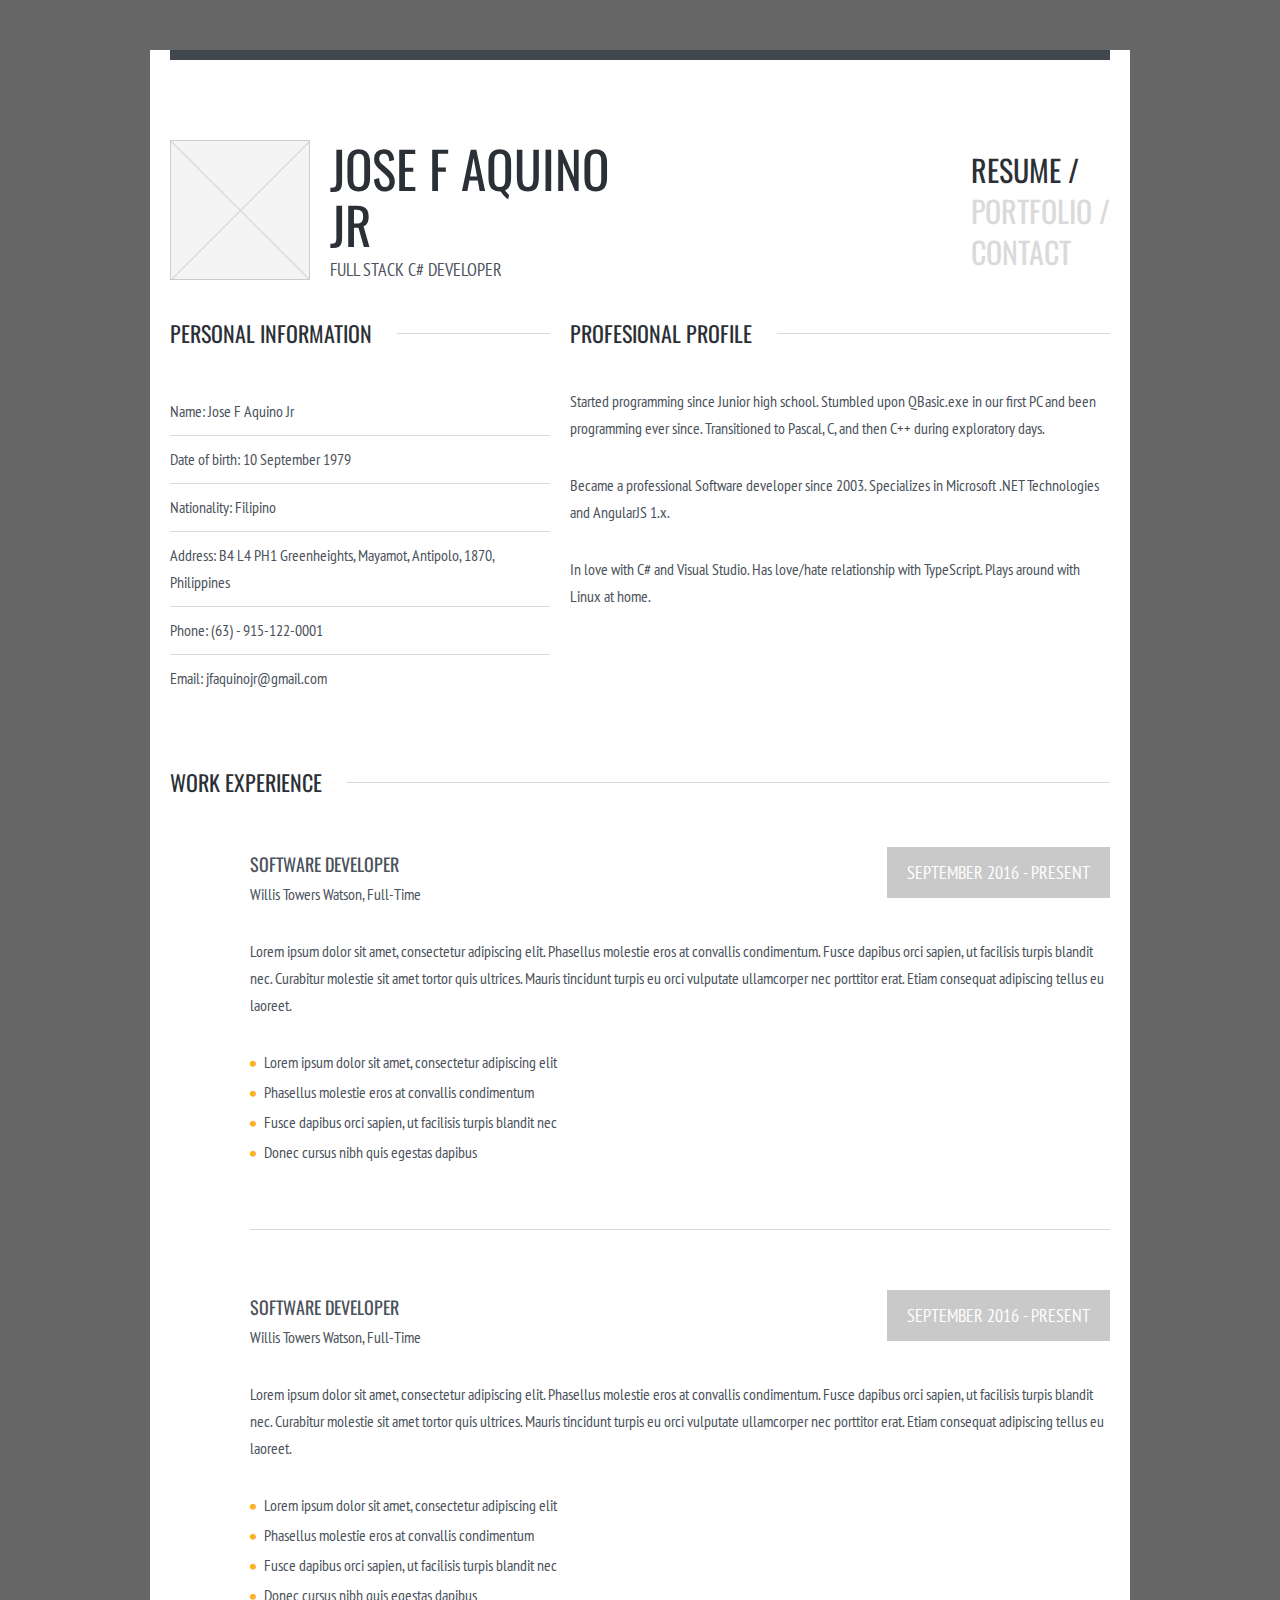
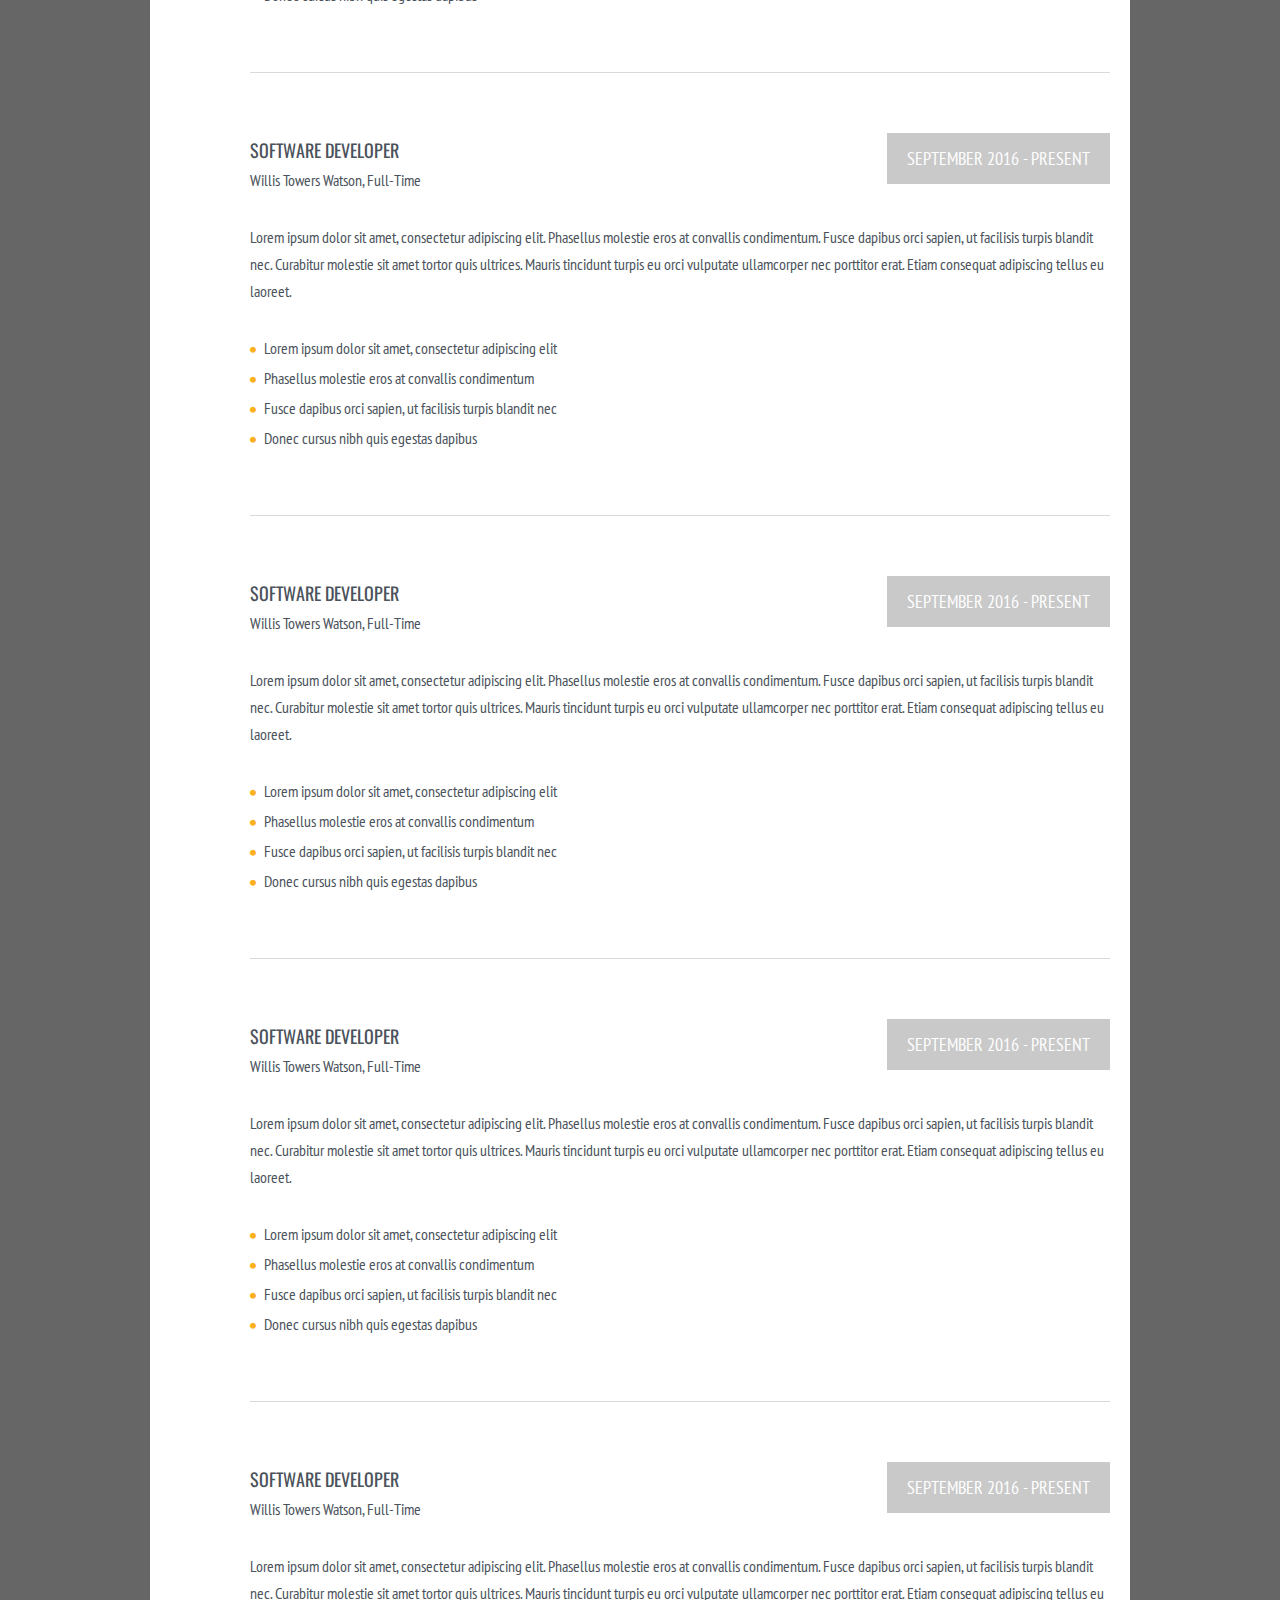
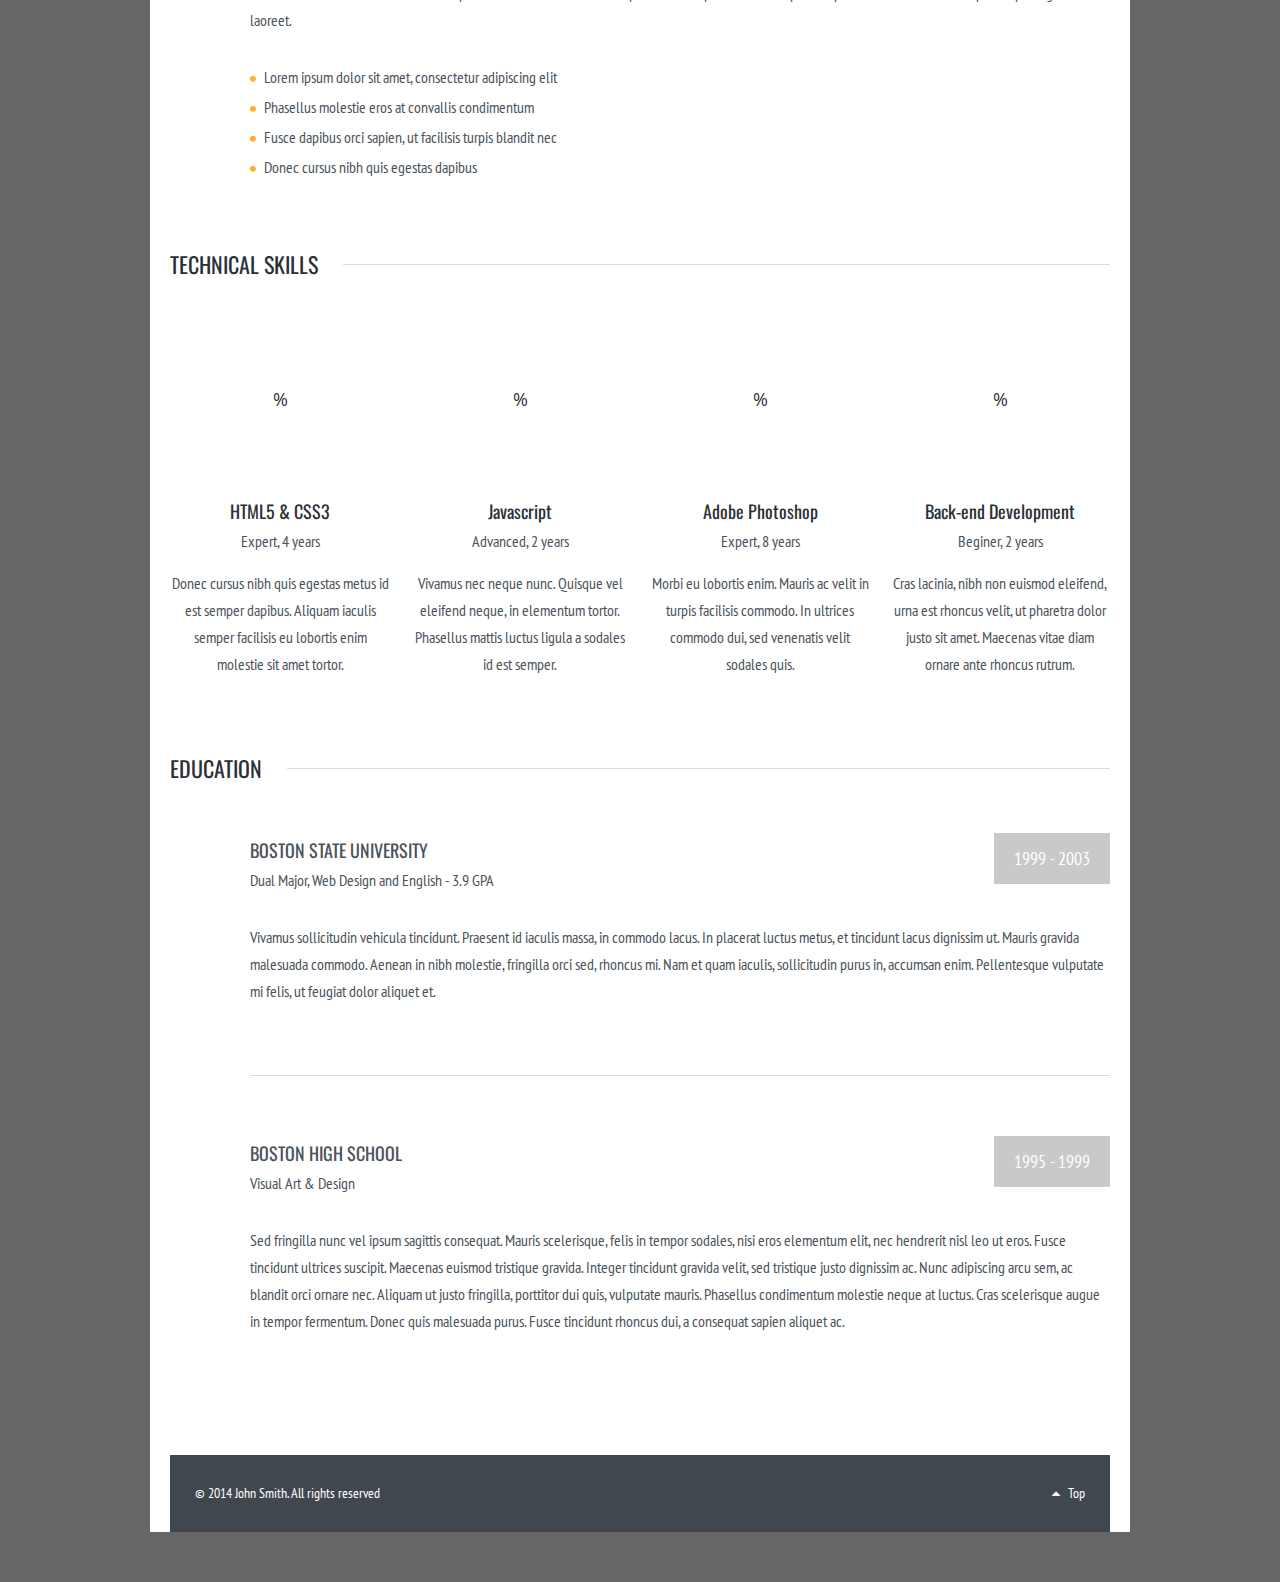
==== index.html @ 9da86551 "initial" ====
<!DOCTYPE html>
<html class="no-js">
<head>

	<meta charset="utf-8">
    <meta name="viewport" content="width=device-width, initial-scale=1, maximum-scale=1, user-scalable=0"/> 
	<meta http-equiv="X-UA-Compatible" content="IE=edge,chrome=1,requiresActiveX=true">
    
    
	<title> Jose F Aquino Jr :: CV </title>
	<meta name="description" content=" add description  ... ">
    
    <!-- /// Favicons ////////  -->
    <link rel="apple-touch-icon-precomposed" sizes="144x144" href="apple-touch-icon-144-precomposed.png">
    <link rel="shortcut icon" href="favicon.png">


	<!-- /// Template CSS ////////  -->
    <link rel="stylesheet" href="_layout/css/base.css">
    <link rel="stylesheet" href="_layout/css/grid.css">
    <link rel="stylesheet" href="_layout/css/elements.css">
    <link rel="stylesheet" href="_layout/css/layout.css">

	<!-- /// JS Plugins CSS ////////  -->
    <link rel="stylesheet" href="_layout/js/bxslider/jquery.bxslider.css">
    <link rel="stylesheet" href="_layout/js/magnificpopup/magnific-popup.css">
    
    <!-- /// Skin CSS ////////  -->
    <!-- <link rel="stylesheet" href="_layout/css/skins/default.css"> -->
    <!-- <link rel="stylesheet" href="_layout/css/skins/blue.css"> -->
    <!-- <link rel="stylesheet" href="_layout/css/skins/green.css"> -->
    <!-- <link rel="stylesheet" href="_layout/css/skins/orange.css"> -->
    <!-- <link rel="stylesheet" href="_layout/css/skins/purple.css"> -->
    <!-- <link rel="stylesheet" href="_layout/css/skins/red.css"> -->
    
    <!-- /// Google Fonts ////////  -->
    <link rel="stylesheet" href="http://fonts.googleapis.com/css?family=Open+Sans:300,400,600,700">
    <link rel="stylesheet" href="http://fonts.googleapis.com/css?family=Oswald:400,300,700">
    <link rel="stylesheet" href="http://fonts.googleapis.com/css?family=PT+Sans+Narrow:400,700">
    
    <!-- /// FontAwesome Icons 4.0.3 ////////  -->
	<link rel="stylesheet" href="_layout/css/fontawesome/font-awesome.min.css">
    

    <!-- /// Modernizr ////////  -->
    <script src="_layout/js/modernizr-2.6.2.min.js"></script>
 
</head>
<body>

	
	
    <noscript>
    	<p class="javascript-required"> 
        	You seem to have Javascript disabled. 
            This website needs javascript in order to function properly.
		</p>
    </noscript>
    	
	<!--[if lte IE 8]>
        <p class="browser-update">
        	You are using an <strong>outdated</strong> browser. Please 
        	<a href="http://windows.microsoft.com/en-us/internet-explorer/download-ie">upgrade your browser</a> 
            to improve your experience.
		</p>
    <![endif]-->
 
	<div id="wrap">
	
		<div id="header">
        
		<!-- /// HEADER  //////////////////////////////////////////////////////////////////////////////////////////////////////////// -->				                	
            
            <div class="row cv-section">
                <div class="span6">
                    
                    <div class="cv-section-title">
                        
                        <img src="_content/140x140.png" alt="">
                        
                        <h1>Jose F Aquino Jr</h1>
                        <p>Full Stack C# Developer</p>
                        
                    </div><!-- end .cv-section-title -->
                    
                </div><!-- end .span6 -->
                <div class="span6">
                    
                    <div class="cv-item">
                        
                        <!-- // Menu // -->
                        <ul class="menu">
                            <li class="current">
                                <a href="index.html">Resume /</a>
                            </li>
                            <li>
                                <a href="portfolio.html">Portfolio /</a>
                            </li>
                            <li>
                                <a href="contact.html">Contact</a>
                            </li>
                        </ul>
                        
                    </div><!-- end .cv-item -->
                    
                </div><!-- end .span6 -->
            </div><!-- end .cv-section -->		

		<!-- //////////////////////////////////////////////////////////////////////////////////////////////////////////////////////// -->

		</div><!-- end #header -->
		<div id="content">
		
		<!-- /// CONTENT  /////////////////////////////////////////////////////////////////////////////////////////////////////////// -->

			<div class="row cv-section">
            	<div class="span5">
                	
                    <div class="cv-section-title">
                    	
                        <h2>
                        	<span>Personal Information</span>
                        </h2>                                                
                        
                    </div><!-- end .cv-section-title -->
                    
                    <ul class="personal-info">
                        <li>Name: Jose F Aquino Jr</li>
                        <li>Date of birth: 10 September 1979</li>
                        <li>Nationality: Filipino</li>
                        <li>Address: B4 L4 PH1 Greenheights, Mayamot, Antipolo, 1870, Philippines </li>
                        <li>Phone: (63) - 915-122-0001</li>
                        <li>
                            Email: <a href="mailto:jfaquinojr@gmail.com">jfaquinojr@gmail.com</a>
                        </li>
                    </ul>
                    
                </div><!-- end .span5 -->
                <div class="span7">
                	
                    <div class="cv-section-title">
                    	
                        <h2>
                        	<span>Profesional Profile</span>
                        </h2>
                        
                    </div><!-- end .cv-section-title -->

                    <p>Started programming since Junior high school. Stumbled upon QBasic.exe in our first PC and been programming ever since. Transitioned to Pascal, C, and then C++ during exploratory days.</p>
                    
                    <p>
                        Became a professional Software developer since 2003. Specializes in Microsoft .NET Technologies and AngularJS 1.x. 
                    </p>

                    <p>
                        In love with C# and Visual Studio. Has love/hate relationship with TypeScript. Plays around with Linux at home.
                    </p>

                                        
                    
                </div><!-- end .span7 -->
            </div><!-- end .cv-section -->
            
            <div class="row cv-section">
            	<div class="span12">
                	
                    <div class="cv-section-title">
                    	
                        <h2>
                        	<span>Work Experience</span>
                        </h2>                                                
                        
                    </div><!-- end .cv-section-title -->
                    
                    <div class="cv-item">
                    	
                        <p class="period">September 2016 - Present</p>
                        
                        <h3>Software Developer</h3>
                        <p>Willis Towers Watson, Full-Time</p>
                        
                        <p>Lorem ipsum dolor sit amet, consectetur adipiscing elit. Phasellus molestie eros at convallis condimentum. 
                        Fusce dapibus orci sapien, ut facilisis turpis blandit nec. Curabitur molestie sit amet tortor quis ultrices. 
                        Mauris tincidunt turpis eu orci vulputate ullamcorper nec porttitor erat. Etiam consequat adipiscing tellus 
                        eu laoreet.</p>
                        
                        <ul class="fill-circle">
                        	<li>Lorem ipsum dolor sit amet, consectetur adipiscing elit</li>
                            <li>Phasellus molestie eros at convallis condimentum</li>
                            <li>Fusce dapibus orci sapien, ut facilisis turpis blandit nec</li>
                            <li>Donec cursus nibh quis egestas dapibus</li>
                        </ul>
                        
                    </div><!-- end cv-item -->
                    
                    <div class="cv-item">
                    	
                        <p class="period">September 2016 - Present</p>
                        
                        <h3>Software Developer</h3>
                        <p>Willis Towers Watson, Full-Time</p>
                        
                        <p>Lorem ipsum dolor sit amet, consectetur adipiscing elit. Phasellus molestie eros at convallis condimentum. 
                        Fusce dapibus orci sapien, ut facilisis turpis blandit nec. Curabitur molestie sit amet tortor quis ultrices. 
                        Mauris tincidunt turpis eu orci vulputate ullamcorper nec porttitor erat. Etiam consequat adipiscing tellus 
                        eu laoreet.</p>
                        
                        <ul class="fill-circle">
                        	<li>Lorem ipsum dolor sit amet, consectetur adipiscing elit</li>
                            <li>Phasellus molestie eros at convallis condimentum</li>
                            <li>Fusce dapibus orci sapien, ut facilisis turpis blandit nec</li>
                            <li>Donec cursus nibh quis egestas dapibus</li>
                        </ul>
                        
                    </div><!-- end cv-item -->

                    <div class="cv-item">
                    	
                        <p class="period">September 2016 - Present</p>
                        
                        <h3>Software Developer</h3>
                        <p>Willis Towers Watson, Full-Time</p>
                        
                        <p>Lorem ipsum dolor sit amet, consectetur adipiscing elit. Phasellus molestie eros at convallis condimentum. 
                        Fusce dapibus orci sapien, ut facilisis turpis blandit nec. Curabitur molestie sit amet tortor quis ultrices. 
                        Mauris tincidunt turpis eu orci vulputate ullamcorper nec porttitor erat. Etiam consequat adipiscing tellus 
                        eu laoreet.</p>
                        
                        <ul class="fill-circle">
                        	<li>Lorem ipsum dolor sit amet, consectetur adipiscing elit</li>
                            <li>Phasellus molestie eros at convallis condimentum</li>
                            <li>Fusce dapibus orci sapien, ut facilisis turpis blandit nec</li>
                            <li>Donec cursus nibh quis egestas dapibus</li>
                        </ul>
                        
                    </div><!-- end cv-item -->

                    <div class="cv-item">
                    	
                        <p class="period">September 2016 - Present</p>
                        
                        <h3>Software Developer</h3>
                        <p>Willis Towers Watson, Full-Time</p>
                        
                        <p>Lorem ipsum dolor sit amet, consectetur adipiscing elit. Phasellus molestie eros at convallis condimentum. 
                        Fusce dapibus orci sapien, ut facilisis turpis blandit nec. Curabitur molestie sit amet tortor quis ultrices. 
                        Mauris tincidunt turpis eu orci vulputate ullamcorper nec porttitor erat. Etiam consequat adipiscing tellus 
                        eu laoreet.</p>
                        
                        <ul class="fill-circle">
                        	<li>Lorem ipsum dolor sit amet, consectetur adipiscing elit</li>
                            <li>Phasellus molestie eros at convallis condimentum</li>
                            <li>Fusce dapibus orci sapien, ut facilisis turpis blandit nec</li>
                            <li>Donec cursus nibh quis egestas dapibus</li>
                        </ul>
                        
                    </div><!-- end cv-item -->

                    <div class="cv-item">
                    	
                        <p class="period">September 2016 - Present</p>
                        
                        <h3>Software Developer</h3>
                        <p>Willis Towers Watson, Full-Time</p>
                        
                        <p>Lorem ipsum dolor sit amet, consectetur adipiscing elit. Phasellus molestie eros at convallis condimentum. 
                        Fusce dapibus orci sapien, ut facilisis turpis blandit nec. Curabitur molestie sit amet tortor quis ultrices. 
                        Mauris tincidunt turpis eu orci vulputate ullamcorper nec porttitor erat. Etiam consequat adipiscing tellus 
                        eu laoreet.</p>
                        
                        <ul class="fill-circle">
                        	<li>Lorem ipsum dolor sit amet, consectetur adipiscing elit</li>
                            <li>Phasellus molestie eros at convallis condimentum</li>
                            <li>Fusce dapibus orci sapien, ut facilisis turpis blandit nec</li>
                            <li>Donec cursus nibh quis egestas dapibus</li>
                        </ul>
                        
                    </div><!-- end cv-item -->

                    <div class="cv-item">
                    	
                        <p class="period">September 2016 - Present</p>
                        
                        <h3>Software Developer</h3>
                        <p>Willis Towers Watson, Full-Time</p>
                        
                        <p>Lorem ipsum dolor sit amet, consectetur adipiscing elit. Phasellus molestie eros at convallis condimentum. 
                        Fusce dapibus orci sapien, ut facilisis turpis blandit nec. Curabitur molestie sit amet tortor quis ultrices. 
                        Mauris tincidunt turpis eu orci vulputate ullamcorper nec porttitor erat. Etiam consequat adipiscing tellus 
                        eu laoreet.</p>
                        
                        <ul class="fill-circle">
                        	<li>Lorem ipsum dolor sit amet, consectetur adipiscing elit</li>
                            <li>Phasellus molestie eros at convallis condimentum</li>
                            <li>Fusce dapibus orci sapien, ut facilisis turpis blandit nec</li>
                            <li>Donec cursus nibh quis egestas dapibus</li>
                        </ul>
                        
                    </div><!-- end cv-item -->
                    
                </div><!-- end .span12 -->                
            </div><!-- end .cv-section -->
            
            <div class="row cv-section">
            	<div class="span12">
                	
                    <div class="cv-section-title">
                    	
                        <h2>
                        	<span>Technical Skills</span>
                        </h2>                                                
                        
                    </div><!-- end .cv-section-title -->
                    
                    <div class="row">
                    	<div class="span3">
                        	
                            <div class="pie-chart" data-percent="90" data-barColor="#fdb020" data-trackColor="#d9d9d9" data-lineWidth="5" data-barSize="160">
                        
                                <div class="pie-chart-percent">
                                    <span></span>
                                    %
                                </div><!-- end .pie-chart-percent -->
                                
                            </div><!-- end .pie-chart -->
                            
                            <div class="pie-chart-description">
                            	
                                <h3 class="text-uppercase">Html5 &amp; Css3</h3>
                                <p>Expert, 4 years</p>
                                
                                <p>Donec cursus nibh quis egestas metus id est semper dapibus. Aliquam iaculis semper facilisis 
                                eu lobortis enim molestie sit amet tortor. </p>
                                
                            </div><!-- end .pie-chart-description -->
                            
                        </div><!-- end .span3 -->
                        <div class="span3">
                        	
                            <div class="pie-chart" data-percent="75" data-barColor="#fdb020" data-trackColor="#d9d9d9" data-lineWidth="5" data-barSize="160">
                        
                                <div class="pie-chart-percent">
                                    <span></span>
                                    %
                                </div><!-- end .pie-chart-percent -->
                                
                            </div><!-- end .pie-chart -->
                            
                            <div class="pie-chart-description">
                            	
                                <h3>Javascript</h3>
                                <p>Advanced, 2 years</p>
                                
                                <p>Vivamus nec neque nunc. Quisque vel eleifend neque, in elementum tortor. Phasellus mattis luctus 
                                ligula a sodales id est semper.</p>
                                
                            </div><!-- end .pie-chart-description -->
                            
                        </div><!-- end .span3 -->
                        <div class="span3">
                        	
                            <div class="pie-chart" data-percent="95" data-barColor="#fdb020" data-trackColor="#d9d9d9" data-lineWidth="5" data-barSize="160">
                        
                                <div class="pie-chart-percent">
                                    <span></span>
                                    %
                                </div><!-- end .pie-chart-percent -->
                                
                            </div><!-- end .pie-chart -->
                            
                            <div class="pie-chart-description">
                            	
                                <h3>Adobe Photoshop</h3>
                                <p>Expert, 8 years</p>
                                
                                <p>Morbi eu lobortis enim. Mauris ac velit in turpis facilisis commodo. In ultrices commodo dui, sed 
                                venenatis velit sodales quis.</p>
                                
                            </div><!-- end .pie-chart-description -->
                            
                        </div><!-- end .span3 -->
                        <div class="span3">
                        	
                            <div class="pie-chart" data-percent="60" data-barColor="#fdb020" data-trackColor="#d9d9d9" data-lineWidth="5" data-barSize="160">
                        
                                <div class="pie-chart-percent">
                                    <span></span>
                                    %
                                </div><!-- end .pie-chart-percent -->
                                
                            </div><!-- end .pie-chart -->
                            
                            <div class="pie-chart-description">
                            	
                                <h3>Back-end Development</h3>
                                <p>Beginer, 2 years</p>
                                
                                <p>Cras lacinia, nibh non euismod eleifend, urna est rhoncus velit, ut pharetra dolor justo sit amet. 
                                Maecenas vitae diam ornare ante rhoncus rutrum.</p>
                                
                            </div><!-- end .pie-chart-description -->
                            
                        </div><!-- end .span3 -->
                    </div><!-- end .row -->
                    
                </div><!-- end .span12 -->
            </div><!-- end .cv-section -->
            
            <div class="row cv-section">
            	<div class="span12">
                	
                    <div class="cv-section-title">
                    	
                        <h2>
                        	<span>Education</span>
                        </h2>                                                
                        
                    </div><!-- end .cv-section-title -->
                    
                    <div class="cv-item">
                    	
                        <p class="period">1999 - 2003</p>
                        
                        <h3>Boston State University</h3>
                        <p>Dual Major, Web Design and English - 3.9 GPA</p>
                        
                        <p>Vivamus sollicitudin vehicula tincidunt. Praesent id iaculis massa, in commodo lacus. In placerat luctus 
                        metus, et tincidunt lacus dignissim ut. Mauris gravida malesuada commodo. Aenean in nibh molestie, fringilla 
                        orci sed, rhoncus mi. Nam et quam iaculis, sollicitudin purus in, accumsan enim. Pellentesque vulputate mi 
                        felis, ut feugiat dolor aliquet et.</p>                                                
                        
                    </div><!-- end cv-item -->
                    
                    <div class="cv-item">
                    	
                        <p class="period">1995 - 1999</p>
                        
                        <h3>Boston High School</h3>
                        <p>Visual Art & Design</p>
                        
                        <p>Sed fringilla nunc vel ipsum sagittis consequat. Mauris scelerisque, felis in tempor sodales, nisi eros 
                        elementum elit, nec hendrerit nisl leo ut eros. Fusce tincidunt ultrices suscipit. Maecenas euismod tristique 
                        gravida. Integer tincidunt gravida velit, sed tristique justo dignissim ac. Nunc adipiscing arcu sem, ac blandit 
                        orci ornare nec. Aliquam ut justo fringilla, porttitor dui quis, vulputate mauris. Phasellus condimentum molestie 
                        neque at luctus. Cras scelerisque augue in tempor fermentum. Donec quis malesuada purus. Fusce tincidunt rhoncus 
                        dui, a consequat sapien aliquet ac.</p>                                                
                        
                    </div><!-- end cv-item -->                    
                
                </div><!-- end .span12 -->
            </div><!-- end .cv-section -->
            
		<!-- //////////////////////////////////////////////////////////////////////////////////////////////////////////////////////// -->

		</div><!-- end #content -->
		<div id="footer">
		
		<!-- /// FOOTER     ///////////////////////////////////////////////////////////////////////////////////////////////////////// -->

			<div class="row">
            	<div class="span12">
                	
                    <p>&copy; 2014 John Smith. <span class="hidden-phone">All rights reserved</span></p>
                    
                    <a id="back-to-top" href="#">
                    	<i class="fa fa-caret-up"></i>
                        Top
                    </a>
                    
                </div><!-- end .span12 -->
            </div><!-- end .row -->
            
		<!-- //////////////////////////////////////////////////////////////////////////////////////////////////////////////////////// -->

		</div><!-- end #footer -->
		
	</div><!-- end #wrap -->    


    <!-- /// jQuery ////////  -->
	<script src="_layout/js/jquery-2.1.0.min.js"></script>
  
    <!-- /// ViewPort ////////  -->
	<script src="_layout/js/viewport/jquery.viewport.js"></script>
    
    <!-- /// Easing ////////  -->
	<script src="_layout/js/easing/jquery.easing.1.3.js"></script>

    <!-- /// SimplePlaceholder ////////  -->
	<script src="_layout/js/simpleplaceholder/jquery.simpleplaceholder.js"></script>

    <!-- /// Fitvids ////////  -->
    <script src="_layout/js/fitvids/jquery.fitvids.js"></script>
    
    <!-- /// Superfish Menu ////////  -->
	<script src="_layout/js/superfish/hoverIntent.js"></script>
    <script src="_layout/js/superfish/superfish.js"></script>
    
    <!-- /// bxSlider ////////  -->
	<script src="_layout/js/bxslider/jquery.bxslider.min.js"></script>
    
   	<!-- /// Magnific Popup ////////  -->
	<script src="_layout/js/magnificpopup/jquery.magnific-popup.min.js"></script>
    
    <!-- /// Isotope ////////  -->
	<script src="_layout/js/isotope/isotope.pkgd.min.js"></script>
    <script src="_layout/js/isotope/imagesloaded.pkgd.min.js"></script>
    
    <!-- /// Parallax ////////  -->
	<script src="_layout/js/parallax/jquery.parallax.min.js"></script>	
	
	<!-- /// EasyPieChart ////////  -->
	<script src="_layout/js/easypiechart/jquery.easypiechart.min.js"></script>
    
    <!-- /// Easy Tabs ////////  -->
    <script src="_layout/js/easytabs/jquery.easytabs.min.js"></script>	
    
    <!-- /// Form validate ////////  -->
    <script src="_layout/js/jqueryvalidate/jquery.validate.min.js"></script>
    
	<!-- /// Form submit ////////  -->
    <script src="_layout/js/jqueryform/jquery.form.min.js"></script>
    
    <!-- /// gMap ////////  -->
	<script src="http://maps.google.com/maps/api/js?sensor=false"></script>
	<script src="_layout/js/gmap/jquery.gmap.min.js"></script>
    


	<!-- /// Custom JS ////////  -->
	<script src="_layout/js/plugins.js"></script>	
	<script src="_layout/js/scripts.js"></script>

</body>
</html>
---- _layout/css/base.css ----
/**
 * Name: base.css
 * Version: 1.0.0
 *	
 *	-
 *
 *	T.O.C
 *	
 *	#CssReset
 *	#Typography
 *		#Links
 *		#Lists
 *		#Images
 *		#Tables
 *		#Forms
 *		#Misc
 */


/* ==========================================================================
   #CssReset
   ========================================================================== */

	html, body, div, span, applet, object, iframe,
	h1, h2, h3, h4, h5, h6, p, blockquote, pre,
	a, abbr, acronym, address, big, cite, code,
	del, dfn, em, img, ins, kbd, q, s, samp,
	small, strike, strong, sub, sup, tt, var,
	b, u, i, center,
	dl, dt, dd, ol, ul, li,
	fieldset, form, label, legend,
	table, caption, tbody, tfoot, thead, tr, th, td,
	article, aside, canvas, details, embed, 
	figure, figcaption, footer, header, hgroup, 
	menu, nav, output, ruby, section, summary,
	time, mark, audio, video {
		margin: 0;
		padding: 0;
		border: 0;
		font-size: 100%;
		font: inherit;
		vertical-align: baseline;
	}
	
	/* HTML5 display-role reset for older browsers */
	
	article, 
	aside, 
	details, 
	figcaption, 
	figure, 
	footer, 
	header, 
	hgroup, 
	menu, 
	nav, 
	section {
		display: block;
	}
	
	body {
		line-height: 1;
	}
	
	ol, 
	ul {
		list-style: none;
	}
	
	blockquote, 
	q {
		quotes: none;
	}
	
	blockquote:before, 
	blockquote:after,
	q:before, 
	q:after {
		content: "";
		content: none;
	}
	
	table {
		border-collapse: collapse;
		border-spacing: 0;
	}
	
	/**
	 * 1. Always force vertical scroll
	 * 2. Prevent iOS text size adjust after orientation change, without disabling user zoom.
	 */
	
	html { 
		font-size: 100%; 
		overflow-y: scroll; /* 1  */ 
		-ms-text-size-adjust: 100%; /* 2 */
    	-webkit-text-size-adjust: 100%; /* 2 */
		-webkit-font-smoothing: antialiased; 
	}


/* ==========================================================================
   #Typography
   ========================================================================== */
   
	body {
		background-color: #666;
		
		/*
		background: url(../images/bg-body.png) repeat top left;
		background: url(../images/bg-body2.png) repeat top left;
		background: url(../images/bg-body3.png) repeat top left;
		background: url(../images/bg-body4.png) repeat top left;
		background: url(../images/bg-body5.png) repeat top left;
		background: url(../images/bg-body6.png) repeat top left;
		background: url(../images/bg-body7.png) repeat top left;
		background: url(../images/bg-body8.png) repeat top left;
		background: url(../images/bg-body9.png) repeat top left;
		background: url(../images/bg-body10.png) repeat top left;
		background: url(../images/bg-body11.png) repeat top left;
		background: url(../images/bg-body12.png) repeat top left;
		background: url(../images/bg-body13.png) repeat top left;
		background: url(../images/bg-body14.png) repeat top left;
		background: url(../images/bg-body15.png) repeat top left;
		background: url(../images/bg-body16.png) repeat top left;
		background: url(../images/bg-body17.png) repeat top left;
		background: url(../images/bg-body18.png) repeat top left;
		background: url(../images/bg-body19.png) repeat top left;
		background: url(../images/bg-body20.png) repeat top left;
		*/
		
		color: #4b525b;
		font: 16px 'PT Sans Narrow', sans-serif;
		line-height: 27px;	
	}
	
	h1, 
	h2, 
	h3, 
	h4, 
	h5, 
	h6 {
		color: #2b3036;
		font-family: 'Oswald', sans-serif;
		font-weight: normal; 
	}
		
	h1 a, 
	h2 a, 
	h3 a, 
	h4 a, 
	h5 a, 
	h6 a { 
		font-weight: inherit; 
	}
	
	h1 {
		margin-bottom: 14px; 	 
		font-size: 28px; 
		line-height: 50px; 
	}
	
	h2 { 
		margin-bottom: 10px;	
		font-size: 22px; 
		line-height: 40px;  
	}
	
	h3 { 
		margin-bottom: 8px;
		font-size: 18px; 
		line-height: 34px;   
	}
	
	h4 {
		margin-bottom: 4px; 
		font-size: 16px; 
		line-height: 30px;   
	}
	
	h5 { 
		font-size: 14px; 
		line-height: 24px; 
	}
	
	h6 { 
		font-size: 12px; 
		line-height: 21px; 
	}
	
	p { margin-bottom: 30px; }
	em { font-style: italic; }
	strong { font-weight: bold; }
	small { font-size: 90%; }
	
	sub { 
		vertical-align: sub; 
		font-size: 75%; 
	}
	
	sup { 
		vertical-align: super; 
		font-size: 75%; 
	}
	
	abbr[title] {  
		border-bottom: 1px dotted #999; 
		cursor: help;
	}
	
	address { 
		display: block; 
		margin-bottom: 20px; 
	}
	
	address a { color: #4b525b; }
	
	blockquote {}
	
	blockquote p { font-style: italic; }
	
	blockquote span { 
		display: block;
		margin-top: 5px;
		color: #999999;  
	}
	
	blockquote span:before { content: '\2013 \00A0'; }

	hr { 
		height: 0; 
		border: solid #efefef; 
		border-width: 1px 0 0 0;
		margin: 30px 0;
	}

	code, 
	pre { 
		-webkit-border-radius: 3px;
			    border-radius: 3px;	
		font-family: Monaco, Menlo, Consolas, "Courier New", monospace;			
	}
	
	code { 
		padding: 1px 4px;
		border: 1px solid #e1e1e8;
		background-color: #f7f7f7;  
		color: #d14;  
	}
	
	pre { 
		display: block;
		padding: 20px;
		border: 1px solid #e1e1e8;   
		margin-bottom: 20px;
		overflow-x: auto; 
		white-space: pre-wrap;
		background-color: #f7f7f7; 
	}
	
	/* Typography Helper Classes */
	
	/**
	 * <div class="hr"></div> acts like an <hr />
	 */
	
	.hr { 
		border-top: 1px solid #efefef;  
		margin: 30px 0;
	}
	
	.text-left { text-align: left; }
	.text-right { text-align: right; }
	.text-center { text-align: center; }
	
	.text-highlight { 
		padding: 1px 5px; 
		background-color: #d5edf8; 
		color: #111111; 
	}

	.text-uppercase { text-transform: uppercase; }
	
	.mute{ color: #aaa; }
	
	p.last,
	h1.last,
	h2.last,
	h3.last,
	h4.last,
	h5.last,
	address.last { margin-bottom: 0; }
	
/* #Links
   ========================================================================== */
	
	a, 
	a:visited { 
		color: #346699; 
		text-decoration: none; 
	}
	
   /**
	* 1. Remove the gray background color from active links in IE 10.
	*/
	
	a:active {
 		background: transparent; /* 1 */
	}
	
	a:hover, 
	a:focus { 
		text-decoration: underline;
		outline: none; 
	}	
	
/* #Lists
   ========================================================================== */
	
	ul, 
	ol { 
		margin-bottom: 20px;
		list-style-position: inside; 
	}
	
	ul ul, 
	ul ol, 
	ol ol, 
	ol ul { 
		margin-left: 30px; 
		margin-bottom: 0; 
	}
	
	li {}
	
	ul { list-style-type: disc; }
	ol { list-style-type: decimal; }
	
	/* List Helper Classes */

	ul.last,
	ol.last { margin-bottom:0; }

/* #Images
   ========================================================================== */
	
	img {
		border: none; 
	}
	
	/* Images Helper Classes */
	
	.img-align-left { 
		float: left;
		margin: 5px 10px 0 0;  
	}
	
	.img-align-right { 
		float: right;
		margin: 5px 0 0 10px; 
	}

/* #Tables
   ========================================================================== */

	table { 
		width: 100%;
		margin-bottom: 20px; 
		border-collapse: collapse; 
		border-spacing: 0; 
		background-color: transparent; 
	}
	
	caption { 
		margin: 20px 0;
		text-align: center; 
	}

	table th, 
	table td {
		padding: 15px 8px; 
		border-top: 1px solid #dadada;
		text-align: center;
		vertical-align: top; 
	}
	
	table th { 
		border-top: none;
		background-color: #c9c9c9;
		color: #fff;
		font-family: 'Oswald', sans-serif;
		font-size: 18px;  
	}
	
	table thead th { vertical-align: bottom; }
	
/* #Forms
   ========================================================================== */

	form {}
	
	fieldset {}
	
	form p {}
	
	label {
		display: block;
		margin-bottom: 5px;
	}

	label span { color: #ff0000; }
	
	select,
	button,
	input[type="button"],
	input[type="reset"],
	input[type="submit"],
	input[type="radio"],
	input[type="checkbox"] {
	  cursor: pointer;
	}
	
	input,
	textarea,
	select {
		display: block;
		max-width: 100%;
		-webkit-box-sizing: border-box;
		   -moz-box-sizing: border-box;
				box-sizing: border-box;
		padding: 6px 10px;
		border: 1px solid #ddd;
		margin-bottom: 10px;
		background: #fff;
		color: #666;
		font: 16px 'PT Sans Narrow', sans-serif; 
	}
	
	input[type="text"]:focus,
	input[type="email"]:focus,
	input[type="url"]:focus,
	textarea:focus {
		border-color: #888;
  		outline: none;	
	}
	
	select { height: 32px; }
	
	select:focus {
	  outline: thin dotted #333;
	  outline: 5px auto -webkit-focus-ring-color;
	  outline-offset: -2px;
	}
	
	textarea { 
		height: 120px;
		overflow: auto; 
	}

	.radio,
	.checkbox {
		min-height: 18px;
		padding-left: 18px;
	}
	
	.radio input[type="radio"],
	.checkbox input[type="checkbox"] {
		float: left;
		margin-left: -18px;
	}
	
	input:-moz-placeholder,
	textarea:-moz-placeholder {
		color: #ccc;
	}
	
	input:-ms-input-placeholder,
	textarea:-ms-input-placeholder {
		color: #ccc;
	}
	
	input::-webkit-input-placeholder,
	textarea::-webkit-input-placeholder {
		color: #ccc;
	}

/* #Misc
   ========================================================================== */
---- _layout/css/grid.css ----
/**
 * Name: grid.css
 * Version: 1.0.0
 *	
 *	-
 *
 *	T.O.C
 *	
 *	#Base Grid
 *  #Large Display
 *	#Tablet (Portrait)
 *  #Mobile (Portrait and landscape)
 *  #Align
 *	#Responsive Images and embeds
 *	#Clearing
 *  #ResponsiveFormInputs
 */
 

/* ==========================================================================
   #Base Grid
   ========================================================================== */

	.row { 
		position: relative; 
		width: 940px; 
		margin: 0 auto;
	}
	
	.row .row { 
		width: auto; 
		margin: 0;
	 }

 	.span1, 
	.span2, 
	.span3, 
	.span4, 
	.span5, 
	.span6, 
	.span7, 
	.span8, 
	.span9, 
	.span10, 
	.span11, 
	.span12 { float: left; }

	.span1 { 
		width: 60px;  
		margin-left: 20px; 
	}
	
	.span2 { 
		width: 140px; 
		margin-left: 20px; 
	}
	
	.span3 { 
		width: 220px; 
		margin-left: 20px; 
	}
	
	.span4 { 
		width: 300px;
		margin-left: 20px; 
	}
	
	.span5 { 
		width: 380px; 
		margin-left: 20px; 
	}
	
	.span6 { 
		width: 460px; 
		margin-left: 20px; 
	}
	
	.span7 { 
		width: 540px; 
		margin-left: 20px; 
	}
	
	.span8 { 
		width: 620px; 
		margin-left: 20px; 
	}
	
	.span9 { 
		width: 700px; 
		margin-left: 20px; 
	}
	
	.span10 { 
		width: 780px; 
		margin-left: 20px; 
	}
	
	.span11 { 
		width: 860px; 
		margin-left: 20px; 
	}
	
	.span12 { 
		width: 940px; 
		margin-left: 20px; 
	}
	
	.span1:first-child, 
	.span2:first-child, 
	.span3:first-child, 
	.span4:first-child, 
	.span5:first-child, 
	.span6:first-child, 
	.span7:first-child, 
	.span8:first-child, 
	.span9:first-child, 
	.span10:first-child, 
	.span11:first-child, 
	.span12:first-child { margin-left: 0; }
 
	.visible-phone { display: none !important; }
	.visible-tablet { display: none !important; }
	.hidden-desktop { display: none !important; }
	.visible-desktop { display: inherit !important; } 

/* ==========================================================================
   #Large Display
   ========================================================================== */

	@media (min-width: 1400px) {
	
		.row { width: 1170px; }
	
		.span1 { 
			width: 70px;  
			margin-left: 30px; 
		}
		
		.span2 { 
			width: 170px; 
			margin-left: 30px; 
		}
		
		.span3 { 
			width: 270px; 
			margin-left: 30px; 
		}
		
		.span4 { 
			width: 370px; 
			margin-left: 30px; 
		}
		
		.span5 { 
			width: 470px; 
			margin-left: 30px; 
		}
		
		.span6 { 
			width: 570px; 
			margin-left: 30px; 
		}
		
		.span7 { 
			width: 670px; 
			margin-left: 30px; 
		}
		
		.span8 { 
			width: 770px; 
			margin-left: 30px; 
		}
		
		.span9 { 
			width: 870px; 
			margin-left: 30px; 
		}
		
		.span10 { 
			width: 970px;
			margin-left: 30px;
		}
		
		.span11 { 
			width: 1070px; 
			margin-left: 30px; 
		}
		
		.span12 { 
			width: 1170px;
			margin-left: 30px; 
		}
		
	}
 
/* ==========================================================================
   #Tablet (Portrait)
   ========================================================================== */

	@media (min-width: 768px) and (max-width: 979px) {
		
		.row { width: 705px; }
	
		.span1 { 
			width: 45px;  
			margin-left: 15px; 
		}
		
		.span2 { 
			width: 105px; 
			margin-left: 15px; 
		}
		
		.span3 { 
			width: 165px; 
			margin-left: 15px; 
		}
		
		.span4 { 
			width: 225px; 
			margin-left: 15px; 
		}
		
		.span5 { 
			width: 285px; 
			margin-left: 15px; 
		}
		
		.span6 { 
			width: 345px; 
			margin-left: 15px; 
		}
		
		.span7 { 
			width: 405px; 
			margin-left: 15px; 
		}
		
		.span8 { 
			width: 465px; 
			margin-left: 15px; 
		}
		
		.span9 { 
			width: 525px; 
			margin-left: 15px; 
		}
		
		.span10 { 
			width: 585px;
			margin-left: 15px; 
		}
		
		.span11 { 
			width: 645px; 
			margin-left: 15px; 
		}
		
		.span12 { 
			width: 705px;
			margin-left: 15px; 
		}
		
		.hidden-desktop { display: inherit !important; } 
		.visible-desktop { display: none !important; }
		.visible-tablet { display: inherit !important; } 
		.hidden-tablet { display: none !important; }
		
	}

/* ==========================================================================
   #Mobile (Portrait and Landscape )
   ========================================================================== */

	@media (max-width: 767px) {
		
		.row { width: auto; }
		
		.span1,
		.span2,
		.span3,
		.span4,
		.span5,
		.span6,
		.span7,
		.span8,
		.span9,
		.span10,
		.span11,
		.span12 { 
			float: none;
			display: block;
			width: 100%;
			-webkit-box-sizing: border-box;
			   -moz-box-sizing: border-box;
					box-sizing: border-box;
			margin-left: 0;
		}
		
		.hidden-desktop { display: inherit !important; }
		.visible-desktop { display: none !important; }
		.visible-phone { display: inherit !important; }
		.hidden-phone { display: none !important; }
		
	}
	
/* ==========================================================================
   #Align
   ========================================================================== */

	.float-left { float: left; }
	.float-right { float: right; }

/* ==========================================================================
   #Responsive Images and Embeds
   ========================================================================== */

	.responsive-img { 
		max-width: 100%; 
		height: auto; 
	}
	
	/**
 	 * 1. 16/9 ratio
 	 */
	 
	.responsive-embed {
		position: relative;
		overflow: hidden;
		height: 0;
		padding: 0;
		padding-bottom: 56.25%; /* 1 */	
		margin-bottom: 20px;
	}

	.responsive-embed iframe,
	.responsive-embed object,
	.responsive-embed embed {
		position: absolute;
		top: 0;
		left: 0;
		width: 100%;
		height: 100%;
	}

/* ==========================================================================
   #Clearing
   ========================================================================== */

	/**
 	 * Automatically Clear Fix rows
 	 */
	 
	.row:after {
		visibility: hidden;
		display: block;
		font-size: 0;
		content: " ";
		clear: both;
		height: 0;
	}

	/**
 	 * Clear Fix hack
	 * Usage:  add  class="fixed"  to div's that have floated elements in them
 	 */
	 
	.fixed:after {
		visibility: hidden;
		display: block;
		font-size: 0;
		content: " ";
		clear: both;
		height: 0;
	}
	
	/**
 	 * Clear content
	 * Usage:  <br class="clear"> 
 	 */	
	 
	.clear {
      clear: both;
      display: block;
      overflow: hidden;
      visibility: hidden;
      width: 0;
      height: 0;
	} 
	
/* ==========================================================================
   #ResponsiveFormInputs
   ========================================================================== */
	
	/**
	 * 1. Reset float inherited from .span*	
 	 * 2. Reset margin-left inherited from .span*
 	 */
	 
	input.span1,
	textarea.span1,
	select.span1,
	input.span2,
	textarea.span2,
	select.span2,
	input.span3,
	textarea.span3,
	select.span3,
	input.span4,
	textarea.span4,
	select.span4,
	input.span5,
	textarea.span5,
	select.span5,
	input.span6,
	textarea.span6,
	select.span6,
	input.span7,
	textarea.span7,
	select.span7,
	input.span8,
	textarea.span8,
	select.span8,
	input.span9,
	textarea.span9,
	select.span9,
	input.span10,
	textarea.span10,
	select.span10,
	input.span11,
	textarea.span11,
	select.span11,
	input.span12,
	textarea.span12,
	select.span12 {
		float: none; 	/* 1 */
		margin-left: 0; /* 2 */
	}
---- _layout/css/elements.css ----
/**
 * Name: elements.css
 * Version: 1.0.0
 *	
 *	-
 *
 *	T.O.C
 *	
 *	#Accordions
 *  #Alerts
 *  #Back to top
 *	#Buttons
 *	#Callout Boxes
 *	#Custom Lists
 *	#Dividers
 *	#Google Maps
 *	#Icon Boxes
 *	#Milestones
 *	#Parallax
 *	#Pie charts
 *	#Pricing Tables
 *	#ProgressBars
 *	#SocialMedia
 *	#Styled Tables
 *	#Tabs
 *	#Testimonials
 */

/* ==========================================================================
   #Accordions
   ========================================================================== */

	/* Accordeon & Toggles */
	
	.accordion,
	.toggle { margin-bottom: 30px; }

	.accordion-item,
	.toggle-item { margin-bottom: 10px; }

	.accordion-item-toggle,
	.toggle-item-toggle {
		position: relative;
		display: block;
		padding: 15px 20px;
		border: 1px solid #dadada;
	}
	
	a.accordion-item-toggle,
	a.toggle-item-toggle { color: #4b525b; }
	
	.accordion-item-toggle:after,
	.toggle-item-toggle:after {
		position: absolute;
		top: 15px;
		right: 15px;
		font-size: 18px;
		content: "+";
	}
	
	.accordion-item-toggle.active:after,
	.toggle-item-toggle.active:after { content: "-"; }
	
	.accordion-item-toggle:hover,
	.accordion-item-toggle.active,
	.toggle-item-toggle:hover,
	.toggle-item-toggle.active {
		border-color: #2b3036;
		text-decoration: none; 
	}
	
	.accordion-item-content,
	.toggle-item-content { 
		padding: 15px 20px; 
		display: none; 
	}
	
	/*
	 * 1. Clearfix hack 
	 */
	.accordion-item-content:after,
	.toggle-item-content:after { /* 1 */
		visibility: hidden;
		display: block;
		font-size: 0;
		content: " ";
		clear: both;
		height: 0;
	}

	@media (max-width: 767px) {
 
	}

/* ==========================================================================
   #Alerts
   ========================================================================== */

	.alert {
		padding: 13px 15px;
		border: 1px solid #d1d1d1;
		border-radius: 3px;
		-webkit-box-shadow: 0 1px 2px 0 rgba(0, 0, 0, 0.1);
		        box-shadow: 0 1px 2px 0 rgba(0, 0, 0, 0.1);
		margin-bottom: 30px;
		background-color: #f8f8f8;
	}
	
	.alert i {
		position: relative;
		top: 1px;
		margin-right: 7px;
		font-size: 16px;
	}
	
	.alert.info {
		border: 1px solid #86cde3;
		background-color: #cce9f2;
		color: #3194b1;
	}
	
	.alert.success {
		border: 1px solid #b3cda1;
		background-color: #d8f1c6;
		color: #749958;
	}
	
	.alert.error {
		border: 1px solid #e1a1a1;
		background-color: #f9d9d9;
		color: #b55454;
	}
	
	.alert.warning {
		border: 1px solid #d1c9ae;
		background-color: #fbf4dd;
		color: #978c68;
	} 

/* ==========================================================================
   #Back to top
   ========================================================================== */

	#back-to-top {
		position: absolute;
		right: 25px;
		bottom: 25px;
		color: #fff;
		font-size: 14px;
		text-decoration: none;		
		cursor: pointer;
	}
	
	#back-to-top i {
		margin-right: 5px;
		font-size: 14px;
	}
	
	@media (max-width: 767px) {
			
		#back-to-top { right: 65px; }
		
	}

/* ==========================================================================
   #Buttons
   ========================================================================== */

	.btn { 
		display: inline-block; 
		padding: 6px 12px; 
		border: 1px solid #2b3036;
		margin: 0 5px 20px 0;
		background-color: #fff;
		line-height: 18px; 
		text-decoration: none !important;
		cursor: pointer;
		-webkit-transition: all 0.3s;
			 -o-transition: all 0.3s;
				transition: all 0.3s;	
	}
	
	a.btn { color: #2b3036; }
	
	.btn:focus { outline: none; }
	
	.btn-large {
		padding: 12px 24px;
		font-size: 18px;
	}
	
	.btn i,
	.btn-large i { 
		float: left; 
		margin: 2px 8px 0 -4px;
		font-size: 14px; 
		line-height: 14px; 
	}
	
	.btn:hover {
		background: #2b3036;
		color: #fff;
	}

	/* Buton Colors */		
	
	.btn-black {
		border: 1px solid #464646;
		background-color: #464646;
		color: #fff;
	}
	
	a.btn-black { color: #fff; }
	.btn-black:hover { background: #535353; }
	
	.btn-blue {
		border: 1px solid #1f70ad;
		background-color: #2778c8;
		color: #fff;
	}
	
	a.btn-blue { color: #fff; }
	.btn-blue:hover { background: #287fc8; }

	.btn-red {
		border: 1px solid #b23730;
		background-color: #c74039;
		color: #fff;
	}
	
	a.btn-red { color: #fff; }
	.btn-red:hover { background: #ce4640; }

	.btn-green {
		border: 1px solid #819633;
		background-color: #8da046;
		color: #fff;
	}
	
	a.btn-green{ color: #fff; }
	.btn-green:hover { background: #93a749; }
	
/* ==========================================================================
   #Callout Boxes
   ========================================================================== */

	.callout-box {
		padding: 30px 20px;
		margin-bottom: 30px;
		background-color: #888;
		color: #fff;
	}
	
	/**
 	 * Callout box with one background image
 	 *
	 * 1. background-image must be supplied using inline css as it is different for every .callout-box
	 *
	 */
	 
	.callout-box.bg-img {
		background-repeat: no-repeat; /* 1 */ 
		background-position: center center;
		-webkit-background-size: cover;
				background-size: cover;
		color: #fff;
	}
	
	/**
 	 * Callout box with repeating background image
 	 *
	 * 1. background-image must be supplied using inline css as it is different for every .callout-box
	 *
	 */
	 
	.callout-box.bg-pattern {
		background: repeat top left; /* 1 */	
		color: #fff;
	}
	
	.callout-box.bordered {
		border: 1px solid #efefef;
		background-color: #f5f5f5;
	}
	
	/**
 	 * Callout box grid system
 	 *
	 * 1. overwriting inherited .row width to 100% in order to make it fluid
	 *
	 */
	
	.callout-box .row { 
		width: 100%; /* 1 */ 
	}
	
	.callout-box .span1,
	.callout-box .span2,
	.callout-box .span3,
	.callout-box .span4,
	.callout-box .span5,
	.callout-box .span6,
	.callout-box .span7,
	.callout-box .span8,
	.callout-box .span9,
	.callout-box .span10,
	.callout-box .span11,
	.callout-box .span12 {
		-webkit-box-sizing: border-box;
		   -moz-box-sizing: border-box;
				box-sizing: border-box;
		padding: 0 10px;
		margin: 0;	
	}
	
	.callout-box .span12 { width: 100%; }
	.callout-box .span11 { width: 91.6666666667%; }
	.callout-box .span10 { width: 83.3333333333%; }
	.callout-box  .span9 { width: 75%; }
	.callout-box  .span8 { width: 66.6666666667%; }
	.callout-box  .span7 { width: 58.3333333333%; }
	.callout-box  .span6 { width: 50%; }
	.callout-box  .span5 { width: 41.6666666667%; }
	.callout-box  .span4 { width: 33.3333333333%; }
	.callout-box  .span3 { width: 25%; }
	.callout-box  .span2 { width: 16.66666666666667%; }
	.callout-box  .span1 { width: 8.333333333333333%; }
  
	@media (max-width: 767px) {
	
		.callout-box .span1,
		.callout-box .span2,
		.callout-box .span3,
		.callout-box .span4,
		.callout-box .span5,
		.callout-box .span6,
		.callout-box .span7,
		.callout-box .span8,
		.callout-box .span9,
		.callout-box .span10,
		.callout-box .span11,
		.callout-box .span12 { width: 100%; }
	  
	}

/* ==========================================================================
   #Custom Lists
   ========================================================================== */

	/**
 	 * Custom lists
 	 *
	 * 1. unstyled list
	 * 2. list with squares for bullets
	 * 3. list with discs for bullets
	 *
	 */
	 
	ul.unstyled { list-style-type: none; } /* 1 */
	ul.square { list-style-type: square; } /* 2 */
	ul.circle { list-style-type: circle; } /* 3 */
	
	/**
 	 * FontAwesome lists
 	 *
	 * 1. Check list
	 * 2. Plus list
	 * 3. Pin list
	 * 4. Fill circle list
	 *
	 */
	 
	ul.check,								/* 1 */
	ul.plus,								/* 2 */
	ul.pin,									/* 3 */
	ul.fill-circle { list-style: none; }	/* 4 */
	
	ul.check li:before,
	ul.plus li:before,
	ul.pin li:before,
	ul.fill-circle li:before { 
		position: relative;
		top: -2px;
		width: auto;
		height: auto;
		margin-right: 8px;
		color: #fdb020;
		font-family: 'FontAwesome';
		font-size: 10px;
		font-style: normal;
	}
	
	ul.fill-circle li:before { font-size: 7px; }
	
	ul.check li:before { content: ""; }
	ul.plus li:before { content: ""; }
	ul.pin li:before { content: ""; }
	ul.fill-circle li:before { content: ""; }	

/* ==========================================================================
   #Dividers
   ========================================================================== */

	.divider { margin: 30px 0; }
	
	.divider.single-line { border-top: 1px solid #e2e2e2; }
	
	.divider.double-line { border-top: 4px double #e2e2e2; }
	
	.divider.single-dotted {
		 height: 1px;
		 background: url(../images/bg-single-dotted.gif) repeat-x top left ;  
	}
	
	.divider.double-dotted { 
		height: 4px;
		background: url(../images/bg-double-dotted.gif) repeat-x top left; 
	}	

/* ==========================================================================
   #Google Maps
   ========================================================================== */

	.google-map { 
		min-height: 200px;
	}
	
	.map { 
		width: 100%; 
		min-height: 400px; 
		margin-bottom: 30px; 
	}	

/* ==========================================================================
   #Icon Boxes
   ========================================================================== */

/* Icon Box 1
   ========================================================================== */
   
	.icon-box-1 { 
		position: relative; 
		margin-bottom: 30px; 
	}
		
	.icon-box-1 > i { 
		float: left;
		display: block;
		color: #c9c9c9;
		font-size: 32px; 
		line-height: 32px; 
	} 
	
	.icon-box-1 > img { 
		float: left; 
		display: block; 
	}
	
	.icon-box-1 h4 a { color: #2b3036; } 
	
	.icon-box-1 .icon-box-content { margin-left: 42px; }
	
	.icon-box-1:hover > i { color: #2b3036; }

/* Icon Box 2
   ========================================================================== */
   
	.icon-box-2 { 
		position: relative; 
		margin-bottom: 30px; 
	}
		
	.icon-box-2 > i { 
		display: block;
		margin-bottom: 10px; 
		color: #c9c9c9; 
		font-size: 48px;
	}
	
	.icon-box-2 > img {
		margin-bottom:10px;
	}
	
	.icon-box-2 h4 a { color: #2b3036; } 
	
	.icon-box-2 .icon-box-content { }
	
	.icon-box-2:hover > i { color: #2b3036; }	

/* Icon Box 3
   ========================================================================== */
   
	.icon-box-3 { 
		position: relative; 
		margin-bottom: 30px; 
	}	
	
	.icon-box-3 > i { 
		float: left;
		margin-right: 10px;		 
		color: #c9c9c9;
		font-size: 32px; 
	} 
	
	.icon-box-3 > img { 
		float: left; 
		margin-right: 10px; 
	}
	
	.icon-box-3 h4 a { color: #2b3036; }  
	
	.icon-box-3 .icon-box-content { }
	
	.icon-box-3:hover > i { color: #2b3036; }

/* Icon Box 4
   ========================================================================== */
   
	.icon-box-4 { 
		position: relative; 
		margin: 30px 0; 
	}	
	
	/**
	 * 1. Android Browser 2.3 does not support % value for border-radius
	 * 2. Stop bg color from leaking outside the border	
	 */
	
	.icon-box-4 > i {
		position: absolute;	 
		z-index: 20; 
		left: 50%; 
		width: 60px; 
		height: 60px;
		border: 1px solid #969696;
		border-radius: 30px; /* 1 */
		-webkit-border-radius: 50%;
				border-radius: 50%;
		margin-top: -30px; 
		margin-left: -30px; 			
		background-color: #e1e1e1;
		background-clip: padding-box; /* 2 */		
		color: #444444;
		font-size: 32px;
		line-height: 60px;
		text-align: center; 
	}
	 
	.icon-box-4 .icon-box-content { 
		position: relative;
		z-index: 10;
		padding: 55px 40px 40px;
		border: 1px solid #e0e0e0; 
		-webkit-border-radius: 50%;
				border-radius: 3px; 
		margin-top: 16px;
		background-color: #f4f4f4;
		text-align: center; 
	}
	
	.icon-box-4 h4 a { color: #2b3036; } 

/* Icon Box 5
   ========================================================================== */
   
	.icon-box-5 { 
		position: relative; 
		margin-bottom: 30px; 
	}	
		
	.icon-box-5 > i { 
		position: absolute;
		z-index: 20; 
		top: 50%;
		left: 0; 
		width: 60px; 
		height: 60px;
		border: 1px solid #969696;
		border-radius: 30px;
		-webkit-border-radius: 50%;
				border-radius: 50%;
		margin-top: -30px; 
		background-color: #e1e1e1;
		background-clip: padding-box; 
		color: #444444;
		font-size: 32px;
		line-height: 60px;
		text-align: center;  
	} 
	
	.icon-box-5 .icon-box-content { 
		position: relative;
		z-index: 10;
		padding: 40px 40px 40px 55px;
		border: 1px solid #e0e0e0; 
		-webkit-border-radius: 3px;
				border-radius: 3px;
		margin-left: 30px;	
		background-color: #f4f4f4;
		text-align: center; 
	}
	
	.icon-box-5 h4 a { color: #2b3036; } 					

/* ==========================================================================
   #Milestones
   ========================================================================== */

	.milestone {
		position: relative;
		margin-bottom: 30px;
	}
	
	/*
	 * 1. Clearfix hack 
	 */
	.milestone:after { /* 1 */
		visibility: hidden;
		display: block;
		font-size: 0;
		content: " ";
		clear: both;
		height: 0;
	}
	
	.milestone i {
		float: left;
		z-index: 20;
		margin-right: 10px;
		font-size: 32px;
	}
	
	.milestone .milestone-content {
		float: left;
		z-index: 10;
		font-size: 26px;
		line-height: 32px;
	}
	
	.milestone .milestone-description { 
		font-size: 14px;
		line-height: 21px; 
	}
	
/* ==========================================================================
   #Parallax
   ========================================================================== */

	.parallax {
		overflow: hidden;
		margin-bottom: 30px;
		background-attachment: scroll;
		background-repeat: no-repeat;
		background-position: 50% 0;
		-webkit-background-size: cover;
				background-size: cover;		
	}
	
	.parallax.parallax-enabled { background-attachment: fixed !important; }
	
	/*
	 * 1. Overwite element color when in parallax
	 */
	
	.parallax { color :#fff; } /* 1 */
	
	.parallax h1, 
	.parallax h2, 
	.parallax h3, 
	.parallax h4, 
	.parallax h5, 
	.parallax h6,
	.parallax a.accordion-item-toggle,
	.parallax a.toggle-item-toggle,
	.parallax .icon-box-1 h4 a,
	.parallax .icon-box-2 h4 a,
	.parallax .icon-box-3 h4 a,
	.parallax .icon-box-4 h4 a,
	.parallax .icon-box-5 h4 a,
	.parallax .icon-box-1:hover > i,
	.parallax .icon-box-2:hover > i,
	.parallax .icon-box-3:hover > i,
	.parallax .pie-chart .pie-chart-percent,
	.parallax .tabs-container .tabs-menu li a,
	.parallax .vertical-tabs-container .tabs-menu li a { color: #fff; }
	
	.parallax .icon-box-4 .icon-box-content,
	.parallax .icon-box-5 .icon-box-content,
	.parallax .tabs-container .tabs-menu li a,
	.parallax .vertical-tabs-container .tabs-menu li a,
	.parallax .vertical-tabs-container,
	.parallax .vertical-tabs-container .tabs { background-color: transparent; }
	
	.parallax abbr[title] { border-bottom: 1px dotted #fff; }
	
	.parallax .accordion-item-toggle:hover,
	.parallax .accordion-item-toggle.active,
	.parallax .toggle-item-toggle:hover,
	.parallax .toggle-item-toggle.active,
	.parallax .pricing-table:hover { border-color: #fff; }
	
	.parallax .table-bordered th:first-child { border-left: 1px solid #dadada; }
	
	/*
	 * 1. added this because adding position: relative; to .parallax breaks parallax backgrounds in chrome
	 * 2. Parallax texture overlay
	 * 3. should be used to wrap parallax content if you are using a Parallax texture overlay
	 *
	 */
	
	.parallax-content { 	/* 1 */
		position: relative;
		z-index: 1;	
	}
	
	.parallax-overlay { /* 2 */
		position: absolute;
		z-index: 2;
		top: 0;
		right: 0;
		bottom: 0;
		left: 0;
		background-attachment: scroll;
		background-repeat: repeat;
		background-position: 0 0;
	}
	
	.parallax-content-inner { /* 3 */
		position: relative;
		z-index: 3;
	}

/* ==========================================================================
   #Pie charts
   ========================================================================== */

	.pie-chart {
		position: relative;	
		margin: 0 auto 15px auto;
		text-align: center;
	}
	
	.pie-chart canvas {
		position: absolute;
		z-index: 1;
		top: 0;
		left: 0;
	}
	
	.pie-chart i, 
	.pie-chart .pie-chart-custom-text, 
	.pie-chart .pie-chart-percent {
		position: absolute;
		z-index: 10;
		top: 0;
		left: 0;
		display: block;
		width: 100%;
		text-align: center;
	}
	
	.pie-chart img {
		max-width: 100%;
		vertical-align: middle;
	}
	
	.pie-chart .pie-chart-custom-text { font-size: 18px; }
	
	.pie-chart .pie-chart-percent {
		color: #2b3036;
		font-family: "Open Sans", sans-serif;
		font-size: 18px;
	}
	
	.pie-chart-description {
		display: block;
		margin-bottom: 30px;
		text-align: center;
	}
	
	.pie-chart-description h3 { margin-bottom: 0; }
	.pie-chart-description p { margin-bottom: 15px; }

/* ==========================================================================
   #Pricing Tables
   ========================================================================== */

	.pricing-table {
		-webkit-box-sizing: border-box;
		   -moz-box-sizing: border-box;
				box-sizing: border-box;
		padding: 20px;
		border: 1px solid #dadada;
		margin-bottom: 30px;
		text-align: center;
		-webkit-transition: all 0.3s ease 0s;
			 -o-transition: all 0.3s ease 0s;
				transition: all 0.3s ease 0s;
	}

	.pricing-table-header {	margin-bottom: 20px; }

	.pricing-table-header h1 {
		padding: 10px 0;
		margin-bottom: 0;
		font-size: 40px;
	}
	.pricing-table-header h1 sup {
		font-size: 25px;
		font-weight: 700;
	}

	.pricing-table-header h4 {}
		
	.pricing-table-offer {}
	
	.pricing-table-offer ul { list-style: none; }
	
	.pricing-table-offer ul li { 
		padding: 10px 0;
		border-top: 1px solid #ccc;  
	}
	
	.pricing-table-offer ul li:first-child { border-top: none; }
	
	.pricing-table:hover {
		border-color: #2b3036;
		-webkit-transform: scale(1.05); 
		    -ms-transform: scale(1.05);
			 -o-transform: scale(1.05);
				transform: scale(1.05); 
	}
	
	@media (max-width: 767px) {
		
		.pricing-table:hover {
			-webkit-transform: none; 
				-ms-transform: none;
				 -o-transform: none;
					transform: none; 
		}
		
	}

/* ==========================================================================
   #ProgressBars
   ========================================================================== */

	.progress-bar-description {
		position: relative;
		display: block;
		margin-bottom: 15px;
		font: 14px 'PT Sans', sans-serif;
		line-height: 24px;
	}
	
	.progress-bar-description span:after {
		position: absolute;
		bottom: -7px;
		left: 50%;
		width: 0; 
		height: 0; 
		border-top: 7px solid #2b3036;
		border-right: 5px solid transparent; 
		border-left: 5px solid transparent;
		margin-left: -5px;
		content: "";
		transform: scale(0.9999);
	}
	
	.progress-bar-description span {
		position: absolute;
		top: -0;
		left: 0;
		padding: 0 5px;
		margin-left: -20px;
		background-color: #2b3036;
		color: #fff;
		font-size: 13px;	
	}
	
	.progress-bar {
		position: relative;
		display: block;
		height: 8px;
		margin-bottom: 15px;
		background-color: #dadada;
	}
	
	.progress-bar .progress-bar-outer {
		position: absolute;
		top: 0;
		left: 0;
		height: 100%;
		background-color: #2b3036;
	}
	
	.progress-bar .progress-bar-outer .progress-bar-inner {
		position: absolute;
		z-index: 1;
		top: 0;
		left: 0;
		display: block;
		overflow: hidden;
		height: 100%;
		width: 100%;
	}

/* ==========================================================================
   #SocialMedia
   ========================================================================== */

	a.social-icon {
		float: left;
		display: block;
		width: 32px;
		margin-right: 15px;
		margin-bottom: 5px;
		background-color: #252525;
		color: #fff;
		text-align: center;
	}

	a.social-icon:last-child { margin-right: 0; }

	a.social-icon i {
		font-size: 16px;
		line-height: 32px;
	}
	
	a.social-icon:hover { text-decoration: none; }
	
	a.facebook-icon:hover { background-color: #0e59a0 !important; }
	a.twitter-icon:hover { background-color: #0ea4ff !important; }
	a.dribble-icon:hover { background-color: #ea73a0 !important; }
	a.pinterest-icon:hover { background-color: #d73532 !important; }
	a.googleplus-icon:hover { background-color: #282927 !important; }
	a.tumblr-icon:hover { background-color: #586980 !important; }
	a.instagram-icon:hover { background-color: #82685a !important; }
	a.rss-icon:hover { background-color: #f79638 !important; }
	a.linkedin-icon:hover { background-color: #018faf !important; }
	a.skype-icon:hover { background-color: #00b0f6 !important; }
	a.flickr-icon:hover { background-color: #0061db !important; }
	a.vimeo-icon:hover { background-color: #63879c !important; }
	a.github-icon:hover { background-color: #3b3b3b !important; }
	a.youtube-icon:hover { background-color: #cc181e !important; }
	a.windows-icon:hover { background-color: #6dc2e9 !important; }
	a.dropbox-icon:hover { background-color: #007ee5 !important; }
	a.xing-icon:hover { background-color: #026566 !important; }

/* ==========================================================================
   #Styled Tables
   ========================================================================== */

	.table-bordered { 
		border: 1px solid #dadada;
		border-left: none; 
		border-collapse: separate; 
	}
	
	.table-bordered th { border-left: 1px solid #fff; } 
	.table-bordered th:first-child { border-left: none; }
	.table-bordered td { border-left: 1px solid #dadada; }
	
	.table-bordered caption + thead tr:first-child th,
	.table-bordered caption + tbody tr:first-child th,
	.table-bordered caption + tbody tr:first-child td,
	.table-bordered colgroup + thead tr:first-child th,
	.table-bordered colgroup + tbody tr:first-child th,
	.table-bordered colgroup + tbody tr:first-child td,
	.table-bordered thead:first-child tr:first-child th,
	.table-bordered tbody:first-child tr:first-child th,
	.table-bordered tbody:first-child tr:first-child td { border-top: none; }

	.table-condensed th,
	.table-condensed td { padding: 4px 8px; }	

	@media (max-width: 480px) {
	
		/**
		 * Force table to not be like tables anymore
		 */
		 
		table, 
		thead, 
		tbody, 
		th, 
		td, 
		tr { display: block; }
		
		/**
		 * Hide table headers
		 */
	
		thead tr { 
			position: absolute;
			top: -9999px;
			left: -9999px;
		}
		
		tr { border-top: 2px solid #dadada; }
		
		td:first-child { border-top: none !important; }
		
		.table-bordered { border-top: none; }
	  
	}

/* ==========================================================================
   #Tabs
   ========================================================================== */

	/* Horizontal tabs */
		
   /*
    *  1. Wraps around a horizontal tab group
	*/
   
	.tabs-container {} /* 1 */

	.tabs-container .tabs-menu { 
		border-bottom: 1px solid #e9e9e9;
		margin-top: 10px; 
		margin-bottom: 0;
		list-style: none; 
	}
	
	.tabs-container .tabs-menu li { display: inline; }
	
	.tabs-container .tabs-menu li a { 
		float: left; 
		display: block;
		padding: 10px 25px; 
		border: 1px solid #e7e7e7;
		border-left: none;		
		margin-bottom: -1px; 
		background-color: #f5f5f5;
		color: #333;
		text-decoration: none;
	}
	
	.tabs-container .tabs-menu li a:hover {
		text-decoration: none;
	}
	
	.tabs-container .tabs-menu li:first-child a {
		border-left: 1px solid #e7e7e7;
	}
	
	.tabs-container .tabs-menu li.active a {
		border-left: 1px solid #e7e7e7;
		border-bottom-color: #fff; ;
		background-color: #fff;
		color: #666; 
	}
	
	.tabs-container .tabs {
		border: 1px solid #e9e9e9; 
		border-top: none;   
		margin-bottom: 30px;
	}
	
	.tabs-container .tab-content { 
		padding: 25px;
	}
	
	/* Vertical tabs */
	
	.vertical-tabs-container {
		position: relative;
		border: 1px solid #e7e7e7;
		margin-bottom: 30px;
		background-color: #f5f5f5;
	}
	
	.vertical-tabs-container .tabs-menu { 
		float: left;
		width: 179px;
		border-right: 1px solid #e7e7e7;
		margin-bottom: 0;
		list-style: none;
	}
	
	.vertical-tabs-container .tabs-menu li a { 
		display: block;
		padding: 15px 25px; 
		border-bottom: 1px solid #e7e7e7;
		border-right: 1px solid #e7e7e7;	
		margin-right: -1px; 
		background-color: #f5f5f5;
		color: #333;
		text-decoration: none;
	}
	
	.vertical-tabs-container .tabs-menu li.active a {
		border-right-color: #fff;
		background-color: #fff;
		color: #666; 
	}
	
	.vertical-tabs-container .tabs {
		background-color: #fff;
		margin-left: 180px;	
	}
	
	.vertical-tabs-container .tab-content { 
		padding: 25px; 
	}
	
	@media (max-width: 767px) {
	
		.tabs-container .tabs-menu { border-bottom: none; }
		
		.tabs-container .tabs-menu li { display: block; }
	
		.tabs-container .tabs-menu li a { 
			float: none; 
			display: block;
			padding: 20px 25px;
			border: 1px solid #e7e7e7;
			border-top: none;
			margin: 0;
		}
		
		.tabs-container .tabs-menu li a:hover { text-decoration: none; }
		
		.tabs-container .tabs-menu li:first-child a { border-top: 1px solid #e7e7e7; }
		
		.tabs-container .tabs-menu li.active a {  
			padding: 20px 25px;
			border-bottom-color: #555;
			margin: 0;
			background-color: #fff;
			color: #666; 
		}
		
		.vertical-tabs-container .tabs-menu { 
			float: none;
			width: 100%;
		}
		
		.vertical-tabs-container  .tabs {
			margin-left: 0;
		}
		
		.vertical-tabs-container .tabs-menu li a {
			padding: 20px 25px;
			border-right: none;
			margin-right: 0;
		}

		.vertical-tabs-container .tabs-menu li.active a { border-bottom-color: #333; }		
	  
	}
	
/* ==========================================================================
   #Testimonials
   ========================================================================== */

	.testimonial { margin-bottom: 30px; }
	
	.testimonial blockquote { 
		position: relative; 
		padding: 20px;
		border: 1px solid #dadada;
		-webkit-border-radius: 5px; 
				border-radius: 5px; 
		margin-bottom: 20px;  
	}
	
	.testimonial blockquote p { 
		margin-bottom: 0; 
		font-style: normal; 
	}

	.testimonial img { 
		float: left; 
		-webkit-border-radius: 50%;
				border-radius: 50%;  
		margin-right: 20px;
	}
	
	.testimonial h5 { margin-top: 40px; }
	
	.testimonial a { color: #555; }
	
	.testimonial h5 span { color: #999; }
---- _layout/css/layout.css ----
/**
 * Name: layout.css
 * Version: 1.0.0
 *	
 *	-
 *
 *	T.O.C
 *	
 *	#General Layout 
 *		#Header
 *		#Content
 *		#Footer
 *	#Page Styles
 *		#Index
 *		#Portfolio
 *		#Contact
 *	#Responsive
 *		#Large Display
 *		#Smaller then 1024px width	
 *		#Tablet (Portrait)
 *		#Mobile (Portrait and Landscape )
 *		#Mobile ( Landscape )
 */

/* ==========================================================================
   #General Layout 
   ========================================================================== */

	#wrap {
		max-width: 980px;
		margin: 50px auto;
		background-color: #fff;
		position: relative;
		z-index: 90;	
	}
	
/* #Header
   ========================================================================== */	
   	
	#header { }
		
	/* Menu */
	
	.menu {
		float: right;
		list-style: none;
		margin-top: 10px; 
	}
	
	.menu li a {  
		font-family: 'Oswald', sans-serif;
		font-size: 30px;
		line-height: 40px;
		color: #dadada; 
		text-transform: uppercase;
		text-decoration: none;  
	}
	
	.menu li.current a,
	.menu li a:hover { color: #2b3036; }
	
/* #Content
   ========================================================================== */
   		
	#content { 
		min-height: 300px; 
		padding-bottom: 50px;  
	}
	
			
/* #Footer
   ========================================================================== */		
		
	#footer {}
	
	#footer p {
		padding: 25px;
		margin-bottom: 0;
		background-color: #41474e;
		color: #fff;
		font-size: 14px;
	}
			
/* ==========================================================================
   #Page Styles
   ========================================================================== */
   
   	/* CV Section */
	
	.cv-section { margin-bottom: 40px; }
	
	#header .cv-section:first-child {
		border-top: 10px solid #41474e; 
		padding-top: 80px;
	}
	
	#header .cv-section:last-child {
		padding-bottom: 20px;
		margin-bottom: 0;
	}
	
	/* CV Section Title */
	
	.cv-section-title { margin-bottom: 35px; }
	#header .cv-section-title { margin-bottom: 0; }
	
	.cv-section-title h2 {
		position: relative;
		text-transform: uppercase; 
	}
	
	.cv-section-title h2:before {
		position: absolute;
		z-index: 1;
		top: 20px;
		right: 0;
		left: 0;
		border-bottom: 1px solid #dadada;
		content: "";
	}
	
	.cv-section-title h2 span {
		position: relative;
		z-index: 2;
		padding-right: 25px;
		background-color: #fff;
	}
	
	.cv-section-title img { 
		float: left;
		margin-right: 20px;
	}
	
	.cv-section-title h1 {
		margin-bottom: 5px;
		font-size: 51px;
		line-height: 56px;
		text-transform: uppercase;
	}
	
	.cv-section-title p {
		margin-bottom: 0;
		font-size: 18px;
		line-height: 26px;
		text-transform: uppercase;
	}
	
	/* CV Item */
	
	.cv-item {
		padding: 10px 0 40px 0;
		border-bottom: 1px solid #dadada; 
		margin: 0 0 50px 80px;
	}
	
	.cv-item:last-child {
		padding-bottom: 0; 
		border-bottom: none;
		margin-bottom: 0;
	}
	
	#header .cv-item { padding-top: 0; }
	
	.cv-item h3 {
		margin-bottom: 0;
		color: #4b525b;
		text-transform: uppercase;
	}
	
	.period {
		float: right;
		padding: 12px 20px;
		background-color: #c9c9c9;
		color: #fff;
		font-size: 18px;
		-webkit-transition: background-color 0.3s;
			 -o-transition: background-color 0.3s;
				transition: background-color 0.3s;
		text-transform: uppercase;		
	}
	
	.cv-item:hover .period { background-color: #2b3036; }
   
/* #Index
   ========================================================================== */
   
   	.personal-info { list-style: none; }
	
	.personal-info li {
		padding: 10px 0;
		border-bottom: 1px solid #dadada;
	}
	
	.personal-info li:last-child { border-bottom: none; }
   
   	.personal-info li a { color: #4b525b; }
      
/* #Portfolio
   ========================================================================== */
   
    /* CV Portfolio */
	
	.cv-portfolio { 
		margin-bottom: 90px;
		color: #2b3036;
	}
	
	.cv-portfolio img {
		display: block;
		width: 100%; 
	}
	
	.cv-portfolio p:first-child { margin-bottom: 10px; }
	.cv-portfolio h3 { margin-bottom: 15px; }
	.cv-portfolio h3 a { color: #2b3036; }
	.cv-portfolio .btn { margin-bottom: 0; }
	
	/* Portfolio Pagination */
	
	.pagination {
		margin: -50px 0 30px 0;
		list-style: none; 
	}
	
	.pagination li { float: left; }

	.pagination a { 
		display: block; 
		padding: 2px 12px; 
		border: 1px solid #2b3036; 
		margin-right: 10px;
		color: #2b3036;
		text-decoration: none;
	}
	
	.pagination li:last-child a { margin-right: 0; }
		
	.pagination li.current a,
	.pagination li a:hover {
		background-color: #2b3036;
		color: #fff;
	}
	
/* #Contact
   ========================================================================== */
	
	/* Contact Form */
	
	#contact-form { 
		overflow: hidden;
		margin-bottom: 15px;
	}
	
	#contact-form fieldset { margin: 0; }
	
	label.validation-error { color: #b55454; }
	
	input.validation-error,
	textarea.validation-error,
	select.validation-error { border: 1px solid #a1a1a1; }
	
	#contact-form #formstatus {}
		
	#contact-form textarea,
	#contact-form input[type="text"] {
		padding: 15px 0;
		border: none;
		border-bottom: 1px solid #dadada;
		margin-bottom: 0;
		resize: none;
	}
	
	#contact-form input[type="submit"] {
		border: none;
		margin-top: 30px;
		background-color: #2b3036;
		color: #fff;
		text-transform: uppercase;
		-webkit-transition: background-color 0.3s;
			 -o-transition: background-color 0.3s;
				transition: background-color 0.3s;
	}
	
	#contact-form input[type="submit"]:hover { background-color: #000; }
	
	.social-media { margin-bottom: 20px; }
	
/* ==========================================================================
   #Responsive
   ========================================================================== */
   
/* #Large Display
   ========================================================================== */
   	
	@media (min-width: 1400px) {
		
		#wrap { max-width: 1350px; }
		
	}

/* #Smaller then 1024px width
   ========================================================================== */
	
	@media (max-width: 1024px) {

		#wrap {}
		
		#header {}
		
		#content {}
		
		#footer {}
		
	}

/* #Tablet (Portrait)
   ========================================================================== */

	@media (min-width: 768px) and (max-width: 979px) {
		
		#wrap {}
		
		#header {}	
		
		#content {}
		
		#footer {}
		
		.cv-section-title h1 {
			font-size: 34px;
			line-height: 38px;
		}


	}
	
/* #Mobile (Portrait and Landscape )
   ========================================================================== */
	
	@media (max-width: 767px) {
	
		body { 
			background: none; 
			background-color: #fff; 
		}
		
		#wrap {}
		
		#header {}	
		
		#logo {}
		
		#content { padding-bottom: 0; }
		
		#footer{}	

		.row { padding: 0 40px; }
		
		.row .row { 
			width: auto; 
			padding: 0 20px; 
			margin: 0; 
		}
		
		p.last, 
		h1.last, 
		h2.last, 
		h3.last, 
		h4.last, 
		h5.last, 
		address.last, 
		ul.last, 
		ol.last { margin-bottom: 20px; }
		
		.text-right { text-align: left; }
		
		.cv-section { padding-bottom: 20px !important; }
		
		#header .cv-section { 
			padding-bottom: 0;
			border-bottom: none;
		}
		
		#header .cv-section-title { text-align: center; }
		
		.cv-section-title h2:before { display: none; }
		
		.cv-section-title img { 
			float: none;
			display: inline-block;
			margin-right: 0;
			margin-bottom: 30px;
		}
		
		.menu { 
			float: none; 
			margin-top: 30px;
		}
		
		.cv-item { margin-left: 0; }
		
		.period { float: none; }
		
		.cv-portfolio img { margin-bottom: 30px; }
		
		.pagination {
			margin-top: 0;
			margin-bottom: 90px; 
		}
		
	}
	
/* #Mobile ( Landscape )
  ========================================================================== */

	@media only screen and (min-width: 480px) and (max-width: 767px) {
		
		.row { padding: 0 40px; }
		
	}
---- _layout/css/skins/default.css ----
/* Default skin */

/* ==========================================================================
   #Typography
   ========================================================================== */
   
	body {
		background-color: #666;
		color: #4b525b;	
	}
	
	h1, 
	h2, 
	h3, 
	h4, 
	h5, 
	h6 {
		color: #2b3036;
	}
	
	abbr[title] {  
		border-bottom: 1px dotted #999; 
	}
	
	address a { color: #4b525b; }
	
	blockquote span { 
		color: #999999;  
	}

	hr { 
		border: solid #efefef; 
	}
	
	code { 
		border: 1px solid #e1e1e8;
		background-color: #f7f7f7;  
		color: #d14;  
	}
	
	pre { 
		border: 1px solid #e1e1e8;   
		background-color: #f7f7f7; 
	}
	
	.hr { 
		border-top: 1px solid #efefef;  
	}
	
	.text-highlight {  
		background-color: #d5edf8; 
		color: #111111; 
	}
	
	.mute{ color: #aaa; }
	
/* #Links
   ========================================================================== */
	
	a, 
	a:visited { 
		color: #346699; 
	}
	
   /**
	* 1. Remove the gray background color from active links in IE 10.
	*/
	
	a:active {
 		background: transparent; /* 1 */
	}	
	
/* #Tables
   ========================================================================== */

	table { 
		background-color: transparent; 
	}

	table th, 
	table td {
		border-top: 1px solid #dadada;
	}
	
	table th { 
		background-color: #c9c9c9;
		color: #fff;
	}
	
/* #Forms
   ========================================================================== */

	label span { color: #ff0000; }
	
	input,
	textarea,
	select {
		border: 1px solid #ddd;
		background: #fff;
		color: #666; 
	}
	
	input[type="text"]:focus,
	input[type="email"]:focus,
	input[type="url"]:focus,
	textarea:focus {
		border-color: #888;
	}
	
	select:focus {
	  outline: thin dotted #333;
	}
	
	input:-moz-placeholder,
	textarea:-moz-placeholder {
		color: #ccc;
	}
	
	input:-ms-input-placeholder,
	textarea:-ms-input-placeholder {
		color: #ccc;
	}
	
	input::-webkit-input-placeholder,
	textarea::-webkit-input-placeholder {
		color: #ccc;
	}

/* ==========================================================================
   #Accordions
   ========================================================================== */

	/* Accordeon & Toggles */

	.accordion-item-toggle,
	.toggle-item-toggle {
		border: 1px solid #dadada;
	}
	
	a.accordion-item-toggle,
	a.toggle-item-toggle { color: #4b525b; }
	
	.accordion-item-toggle:hover,
	.accordion-item-toggle.active,
	.toggle-item-toggle:hover,
	.toggle-item-toggle.active {
		border-color: #2b3036;
	}

/* ==========================================================================
   #Alerts
   ========================================================================== */

	.alert {
		border: 1px solid #d1d1d1;
		-webkit-box-shadow: 0 1px 2px 0 rgba(0, 0, 0, 0.1);
		        box-shadow: 0 1px 2px 0 rgba(0, 0, 0, 0.1);
		background-color: #f8f8f8;
	}
	
	.alert.info {
		border: 1px solid #86cde3;
		background-color: #cce9f2;
		color: #3194b1;
	}
	
	.alert.success {
		border: 1px solid #b3cda1;
		background-color: #d8f1c6;
		color: #749958;
	}
	
	.alert.error {
		border: 1px solid #e1a1a1;
		background-color: #f9d9d9;
		color: #b55454;
	}
	
	.alert.warning {
		border: 1px solid #d1c9ae;
		background-color: #fbf4dd;
		color: #978c68;
	} 

/* ==========================================================================
   #Back to top
   ========================================================================== */

	#back-to-top {
		color: #fff;
	}

/* ==========================================================================
   #Buttons
   ========================================================================== */

	.btn { 
		border: 1px solid #2b3036;
		background-color: #fff;	
	}
	
	a.btn { color: #2b3036; }
	
	.btn:hover {
		background: #2b3036;
		color: #fff;
	}

	/* Buton Colors */		
	
	.btn-black {
		border: 1px solid #464646;
		background-color: #464646;
		color: #fff;
	}
	
	a.btn-black { color: #fff; }
	.btn-black:hover { background: #535353; }
	
	.btn-blue {
		border: 1px solid #1f70ad;
		background-color: #2778c8;
		color: #fff;
	}
	
	a.btn-blue { color: #fff; }
	.btn-blue:hover { background: #287fc8; }

	.btn-red {
		border: 1px solid #b23730;
		background-color: #c74039;
		color: #fff;
	}
	
	a.btn-red { color: #fff; }
	.btn-red:hover { background: #ce4640; }

	.btn-green {
		border: 1px solid #819633;
		background-color: #8da046;
		color: #fff;
	}
	
	a.btn-green{ color: #fff; }
	.btn-green:hover { background: #93a749; }
	
/* ==========================================================================
   #Callout Boxes
   ========================================================================== */

	.callout-box {
		background-color: #888;
		color: #fff;
	}
	 
	.callout-box.bg-img {
		color: #fff;
	}
	 
	.callout-box.bg-pattern {	
		color: #fff;
	}
	
	.callout-box.bordered {
		border: 1px solid #efefef;
		background-color: #f5f5f5;
	}

/* ==========================================================================
   #Custom Lists
   ========================================================================== */
	
	ul.check li:before,
	ul.plus li:before,
	ul.pin li:before,
	ul.fill-circle li:before { 
		color: #fdb020;
	}

/* ==========================================================================
   #Dividers
   ========================================================================== */
	
	.divider.single-line { border-top: 1px solid #e2e2e2; }
	
	.divider.double-line { border-top: 4px double #e2e2e2; }
	
	.divider.single-dotted {
		 background: url(../../images/bg-single-dotted.gif) repeat-x top left ;  
	}
	
	.divider.double-dotted { 
		background: url(../../images/bg-double-dotted.gif) repeat-x top left; 
	}		

/* ==========================================================================
   #Icon Boxes
   ========================================================================== */

/* Icon Box 1
   ========================================================================== */
		
	.icon-box-1 > i { 
		color: #c9c9c9;
	} 
	
	.icon-box-1 h4 a { color: #2b3036; } 
	
	.icon-box-1:hover > i { color: #2b3036; }

/* Icon Box 2
   ========================================================================== */
		
	.icon-box-2 > i { 
		color: #c9c9c9; 
	}
	
	.icon-box-2 h4 a { color: #2b3036; } 
	
	.icon-box-2:hover > i { color: #2b3036; }	

/* Icon Box 3
   ========================================================================== */
	
	.icon-box-3 > i { 	 
		color: #c9c9c9; 
	} 
	
	.icon-box-3 h4 a { color: #2b3036; } 
	
	.icon-box-3:hover > i { color: #2b3036; }

/* Icon Box 4
   ========================================================================== */	
	
	.icon-box-4 > i {
		border: 1px solid #969696;		
		background-color: #e1e1e1;	
		color: #444444;
	}
	 
	.icon-box-4 .icon-box-content { 
		border: 1px solid #e0e0e0; 
		background-color: #f4f4f4;
	}
	
	.icon-box-4 h4 a { color: #2b3036; } 

/* Icon Box 5
   ========================================================================== */
		
	.icon-box-5 > i { 
		border: 1px solid #969696;
		background-color: #e1e1e1; 
		color: #444444;
	} 
	
	.icon-box-5 .icon-box-content { 
		border: 1px solid #e0e0e0; 
		background-color: #f4f4f4;
	}
	
	.icon-box-5 h4 a { color: #2b3036; }
	
/* ==========================================================================
   #Parallax
   ========================================================================== */

	.parallax { color :#fff; }
	
	.parallax h1, 
	.parallax h2, 
	.parallax h3, 
	.parallax h4, 
	.parallax h5, 
	.parallax h6,
	.parallax a.accordion-item-toggle,
	.parallax a.toggle-item-toggle,
	.parallax .icon-box-1 h4 a,
	.parallax .icon-box-2 h4 a,
	.parallax .icon-box-3 h4 a,
	.parallax .icon-box-4 h4 a,
	.parallax .icon-box-5 h4 a,
	.parallax .icon-box-1:hover > i,
	.parallax .icon-box-2:hover > i,
	.parallax .icon-box-3:hover > i,
	.parallax .pie-chart .pie-chart-percent,
	.parallax .tabs-container .tabs-menu li a,
	.parallax .vertical-tabs-container .tabs-menu li a { color: #fff; }
	
	.parallax .icon-box-4 .icon-box-content,
	.parallax .icon-box-5 .icon-box-content,
	.parallax .tabs-container .tabs-menu li a,
	.parallax .vertical-tabs-container .tabs-menu li a,
	.parallax .vertical-tabs-container,
	.parallax .vertical-tabs-container .tabs { background-color: transparent; }
	
	.parallax abbr[title] { border-bottom: 1px dotted #fff; }
	
	.parallax .accordion-item-toggle:hover,
	.parallax .accordion-item-toggle.active,
	.parallax .toggle-item-toggle:hover,
	.parallax .toggle-item-toggle.active,
	.parallax .pricing-table:hover { border-color: #fff; }
	
	.parallax .table-bordered th:first-child { border-left: 1px solid #dadada; }

/* ==========================================================================
   #Pie charts
   ========================================================================== */
	
	.pie-chart .pie-chart-percent {
		color: #2b3036;
	}

/* ==========================================================================
   #Pricing Tables
   ========================================================================== */

	.pricing-table {
		border: 1px solid #dadada;
	}
	
	.pricing-table-offer ul li { 
		border-top: 1px solid #ccc;  
	}
	
	.pricing-table:hover {
		border-color: #2b3036;
	}

/* ==========================================================================
   #ProgressBars
   ========================================================================== */
	
	.progress-bar-description span:after {
		border-top: 7px solid #2b3036;
	}
	
	.progress-bar-description span {
		background-color: #2b3036;
		color: #fff;	
	}
	
	.progress-bar {
		background-color: #dadada;
	}
	
	.progress-bar .progress-bar-outer {
		background-color: #2b3036;
	}

/* ==========================================================================
   #SocialMedia
   ========================================================================== */

	a.social-icon {
		background-color: #252525;
		color: #fff;
	}
	
	a.facebook-icon:hover { background-color: #0e59a0 !important; }
	a.twitter-icon:hover { background-color: #0ea4ff !important; }
	a.dribble-icon:hover { background-color: #ea73a0 !important; }
	a.pinterest-icon:hover { background-color: #d73532 !important; }
	a.googleplus-icon:hover { background-color: #282927 !important; }
	a.tumblr-icon:hover { background-color: #586980 !important; }
	a.instagram-icon:hover { background-color: #82685a !important; }
	a.rss-icon:hover { background-color: #f79638 !important; }
	a.linkedin-icon:hover { background-color: #018faf !important; }
	a.skype-icon:hover { background-color: #00b0f6 !important; }
	a.flickr-icon:hover { background-color: #0061db !important; }
	a.vimeo-icon:hover { background-color: #63879c !important; }
	a.github-icon:hover { background-color: #3b3b3b !important; }
	a.youtube-icon:hover { background-color: #cc181e !important; }
	a.windows-icon:hover { background-color: #6dc2e9 !important; }
	a.dropbox-icon:hover { background-color: #007ee5 !important; }
	a.xing-icon:hover { background-color: #026566 !important; }

/* ==========================================================================
   #Styled Tables
   ========================================================================== */

	.table-bordered { 
		border: 1px solid #dadada; 
	}
	
	.table-bordered th { border-left: 1px solid #fff; } 
	.table-bordered td { border-left: 1px solid #dadada; }

	@media (max-width: 480px) {
		
		tr { border-top: 2px solid #dadada; }
	  
	}

/* ==========================================================================
   #Tabs
   ========================================================================== */

	/* Horizontal tabs */

	.tabs-container .tabs-menu { 
		border-bottom: 1px solid #e9e9e9;
	}
	
	.tabs-container .tabs-menu li a { 
		border: 1px solid #e7e7e7;
		background-color: #f5f5f5;
		color: #333;
	}
	
	.tabs-container .tabs-menu li:first-child a {
		border-left: 1px solid #e7e7e7;
	}
	
	.tabs-container .tabs-menu li.active a {
		border-left: 1px solid #e7e7e7;
		border-bottom-color: #fff; ;
		background-color: #fff;
		color: #666; 
	}
	
	.tabs-container .tabs {
		border: 1px solid #e9e9e9; 
	}
	
	/* Vertical tabs */
	
	.vertical-tabs-container {
		border: 1px solid #e7e7e7;
		background-color: #f5f5f5;
	}
	
	.vertical-tabs-container .tabs-menu { 
		border-right: 1px solid #e7e7e7;
	}
	
	.vertical-tabs-container .tabs-menu li a { 
		border-bottom: 1px solid #e7e7e7;
		border-right: 1px solid #e7e7e7;	
		background-color: #f5f5f5;
		color: #333;
	}
	
	.vertical-tabs-container .tabs-menu li.active a {
		border-right-color: #fff;
		background-color: #fff;
		color: #666; 
	}
	
	.vertical-tabs-container .tabs {
		background-color: #fff;
	}
	
	@media (max-width: 767px) {
	
		.tabs-container .tabs-menu li a { 
			border: 1px solid #e7e7e7;
		}
		
		.tabs-container .tabs-menu li:first-child a { border-top: 1px solid #e7e7e7; }
		
		.tabs-container .tabs-menu li.active a {  
			border-bottom-color: #555;
			background-color: #fff;
			color: #666; 
		}

		.vertical-tabs-container .tabs-menu li.active a { border-bottom-color: #333; }		
	  
	}
	
/* ==========================================================================
   #Testimonials
   ========================================================================== */
	
	.testimonial blockquote { 
		border: 1px solid #dadada; 
	}
	
	.testimonial a { color: #555; }
	
	.testimonial h5 span { color: #999; }
	
/* ==========================================================================
   #General Layout 
   ========================================================================== */

	#wrap {
		background-color: #fff;	
	}
	
/* #Header
   ========================================================================== */	
		
	/* Menu */
	
	.menu li a {  
		color: #dadada;   
	}
	
	.menu li.current a,
	.menu li a:hover { color: #2b3036; }
		
/* #Footer
   ========================================================================== */		
	
	#footer p {
		background-color: #41474e;
		color: #fff;
	}
			
/* ==========================================================================
   #Page Styles
   ========================================================================== */
   
   	/* CV Section */
	
	#header .cv-section:first-child {
		border-top: 10px solid #41474e; 
	}
	
	/* CV Section Title */
	
	.cv-section-title h2:before {
		border-bottom: 1px solid #dadada;
	}
	
	.cv-section-title h2 span {
		background-color: #fff;
	}
	
	/* CV Item */
	
	.cv-item {
		border-bottom: 1px solid #dadada; 
	}
	
	.cv-item h3 {
		color: #4b525b;
	}
	
	.period {
		background-color: #c9c9c9;
		color: #fff;	
	}
	
	.cv-item:hover .period { background-color: #2b3036; }
   
/* #Index
   ========================================================================== */

	.personal-info li {
		border-bottom: 1px solid #dadada;
	}
   
   	.personal-info li a { color: #4b525b; }
      
/* #Portfolio
   ========================================================================== */
   
    /* CV Portfolio */
	
	.cv-portfolio { 
		color: #2b3036;
	}
	
	.cv-portfolio h3 a { color: #2b3036; }
	
	/* Portfolio Pagination */

	.pagination a { 
		border: 1px solid #2b3036; 
		color: #2b3036;
	}
		
	.pagination li.current a,
	.pagination li a:hover {
		background-color: #2b3036;
		color: #fff;
	}
	
/* #Contact
   ========================================================================== */
	
	/* Contact Form */
	
	label.validation-error { color: #b55454; }
	
	input.validation-error,
	textarea.validation-error,
	select.validation-error { border: 1px solid #a1a1a1; }
	
	#contact-form #formstatus {}
		
	#contact-form textarea,
	#contact-form input[type="text"] {
		border-bottom: 1px solid #dadada;
	}
	
	#contact-form input[type="submit"] {
		background-color: #2b3036;
		color: #fff;
	}
	
	#contact-form input[type="submit"]:hover { background-color: #000; }
	
/* ==========================================================================
   #Responsive
   ========================================================================== */
	
/* #Mobile (Portrait and Landscape )
   ========================================================================== */
	
	@media (max-width: 767px) {
	
		body { 
			background-color: #fff; 
		}
		
	}
	
/* #LOADER
   ========================================================================== */

	.bx-wrapper .bx-loading {
		background: #fff url(../../js/bxslider/images/bx_loader.gif) center center no-repeat;
	}

/* #PAGER
   ========================================================================== */

	.bx-wrapper .bx-pager {
		color: #666;
	}
	
	.bx-wrapper .bx-pager.bx-default-pager a {
		background: #666;
	}
	
	.bx-wrapper .bx-pager.bx-default-pager a:hover,
	.bx-wrapper .bx-pager.bx-default-pager a.active { background: #000; }

/* #DIRECTION CONTROLS (NEXT / PREV
   ========================================================================== */

	.bx-wrapper .bx-prev {
		background: url(../../js/bxslider/images/bg_direction_nav.png) no-repeat center left;
	}
	
	.bx-wrapper .bx-next {
		background: url(../../js/bxslider/images/bg_direction_nav.png) no-repeat center right;
	}

/* #AUTO CONTROLS (START / STOP)
   ========================================================================== */
	
	.bx-wrapper .bx-controls-auto .bx-start {
		background: url(../../js/bxslider/images/controls.png) -86px -11px no-repeat;
	}
	
	.bx-wrapper .bx-controls-auto .bx-stop {
		background: url(../../js/bxslider/images/controls.png) -86px -44px no-repeat;
	}

/* #IMAGE CAPTIONS
   ========================================================================== */

	.bx-wrapper .bx-caption {
		background: rgba(80, 80, 80, 0.75);
	}
	
	.bx-wrapper .bx-caption span {
		color: #fff;
	}

/* #SLIDE TEXT
   ========================================================================== */

	.slidetext {
		color: #aeb0b3;
	}
	
	.slidetext h2, 
	.slidetext h3 { color: #ffffff; }
	
	.slidetext a, 
	.slidetext h2 a, 
	.slidetext h3 a {
		color: #ffffff;
	}
---- _layout/css/skins/blue.css ----
/* Blue skin */

/* ==========================================================================
   #Typography
   ========================================================================== */
   
	body {
		background-color: #666;
		color: #4b525b;	
	}
	
	h1, 
	h2, 
	h3, 
	h4, 
	h5, 
	h6 {
		color: #2b3036;
	}
	
	abbr[title] {  
		border-bottom: 1px dotted #999; 
	}
	
	address a { color: #4b525b; }
	
	blockquote span { 
		color: #999999;  
	}

	hr { 
		border: solid #efefef; 
	}
	
	code { 
		border: 1px solid #e1e1e8;
		background-color: #f7f7f7;  
		color: #d14;  
	}
	
	pre { 
		border: 1px solid #e1e1e8;   
		background-color: #f7f7f7; 
	}
	
	.hr { 
		border-top: 1px solid #efefef;  
	}
	
	.text-highlight {  
		background-color: #d5edf8; 
		color: #111111; 
	}
	
	.mute{ color: #aaa; }
	
/* #Links
   ========================================================================== */
	
	a, 
	a:visited { 
		color: #346699; 
	}
	
   /**
	* 1. Remove the gray background color from active links in IE 10.
	*/
	
	a:active {
 		background: transparent; /* 1 */
	}	
	
/* #Tables
   ========================================================================== */

	table { 
		background-color: transparent; 
	}

	table th, 
	table td {
		border-top: 1px solid #dadada;
	}
	
	table th { 
		background-color: #82b1e1;
		color: #fff;
	}
	
/* #Forms
   ========================================================================== */

	label span { color: #ff0000; }
	
	input,
	textarea,
	select {
		border: 1px solid #ddd;
		background: #fff;
		color: #666; 
	}
	
	input[type="text"]:focus,
	input[type="email"]:focus,
	input[type="url"]:focus,
	textarea:focus {
		border-color: #888;
	}
	
	select:focus {
	  outline: thin dotted #333;
	}
	
	input:-moz-placeholder,
	textarea:-moz-placeholder {
		color: #ccc;
	}
	
	input:-ms-input-placeholder,
	textarea:-ms-input-placeholder {
		color: #ccc;
	}
	
	input::-webkit-input-placeholder,
	textarea::-webkit-input-placeholder {
		color: #ccc;
	}

/* ==========================================================================
   #Accordions
   ========================================================================== */

	/* Accordeon & Toggles */

	.accordion-item-toggle,
	.toggle-item-toggle {
		border: 1px solid #dadada;
	}
	
	a.accordion-item-toggle,
	a.toggle-item-toggle { color: #4b525b; }
	
	.accordion-item-toggle:hover,
	.accordion-item-toggle.active,
	.toggle-item-toggle:hover,
	.toggle-item-toggle.active {
		border-color: #2767a4;
	}

/* ==========================================================================
   #Alerts
   ========================================================================== */

	.alert {
		border: 1px solid #d1d1d1;
		-webkit-box-shadow: 0 1px 2px 0 rgba(0, 0, 0, 0.1);
		        box-shadow: 0 1px 2px 0 rgba(0, 0, 0, 0.1);
		background-color: #f8f8f8;
	}
	
	.alert.info {
		border: 1px solid #86cde3;
		background-color: #cce9f2;
		color: #3194b1;
	}
	
	.alert.success {
		border: 1px solid #b3cda1;
		background-color: #d8f1c6;
		color: #749958;
	}
	
	.alert.error {
		border: 1px solid #e1a1a1;
		background-color: #f9d9d9;
		color: #b55454;
	}
	
	.alert.warning {
		border: 1px solid #d1c9ae;
		background-color: #fbf4dd;
		color: #978c68;
	} 

/* ==========================================================================
   #Back to top
   ========================================================================== */

	#back-to-top {
		color: #fff;
	}

/* ==========================================================================
   #Buttons
   ========================================================================== */

	.btn { 
		border: 1px solid #2767a4;
		background-color: #fff;	
	}
	
	a.btn { color: #2767a4; }
	
	.btn:hover {
		background: #2767a4;
		color: #fff;
	}

	/* Buton Colors */		
	
	.btn-black {
		border: 1px solid #464646;
		background-color: #464646;
		color: #fff;
	}
	
	a.btn-black { color: #fff; }
	.btn-black:hover { background: #535353; }
	
	.btn-blue {
		border: 1px solid #1f70ad;
		background-color: #2778c8;
		color: #fff;
	}
	
	a.btn-blue { color: #fff; }
	.btn-blue:hover { background: #287fc8; }

	.btn-red {
		border: 1px solid #b23730;
		background-color: #c74039;
		color: #fff;
	}
	
	a.btn-red { color: #fff; }
	.btn-red:hover { background: #ce4640; }

	.btn-green {
		border: 1px solid #819633;
		background-color: #8da046;
		color: #fff;
	}
	
	a.btn-green{ color: #fff; }
	.btn-green:hover { background: #93a749; }
	
/* ==========================================================================
   #Callout Boxes
   ========================================================================== */

	.callout-box {
		background-color: #888;
		color: #fff;
	}
	 
	.callout-box.bg-img {
		color: #fff;
	}
	 
	.callout-box.bg-pattern {	
		color: #fff;
	}
	
	.callout-box.bordered {
		border: 1px solid #efefef;
		background-color: #f5f5f5;
	}

/* ==========================================================================
   #Custom Lists
   ========================================================================== */
	
	ul.check li:before,
	ul.plus li:before,
	ul.pin li:before,
	ul.fill-circle li:before { 
		color: #2767a4;
	}

/* ==========================================================================
   #Dividers
   ========================================================================== */
	
	.divider.single-line { border-top: 1px solid #e2e2e2; }
	
	.divider.double-line { border-top: 4px double #e2e2e2; }
	
	.divider.single-dotted {
		 background: url(../../images/bg-single-dotted.gif) repeat-x top left ;  
	}
	
	.divider.double-dotted { 
		background: url(../../images/bg-double-dotted.gif) repeat-x top left; 
	}		

/* ==========================================================================
   #Icon Boxes
   ========================================================================== */

/* Icon Box 1
   ========================================================================== */
		
	.icon-box-1 > i { 
		color: #82b1e1;
	} 
	
	.icon-box-1 h4 a { color: #2767a4; } 
	
	.icon-box-1:hover > i { color: #2767a4; }

/* Icon Box 2
   ========================================================================== */
		
	.icon-box-2 > i { 
		color: #82b1e1; 
	}
	
	.icon-box-2 h4 a { color: #2767a4; } 
	
	.icon-box-2:hover > i { color: #2767a4; }	

/* Icon Box 3
   ========================================================================== */
	
	.icon-box-3 > i { 	 
		color: #82b1e1; 
	} 
	
	.icon-box-3 h4 a { color: #2767a4; } 
	
	.icon-box-3:hover > i { color: #2767a4; }

/* Icon Box 4
   ========================================================================== */	
	
	.icon-box-4 > i {
		border: 1px solid #969696;		
		background-color: #e1e1e1;	
		color: #444444;
	}
	 
	.icon-box-4 .icon-box-content { 
		border: 1px solid #e0e0e0; 
		background-color: #f4f4f4;
	}
	
	.icon-box-4 h4 a { color: #2767a4; } 

/* Icon Box 5
   ========================================================================== */
		
	.icon-box-5 > i { 
		border: 1px solid #969696;
		background-color: #e1e1e1; 
		color: #444444;
	} 
	
	.icon-box-5 .icon-box-content { 
		border: 1px solid #e0e0e0; 
		background-color: #f4f4f4;
	}
	
	.icon-box-5 h4 a { color: #2767a4; }
	
/* ==========================================================================
   #Parallax
   ========================================================================== */

	.parallax { color :#fff; }
	
	.parallax h1, 
	.parallax h2, 
	.parallax h3, 
	.parallax h4, 
	.parallax h5, 
	.parallax h6,
	.parallax a.accordion-item-toggle,
	.parallax a.toggle-item-toggle,
	.parallax .icon-box-1 h4 a,
	.parallax .icon-box-2 h4 a,
	.parallax .icon-box-3 h4 a,
	.parallax .icon-box-4 h4 a,
	.parallax .icon-box-5 h4 a,
	.parallax .icon-box-1:hover > i,
	.parallax .icon-box-2:hover > i,
	.parallax .icon-box-3:hover > i,
	.parallax .pie-chart .pie-chart-percent,
	.parallax .tabs-container .tabs-menu li a,
	.parallax .vertical-tabs-container .tabs-menu li a { color: #fff; }
	
	.parallax .icon-box-4 .icon-box-content,
	.parallax .icon-box-5 .icon-box-content,
	.parallax .tabs-container .tabs-menu li a,
	.parallax .vertical-tabs-container .tabs-menu li a,
	.parallax .vertical-tabs-container,
	.parallax .vertical-tabs-container .tabs { background-color: transparent; }
	
	.parallax abbr[title] { border-bottom: 1px dotted #fff; }
	
	.parallax .accordion-item-toggle:hover,
	.parallax .accordion-item-toggle.active,
	.parallax .toggle-item-toggle:hover,
	.parallax .toggle-item-toggle.active,
	.parallax .pricing-table:hover { border-color: #fff; }
	
	.parallax .table-bordered th:first-child { border-left: 1px solid #dadada; }

/* ==========================================================================
   #Pie charts
   ========================================================================== */
	
	.pie-chart .pie-chart-percent {
		color: #2b3036;
	}

/* ==========================================================================
   #Pricing Tables
   ========================================================================== */

	.pricing-table {
		border: 1px solid #dadada;
	}
	
	.pricing-table-offer ul li { 
		border-top: 1px solid #ccc;  
	}
	
	.pricing-table:hover {
		border-color: #2767a4;
	}

/* ==========================================================================
   #ProgressBars
   ========================================================================== */
	
	.progress-bar-description span:after {
		border-top: 7px solid #2767a4;
	}
	
	.progress-bar-description span {
		background-color: #2767a4;
		color: #fff;	
	}
	
	.progress-bar {
		background-color: #82b1e1;
	}
	
	.progress-bar .progress-bar-outer {
		background-color: #2767a4;
	}

/* ==========================================================================
   #SocialMedia
   ========================================================================== */

	a.social-icon {
		background-color: #2767a4;
		color: #fff;
	}
	
	a.facebook-icon:hover { background-color: #0e59a0 !important; }
	a.twitter-icon:hover { background-color: #0ea4ff !important; }
	a.dribble-icon:hover { background-color: #ea73a0 !important; }
	a.pinterest-icon:hover { background-color: #d73532 !important; }
	a.googleplus-icon:hover { background-color: #282927 !important; }
	a.tumblr-icon:hover { background-color: #586980 !important; }
	a.instagram-icon:hover { background-color: #82685a !important; }
	a.rss-icon:hover { background-color: #f79638 !important; }
	a.linkedin-icon:hover { background-color: #018faf !important; }
	a.skype-icon:hover { background-color: #00b0f6 !important; }
	a.flickr-icon:hover { background-color: #0061db !important; }
	a.vimeo-icon:hover { background-color: #63879c !important; }
	a.github-icon:hover { background-color: #3b3b3b !important; }
	a.youtube-icon:hover { background-color: #cc181e !important; }
	a.windows-icon:hover { background-color: #6dc2e9 !important; }
	a.dropbox-icon:hover { background-color: #007ee5 !important; }
	a.xing-icon:hover { background-color: #026566 !important; }

/* ==========================================================================
   #Styled Tables
   ========================================================================== */

	.table-bordered { 
		border: 1px solid #dadada; 
	}
	
	.table-bordered th { border-left: 1px solid #fff; } 
	.table-bordered td { border-left: 1px solid #dadada; }

	@media (max-width: 480px) {
		
		tr { border-top: 2px solid #dadada; }
	  
	}

/* ==========================================================================
   #Tabs
   ========================================================================== */

	/* Horizontal tabs */

	.tabs-container .tabs-menu { 
		border-bottom: 1px solid #e9e9e9;
	}
	
	.tabs-container .tabs-menu li a { 
		border: 1px solid #e7e7e7;
		background-color: #f5f5f5;
		color: #333;
	}
	
	.tabs-container .tabs-menu li:first-child a {
		border-left: 1px solid #e7e7e7;
	}
	
	.tabs-container .tabs-menu li.active a {
		border-left: 1px solid #e7e7e7;
		border-bottom-color: #fff; ;
		background-color: #fff;
		color: #666; 
	}
	
	.tabs-container .tabs {
		border: 1px solid #e9e9e9; 
	}
	
	/* Vertical tabs */
	
	.vertical-tabs-container {
		border: 1px solid #e7e7e7;
		background-color: #f5f5f5;
	}
	
	.vertical-tabs-container .tabs-menu { 
		border-right: 1px solid #e7e7e7;
	}
	
	.vertical-tabs-container .tabs-menu li a { 
		border-bottom: 1px solid #e7e7e7;
		border-right: 1px solid #e7e7e7;	
		background-color: #f5f5f5;
		color: #333;
	}
	
	.vertical-tabs-container .tabs-menu li.active a {
		border-right-color: #fff;
		background-color: #fff;
		color: #666; 
	}
	
	.vertical-tabs-container .tabs {
		background-color: #fff;
	}
	
	@media (max-width: 767px) {
	
		.tabs-container .tabs-menu li a { 
			border: 1px solid #e7e7e7;
		}
		
		.tabs-container .tabs-menu li:first-child a { border-top: 1px solid #e7e7e7; }
		
		.tabs-container .tabs-menu li.active a {  
			border-bottom-color: #555;
			background-color: #fff;
			color: #666; 
		}

		.vertical-tabs-container .tabs-menu li.active a { border-bottom-color: #333; }		
	  
	}
	
/* ==========================================================================
   #Testimonials
   ========================================================================== */
	
	.testimonial blockquote { 
		border: 1px solid #dadada; 
	}
	
	.testimonial a { color: #555; }
	
	.testimonial h5 span { color: #999; }
	
/* ==========================================================================
   #General Layout 
   ========================================================================== */

	#wrap {
		background-color: #fff;	
	}
	
/* #Header
   ========================================================================== */	
		
	/* Menu */
	
	.menu li a {  
		color: #dadada;   
	}
	
	.menu li.current a,
	.menu li a:hover { color: #2767a4; }
		
/* #Footer
   ========================================================================== */		
	
	#footer p {
		background-color: #438ad1;
		color: #fff;
	}
			
/* ==========================================================================
   #Page Styles
   ========================================================================== */
   
   	/* CV Section */
	
	#header .cv-section:first-child {
		border-top: 10px solid #438ad1; 
	}
	
	/* CV Section Title */
	
	.cv-section-title h2:before {
		border-bottom: 1px solid #dadada;
	}
	
	.cv-section-title h2 span {
		background-color: #fff;
	}
	
	/* CV Item */
	
	.cv-item {
		border-bottom: 1px solid #dadada; 
	}
	
	.cv-item h3 {
		color: #4b525b;
	}
	
	.period {
		background-color: #82b1e1;
		color: #fff;	
	}
	
	.cv-item:hover .period { background-color: #2767a4; }
   
/* #Index
   ========================================================================== */

	.personal-info li {
		border-bottom: 1px solid #dadada;
	}
   
   	.personal-info li a { color: #4b525b; }
      
/* #Portfolio
   ========================================================================== */
   
    /* CV Portfolio */
	
	.cv-portfolio { 
		color: #2b3036;
	}
	
	.cv-portfolio h3 a { color: #2b3036; }
	
	/* Portfolio Pagination */

	.pagination a { 
		border: 1px solid #2767a4; 
		color: #2767a4;
	}
		
	.pagination li.current a,
	.pagination li a:hover {
		background-color: #2767a4;
		color: #fff;
	}
	
/* #Contact
   ========================================================================== */
	
	/* Contact Form */
	
	label.validation-error { color: #b55454; }
	
	input.validation-error,
	textarea.validation-error,
	select.validation-error { border: 1px solid #a1a1a1; }
	
	#contact-form #formstatus {}
		
	#contact-form textarea,
	#contact-form input[type="text"] {
		border-bottom: 1px solid #dadada;
	}
	
	#contact-form input[type="submit"] {
		background-color: #2767a4;
		color: #fff;
	}
	
	#contact-form input[type="submit"]:hover { background-color: #000; }
	
/* ==========================================================================
   #Responsive
   ========================================================================== */
	
/* #Mobile (Portrait and Landscape )
   ========================================================================== */
	
	@media (max-width: 767px) {
	
		body { 
			background-color: #fff; 
		}
		
	}
	
/* #LOADER
   ========================================================================== */

	.bx-wrapper .bx-loading {
		background: #fff url(../../js/bxslider/images/bx_loader.gif) center center no-repeat;
	}

/* #PAGER
   ========================================================================== */

	.bx-wrapper .bx-pager {
		color: #666;
	}
	
	.bx-wrapper .bx-pager.bx-default-pager a {
		background: #666;
	}
	
	.bx-wrapper .bx-pager.bx-default-pager a:hover,
	.bx-wrapper .bx-pager.bx-default-pager a.active { background: #000; }

/* #DIRECTION CONTROLS (NEXT / PREV
   ========================================================================== */

	.bx-wrapper .bx-prev {
		background: url(../../js/bxslider/images/bg_direction_nav.png) no-repeat center left;
	}
	
	.bx-wrapper .bx-next {
		background: url(../../js/bxslider/images/bg_direction_nav.png) no-repeat center right;
	}

/* #AUTO CONTROLS (START / STOP)
   ========================================================================== */
	
	.bx-wrapper .bx-controls-auto .bx-start {
		background: url(../../js/bxslider/images/controls.png) -86px -11px no-repeat;
	}
	
	.bx-wrapper .bx-controls-auto .bx-stop {
		background: url(../../js/bxslider/images/controls.png) -86px -44px no-repeat;
	}

/* #IMAGE CAPTIONS
   ========================================================================== */

	.bx-wrapper .bx-caption {
		background: rgba(80, 80, 80, 0.75);
	}
	
	.bx-wrapper .bx-caption span {
		color: #fff;
	}

/* #SLIDE TEXT
   ========================================================================== */

	.slidetext {
		color: #aeb0b3;
	}
	
	.slidetext h2, 
	.slidetext h3 { color: #ffffff; }
	
	.slidetext a, 
	.slidetext h2 a, 
	.slidetext h3 a {
		color: #ffffff;
	}
---- _layout/css/skins/green.css ----
/* Green skin */

/* ==========================================================================
   #Typography
   ========================================================================== */
   
	body {
		background-color: #666;
		color: #4b525b;	
	}
	
	h1, 
	h2, 
	h3, 
	h4, 
	h5, 
	h6 {
		color: #2b3036;
	}
	
	abbr[title] {  
		border-bottom: 1px dotted #999; 
	}
	
	address a { color: #4b525b; }
	
	blockquote span { 
		color: #999999;  
	}

	hr { 
		border: solid #efefef; 
	}
	
	code { 
		border: 1px solid #e1e1e8;
		background-color: #f7f7f7;  
		color: #d14;  
	}
	
	pre { 
		border: 1px solid #e1e1e8;   
		background-color: #f7f7f7; 
	}
	
	.hr { 
		border-top: 1px solid #efefef;  
	}
	
	.text-highlight {  
		background-color: #d5edf8; 
		color: #111111; 
	}
	
	.mute{ color: #aaa; }
	
/* #Links
   ========================================================================== */
	
	a, 
	a:visited { 
		color: #346699; 
	}
	
   /**
	* 1. Remove the gray background color from active links in IE 10.
	*/
	
	a:active {
 		background: transparent; /* 1 */
	}	
	
/* #Tables
   ========================================================================== */

	table { 
		background-color: transparent; 
	}

	table th, 
	table td {
		border-top: 1px solid #dadada;
	}
	
	table th { 
		background-color: #b1e8a2;
		color: #fff;
	}
	
/* #Forms
   ========================================================================== */

	label span { color: #ff0000; }
	
	input,
	textarea,
	select {
		border: 1px solid #ddd;
		background: #fff;
		color: #666; 
	}
	
	input[type="text"]:focus,
	input[type="email"]:focus,
	input[type="url"]:focus,
	textarea:focus {
		border-color: #888;
	}
	
	select:focus {
	  outline: thin dotted #333;
	}
	
	input:-moz-placeholder,
	textarea:-moz-placeholder {
		color: #ccc;
	}
	
	input:-ms-input-placeholder,
	textarea:-ms-input-placeholder {
		color: #ccc;
	}
	
	input::-webkit-input-placeholder,
	textarea::-webkit-input-placeholder {
		color: #ccc;
	}

/* ==========================================================================
   #Accordions
   ========================================================================== */

	/* Accordeon & Toggles */

	.accordion-item-toggle,
	.toggle-item-toggle {
		border: 1px solid #dadada;
	}
	
	a.accordion-item-toggle,
	a.toggle-item-toggle { color: #4b525b; }
	
	.accordion-item-toggle:hover,
	.accordion-item-toggle.active,
	.toggle-item-toggle:hover,
	.toggle-item-toggle.active {
		border-color: #6dd24e;
	}

/* ==========================================================================
   #Alerts
   ========================================================================== */

	.alert {
		border: 1px solid #d1d1d1;
		-webkit-box-shadow: 0 1px 2px 0 rgba(0, 0, 0, 0.1);
		        box-shadow: 0 1px 2px 0 rgba(0, 0, 0, 0.1);
		background-color: #f8f8f8;
	}
	
	.alert.info {
		border: 1px solid #86cde3;
		background-color: #cce9f2;
		color: #3194b1;
	}
	
	.alert.success {
		border: 1px solid #b3cda1;
		background-color: #d8f1c6;
		color: #749958;
	}
	
	.alert.error {
		border: 1px solid #e1a1a1;
		background-color: #f9d9d9;
		color: #b55454;
	}
	
	.alert.warning {
		border: 1px solid #d1c9ae;
		background-color: #fbf4dd;
		color: #978c68;
	} 

/* ==========================================================================
   #Back to top
   ========================================================================== */

	#back-to-top {
		color: #fff;
	}

/* ==========================================================================
   #Buttons
   ========================================================================== */

	.btn { 
		border: 1px solid #6dd24e;
		background-color: #fff;	
	}
	
	a.btn { color: #6dd24e; }
	
	.btn:hover {
		background: #6dd24e;
		color: #fff;
	}

	/* Buton Colors */		
	
	.btn-black {
		border: 1px solid #464646;
		background-color: #464646;
		color: #fff;
	}
	
	a.btn-black { color: #fff; }
	.btn-black:hover { background: #535353; }
	
	.btn-blue {
		border: 1px solid #1f70ad;
		background-color: #2778c8;
		color: #fff;
	}
	
	a.btn-blue { color: #fff; }
	.btn-blue:hover { background: #287fc8; }

	.btn-red {
		border: 1px solid #b23730;
		background-color: #c74039;
		color: #fff;
	}
	
	a.btn-red { color: #fff; }
	.btn-red:hover { background: #ce4640; }

	.btn-green {
		border: 1px solid #819633;
		background-color: #8da046;
		color: #fff;
	}
	
	a.btn-green{ color: #fff; }
	.btn-green:hover { background: #93a749; }
	
/* ==========================================================================
   #Callout Boxes
   ========================================================================== */

	.callout-box {
		background-color: #888;
		color: #fff;
	}
	 
	.callout-box.bg-img {
		color: #fff;
	}
	 
	.callout-box.bg-pattern {	
		color: #fff;
	}
	
	.callout-box.bordered {
		border: 1px solid #efefef;
		background-color: #f5f5f5;
	}

/* ==========================================================================
   #Custom Lists
   ========================================================================== */
	
	ul.check li:before,
	ul.plus li:before,
	ul.pin li:before,
	ul.fill-circle li:before { 
		color: #6dd24e;
	}

/* ==========================================================================
   #Dividers
   ========================================================================== */
	
	.divider.single-line { border-top: 1px solid #e2e2e2; }
	
	.divider.double-line { border-top: 4px double #e2e2e2; }
	
	.divider.single-dotted {
		 background: url(../../images/bg-single-dotted.gif) repeat-x top left ;  
	}
	
	.divider.double-dotted { 
		background: url(../../images/bg-double-dotted.gif) repeat-x top left; 
	}		

/* ==========================================================================
   #Icon Boxes
   ========================================================================== */

/* Icon Box 1
   ========================================================================== */
		
	.icon-box-1 > i { 
		color: #b1e8a2;
	} 
	
	.icon-box-1 h4 a { color: #6dd24e; } 
	
	.icon-box-1:hover > i { color: #6dd24e; }

/* Icon Box 2
   ========================================================================== */
		
	.icon-box-2 > i { 
		color: #b1e8a2; 
	}
	
	.icon-box-2 h4 a { color: #6dd24e; } 
	
	.icon-box-2:hover > i { color: #6dd24e; }	

/* Icon Box 3
   ========================================================================== */
	
	.icon-box-3 > i { 	 
		color: #b1e8a2; 
	} 
	
	.icon-box-3 h4 a { color: #6dd24e; } 
	
	.icon-box-3:hover > i { color: #6dd24e; }

/* Icon Box 4
   ========================================================================== */	
	
	.icon-box-4 > i {
		border: 1px solid #969696;		
		background-color: #e1e1e1;	
		color: #444444;
	}
	 
	.icon-box-4 .icon-box-content { 
		border: 1px solid #e0e0e0; 
		background-color: #f4f4f4;
	}
	
	.icon-box-4 h4 a { color: #6dd24e; } 

/* Icon Box 5
   ========================================================================== */
		
	.icon-box-5 > i { 
		border: 1px solid #969696;
		background-color: #e1e1e1; 
		color: #444444;
	} 
	
	.icon-box-5 .icon-box-content { 
		border: 1px solid #e0e0e0; 
		background-color: #f4f4f4;
	}
	
	.icon-box-5 h4 a { color: #6dd24e; }
	
/* ==========================================================================
   #Parallax
   ========================================================================== */

	.parallax { color :#fff; }
	
	.parallax h1, 
	.parallax h2, 
	.parallax h3, 
	.parallax h4, 
	.parallax h5, 
	.parallax h6,
	.parallax a.accordion-item-toggle,
	.parallax a.toggle-item-toggle,
	.parallax .icon-box-1 h4 a,
	.parallax .icon-box-2 h4 a,
	.parallax .icon-box-3 h4 a,
	.parallax .icon-box-4 h4 a,
	.parallax .icon-box-5 h4 a,
	.parallax .icon-box-1:hover > i,
	.parallax .icon-box-2:hover > i,
	.parallax .icon-box-3:hover > i,
	.parallax .pie-chart .pie-chart-percent,
	.parallax .tabs-container .tabs-menu li a,
	.parallax .vertical-tabs-container .tabs-menu li a { color: #fff; }
	
	.parallax .icon-box-4 .icon-box-content,
	.parallax .icon-box-5 .icon-box-content,
	.parallax .tabs-container .tabs-menu li a,
	.parallax .vertical-tabs-container .tabs-menu li a,
	.parallax .vertical-tabs-container,
	.parallax .vertical-tabs-container .tabs { background-color: transparent; }
	
	.parallax abbr[title] { border-bottom: 1px dotted #fff; }
	
	.parallax .accordion-item-toggle:hover,
	.parallax .accordion-item-toggle.active,
	.parallax .toggle-item-toggle:hover,
	.parallax .toggle-item-toggle.active,
	.parallax .pricing-table:hover { border-color: #fff; }
	
	.parallax .table-bordered th:first-child { border-left: 1px solid #dadada; }

/* ==========================================================================
   #Pie charts
   ========================================================================== */
	
	.pie-chart .pie-chart-percent {
		color: #2b3036;
	}

/* ==========================================================================
   #Pricing Tables
   ========================================================================== */

	.pricing-table {
		border: 1px solid #dadada;
	}
	
	.pricing-table-offer ul li { 
		border-top: 1px solid #ccc;  
	}
	
	.pricing-table:hover {
		border-color: #6dd24e;
	}

/* ==========================================================================
   #ProgressBars
   ========================================================================== */
	
	.progress-bar-description span:after {
		border-top: 7px solid #6dd24e;
	}
	
	.progress-bar-description span {
		background-color: #6dd24e;
		color: #fff;	
	}
	
	.progress-bar {
		background-color: #b1e8a2;
	}
	
	.progress-bar .progress-bar-outer {
		background-color: #6dd24e;
	}

/* ==========================================================================
   #SocialMedia
   ========================================================================== */

	a.social-icon {
		background-color: #6dd24e;
		color: #fff;
	}
	
	a.facebook-icon:hover { background-color: #0e59a0 !important; }
	a.twitter-icon:hover { background-color: #0ea4ff !important; }
	a.dribble-icon:hover { background-color: #ea73a0 !important; }
	a.pinterest-icon:hover { background-color: #d73532 !important; }
	a.googleplus-icon:hover { background-color: #282927 !important; }
	a.tumblr-icon:hover { background-color: #586980 !important; }
	a.instagram-icon:hover { background-color: #82685a !important; }
	a.rss-icon:hover { background-color: #f79638 !important; }
	a.linkedin-icon:hover { background-color: #018faf !important; }
	a.skype-icon:hover { background-color: #00b0f6 !important; }
	a.flickr-icon:hover { background-color: #0061db !important; }
	a.vimeo-icon:hover { background-color: #63879c !important; }
	a.github-icon:hover { background-color: #3b3b3b !important; }
	a.youtube-icon:hover { background-color: #cc181e !important; }
	a.windows-icon:hover { background-color: #6dc2e9 !important; }
	a.dropbox-icon:hover { background-color: #007ee5 !important; }
	a.xing-icon:hover { background-color: #026566 !important; }

/* ==========================================================================
   #Styled Tables
   ========================================================================== */

	.table-bordered { 
		border: 1px solid #dadada; 
	}
	
	.table-bordered th { border-left: 1px solid #fff; } 
	.table-bordered td { border-left: 1px solid #dadada; }

	@media (max-width: 480px) {
		
		tr { border-top: 2px solid #dadada; }
	  
	}

/* ==========================================================================
   #Tabs
   ========================================================================== */

	/* Horizontal tabs */

	.tabs-container .tabs-menu { 
		border-bottom: 1px solid #e9e9e9;
	}
	
	.tabs-container .tabs-menu li a { 
		border: 1px solid #e7e7e7;
		background-color: #f5f5f5;
		color: #333;
	}
	
	.tabs-container .tabs-menu li:first-child a {
		border-left: 1px solid #e7e7e7;
	}
	
	.tabs-container .tabs-menu li.active a {
		border-left: 1px solid #e7e7e7;
		border-bottom-color: #fff; ;
		background-color: #fff;
		color: #666; 
	}
	
	.tabs-container .tabs {
		border: 1px solid #e9e9e9; 
	}
	
	/* Vertical tabs */
	
	.vertical-tabs-container {
		border: 1px solid #e7e7e7;
		background-color: #f5f5f5;
	}
	
	.vertical-tabs-container .tabs-menu { 
		border-right: 1px solid #e7e7e7;
	}
	
	.vertical-tabs-container .tabs-menu li a { 
		border-bottom: 1px solid #e7e7e7;
		border-right: 1px solid #e7e7e7;	
		background-color: #f5f5f5;
		color: #333;
	}
	
	.vertical-tabs-container .tabs-menu li.active a {
		border-right-color: #fff;
		background-color: #fff;
		color: #666; 
	}
	
	.vertical-tabs-container .tabs {
		background-color: #fff;
	}
	
	@media (max-width: 767px) {
	
		.tabs-container .tabs-menu li a { 
			border: 1px solid #e7e7e7;
		}
		
		.tabs-container .tabs-menu li:first-child a { border-top: 1px solid #e7e7e7; }
		
		.tabs-container .tabs-menu li.active a {  
			border-bottom-color: #555;
			background-color: #fff;
			color: #666; 
		}

		.vertical-tabs-container .tabs-menu li.active a { border-bottom-color: #333; }		
	  
	}
	
/* ==========================================================================
   #Testimonials
   ========================================================================== */
	
	.testimonial blockquote { 
		border: 1px solid #dadada; 
	}
	
	.testimonial a { color: #555; }
	
	.testimonial h5 span { color: #999; }
	
/* ==========================================================================
   #General Layout 
   ========================================================================== */

	#wrap {
		background-color: #fff;	
	}
	
/* #Header
   ========================================================================== */	
		
	/* Menu */
	
	.menu li a {  
		color: #dadada;   
	}
	
	.menu li.current a,
	.menu li a:hover { color: #6dd24e; }
		
/* #Footer
   ========================================================================== */		
	
	#footer p {
		background-color: #8ddc76;
		color: #fff;
	}
			
/* ==========================================================================
   #Page Styles
   ========================================================================== */
   
   	/* CV Section */
	
	#header .cv-section:first-child {
		border-top: 10px solid #8ddc76; 
	}
	
	/* CV Section Title */
	
	.cv-section-title h2:before {
		border-bottom: 1px solid #dadada;
	}
	
	.cv-section-title h2 span {
		background-color: #fff;
	}
	
	/* CV Item */
	
	.cv-item {
		border-bottom: 1px solid #dadada; 
	}
	
	.cv-item h3 {
		color: #4b525b;
	}
	
	.period {
		background-color: #b1e8a2;
		color: #fff;	
	}
	
	.cv-item:hover .period { background-color: #6dd24e; }
   
/* #Index
   ========================================================================== */

	.personal-info li {
		border-bottom: 1px solid #dadada;
	}
   
   	.personal-info li a { color: #4b525b; }
      
/* #Portfolio
   ========================================================================== */
   
    /* CV Portfolio */
	
	.cv-portfolio { 
		color: #2b3036;
	}
	
	.cv-portfolio h3 a { color: #2b3036; }
	
	/* Portfolio Pagination */

	.pagination a { 
		border: 1px solid #6dd24e; 
		color: #6dd24e;
	}
		
	.pagination li.current a,
	.pagination li a:hover {
		background-color: #6dd24e;
		color: #fff;
	}
	
/* #Contact
   ========================================================================== */
	
	/* Contact Form */
	
	label.validation-error { color: #b55454; }
	
	input.validation-error,
	textarea.validation-error,
	select.validation-error { border: 1px solid #a1a1a1; }
	
	#contact-form #formstatus {}
		
	#contact-form textarea,
	#contact-form input[type="text"] {
		border-bottom: 1px solid #dadada;
	}
	
	#contact-form input[type="submit"] {
		background-color: #6dd24e;
		color: #fff;
	}
	
	#contact-form input[type="submit"]:hover { background-color: #000; }
	
/* ==========================================================================
   #Responsive
   ========================================================================== */
	
/* #Mobile (Portrait and Landscape )
   ========================================================================== */
	
	@media (max-width: 767px) {
	
		body { 
			background-color: #fff; 
		}
		
	}
	
/* #LOADER
   ========================================================================== */

	.bx-wrapper .bx-loading {
		background: #fff url(../../js/bxslider/images/bx_loader.gif) center center no-repeat;
	}

/* #PAGER
   ========================================================================== */

	.bx-wrapper .bx-pager {
		color: #666;
	}
	
	.bx-wrapper .bx-pager.bx-default-pager a {
		background: #666;
	}
	
	.bx-wrapper .bx-pager.bx-default-pager a:hover,
	.bx-wrapper .bx-pager.bx-default-pager a.active { background: #000; }

/* #DIRECTION CONTROLS (NEXT / PREV
   ========================================================================== */

	.bx-wrapper .bx-prev {
		background: url(../../js/bxslider/images/bg_direction_nav.png) no-repeat center left;
	}
	
	.bx-wrapper .bx-next {
		background: url(../../js/bxslider/images/bg_direction_nav.png) no-repeat center right;
	}

/* #AUTO CONTROLS (START / STOP)
   ========================================================================== */
	
	.bx-wrapper .bx-controls-auto .bx-start {
		background: url(../../js/bxslider/images/controls.png) -86px -11px no-repeat;
	}
	
	.bx-wrapper .bx-controls-auto .bx-stop {
		background: url(../../js/bxslider/images/controls.png) -86px -44px no-repeat;
	}

/* #IMAGE CAPTIONS
   ========================================================================== */

	.bx-wrapper .bx-caption {
		background: rgba(80, 80, 80, 0.75);
	}
	
	.bx-wrapper .bx-caption span {
		color: #fff;
	}

/* #SLIDE TEXT
   ========================================================================== */

	.slidetext {
		color: #aeb0b3;
	}
	
	.slidetext h2, 
	.slidetext h3 { color: #ffffff; }
	
	.slidetext a, 
	.slidetext h2 a, 
	.slidetext h3 a {
		color: #ffffff;
	}
---- _layout/css/skins/orange.css ----
/* Orange skin */

/* ==========================================================================
   #Typography
   ========================================================================== */
   
	body {
		background-color: #666;
		color: #4b525b;	
	}
	
	h1, 
	h2, 
	h3, 
	h4, 
	h5, 
	h6 {
		color: #2b3036;
	}
	
	abbr[title] {  
		border-bottom: 1px dotted #999; 
	}
	
	address a { color: #4b525b; }
	
	blockquote span { 
		color: #999999;  
	}

	hr { 
		border: solid #efefef; 
	}
	
	code { 
		border: 1px solid #e1e1e8;
		background-color: #f7f7f7;  
		color: #d14;  
	}
	
	pre { 
		border: 1px solid #e1e1e8;   
		background-color: #f7f7f7; 
	}
	
	.hr { 
		border-top: 1px solid #efefef;  
	}
	
	.text-highlight {  
		background-color: #d5edf8; 
		color: #111111; 
	}
	
	.mute{ color: #aaa; }
	
/* #Links
   ========================================================================== */
	
	a, 
	a:visited { 
		color: #346699; 
	}
	
   /**
	* 1. Remove the gray background color from active links in IE 10.
	*/
	
	a:active {
 		background: transparent; /* 1 */
	}	
	
/* #Tables
   ========================================================================== */

	table { 
		background-color: transparent; 
	}

	table th, 
	table td {
		border-top: 1px solid #dadada;
	}
	
	table th { 
		background-color: #fed689;
		color: #fff;
	}
	
/* #Forms
   ========================================================================== */

	label span { color: #ff0000; }
	
	input,
	textarea,
	select {
		border: 1px solid #ddd;
		background: #fff;
		color: #666; 
	}
	
	input[type="text"]:focus,
	input[type="email"]:focus,
	input[type="url"]:focus,
	textarea:focus {
		border-color: #888;
	}
	
	select:focus {
	  outline: thin dotted #333;
	}
	
	input:-moz-placeholder,
	textarea:-moz-placeholder {
		color: #ccc;
	}
	
	input:-ms-input-placeholder,
	textarea:-ms-input-placeholder {
		color: #ccc;
	}
	
	input::-webkit-input-placeholder,
	textarea::-webkit-input-placeholder {
		color: #ccc;
	}

/* ==========================================================================
   #Accordions
   ========================================================================== */

	/* Accordeon & Toggles */

	.accordion-item-toggle,
	.toggle-item-toggle {
		border: 1px solid #dadada;
	}
	
	a.accordion-item-toggle,
	a.toggle-item-toggle { color: #4b525b; }
	
	.accordion-item-toggle:hover,
	.accordion-item-toggle.active,
	.toggle-item-toggle:hover,
	.toggle-item-toggle.active {
		border-color: #fdb020;
	}

/* ==========================================================================
   #Alerts
   ========================================================================== */

	.alert {
		border: 1px solid #d1d1d1;
		-webkit-box-shadow: 0 1px 2px 0 rgba(0, 0, 0, 0.1);
		        box-shadow: 0 1px 2px 0 rgba(0, 0, 0, 0.1);
		background-color: #f8f8f8;
	}
	
	.alert.info {
		border: 1px solid #86cde3;
		background-color: #cce9f2;
		color: #3194b1;
	}
	
	.alert.success {
		border: 1px solid #b3cda1;
		background-color: #d8f1c6;
		color: #749958;
	}
	
	.alert.error {
		border: 1px solid #e1a1a1;
		background-color: #f9d9d9;
		color: #b55454;
	}
	
	.alert.warning {
		border: 1px solid #d1c9ae;
		background-color: #fbf4dd;
		color: #978c68;
	} 

/* ==========================================================================
   #Back to top
   ========================================================================== */

	#back-to-top {
		color: #fff;
	}

/* ==========================================================================
   #Buttons
   ========================================================================== */

	.btn { 
		border: 1px solid #fdb020;
		background-color: #fff;	
	}
	
	a.btn { color: #fdb020; }
	
	.btn:hover {
		background: #fdb020;
		color: #fff;
	}

	/* Buton Colors */		
	
	.btn-black {
		border: 1px solid #464646;
		background-color: #464646;
		color: #fff;
	}
	
	a.btn-black { color: #fff; }
	.btn-black:hover { background: #535353; }
	
	.btn-blue {
		border: 1px solid #1f70ad;
		background-color: #2778c8;
		color: #fff;
	}
	
	a.btn-blue { color: #fff; }
	.btn-blue:hover { background: #287fc8; }

	.btn-red {
		border: 1px solid #b23730;
		background-color: #c74039;
		color: #fff;
	}
	
	a.btn-red { color: #fff; }
	.btn-red:hover { background: #ce4640; }

	.btn-green {
		border: 1px solid #819633;
		background-color: #8da046;
		color: #fff;
	}
	
	a.btn-green{ color: #fff; }
	.btn-green:hover { background: #93a749; }
	
/* ==========================================================================
   #Callout Boxes
   ========================================================================== */

	.callout-box {
		background-color: #888;
		color: #fff;
	}
	 
	.callout-box.bg-img {
		color: #fff;
	}
	 
	.callout-box.bg-pattern {	
		color: #fff;
	}
	
	.callout-box.bordered {
		border: 1px solid #efefef;
		background-color: #f5f5f5;
	}

/* ==========================================================================
   #Custom Lists
   ========================================================================== */
	
	ul.check li:before,
	ul.plus li:before,
	ul.pin li:before,
	ul.fill-circle li:before { 
		color: #fdb020;
	}

/* ==========================================================================
   #Dividers
   ========================================================================== */
	
	.divider.single-line { border-top: 1px solid #e2e2e2; }
	
	.divider.double-line { border-top: 4px double #e2e2e2; }
	
	.divider.single-dotted {
		 background: url(../../images/bg-single-dotted.gif) repeat-x top left ;  
	}
	
	.divider.double-dotted { 
		background: url(../../images/bg-double-dotted.gif) repeat-x top left; 
	}		

/* ==========================================================================
   #Icon Boxes
   ========================================================================== */

/* Icon Box 1
   ========================================================================== */
		
	.icon-box-1 > i { 
		color: #fed689;
	} 
	
	.icon-box-1 h4 a { color: #fdb020; } 
	
	.icon-box-1:hover > i { color: #fdb020; }

/* Icon Box 2
   ========================================================================== */
		
	.icon-box-2 > i { 
		color: #fed689; 
	}
	
	.icon-box-2 h4 a { color: #fdb020; } 
	
	.icon-box-2:hover > i { color: #fdb020; }	

/* Icon Box 3
   ========================================================================== */
	
	.icon-box-3 > i { 	 
		color: #fed689; 
	} 
	
	.icon-box-3 h4 a { color: #fdb020; } 
	
	.icon-box-3:hover > i { color: #fdb020; }

/* Icon Box 4
   ========================================================================== */	
	
	.icon-box-4 > i {
		border: 1px solid #969696;		
		background-color: #e1e1e1;	
		color: #444444;
	}
	 
	.icon-box-4 .icon-box-content { 
		border: 1px solid #e0e0e0; 
		background-color: #f4f4f4;
	}
	
	.icon-box-4 h4 a { color: #fdb020; } 

/* Icon Box 5
   ========================================================================== */
		
	.icon-box-5 > i { 
		border: 1px solid #969696;
		background-color: #e1e1e1; 
		color: #444444;
	} 
	
	.icon-box-5 .icon-box-content { 
		border: 1px solid #e0e0e0; 
		background-color: #f4f4f4;
	}
	
	.icon-box-5 h4 a { color: #fdb020; }
	
/* ==========================================================================
   #Parallax
   ========================================================================== */

	.parallax { color :#fff; }
	
	.parallax h1, 
	.parallax h2, 
	.parallax h3, 
	.parallax h4, 
	.parallax h5, 
	.parallax h6,
	.parallax a.accordion-item-toggle,
	.parallax a.toggle-item-toggle,
	.parallax .icon-box-1 h4 a,
	.parallax .icon-box-2 h4 a,
	.parallax .icon-box-3 h4 a,
	.parallax .icon-box-4 h4 a,
	.parallax .icon-box-5 h4 a,
	.parallax .icon-box-1:hover > i,
	.parallax .icon-box-2:hover > i,
	.parallax .icon-box-3:hover > i,
	.parallax .pie-chart .pie-chart-percent,
	.parallax .tabs-container .tabs-menu li a,
	.parallax .vertical-tabs-container .tabs-menu li a { color: #fff; }
	
	.parallax .icon-box-4 .icon-box-content,
	.parallax .icon-box-5 .icon-box-content,
	.parallax .tabs-container .tabs-menu li a,
	.parallax .vertical-tabs-container .tabs-menu li a,
	.parallax .vertical-tabs-container,
	.parallax .vertical-tabs-container .tabs { background-color: transparent; }
	
	.parallax abbr[title] { border-bottom: 1px dotted #fff; }
	
	.parallax .accordion-item-toggle:hover,
	.parallax .accordion-item-toggle.active,
	.parallax .toggle-item-toggle:hover,
	.parallax .toggle-item-toggle.active,
	.parallax .pricing-table:hover { border-color: #fff; }
	
	.parallax .table-bordered th:first-child { border-left: 1px solid #dadada; }

/* ==========================================================================
   #Pie charts
   ========================================================================== */
	
	.pie-chart .pie-chart-percent {
		color: #2b3036;
	}

/* ==========================================================================
   #Pricing Tables
   ========================================================================== */

	.pricing-table {
		border: 1px solid #dadada;
	}
	
	.pricing-table-offer ul li { 
		border-top: 1px solid #ccc;  
	}
	
	.pricing-table:hover {
		border-color: #fdb020;
	}

/* ==========================================================================
   #ProgressBars
   ========================================================================== */
	
	.progress-bar-description span:after {
		border-top: 7px solid #fdb020;
	}
	
	.progress-bar-description span {
		background-color: #fdb020;
		color: #fff;	
	}
	
	.progress-bar {
		background-color: #fed689;
	}
	
	.progress-bar .progress-bar-outer {
		background-color: #fdb020;
	}

/* ==========================================================================
   #SocialMedia
   ========================================================================== */

	a.social-icon {
		background-color: #fdb020;
		color: #fff;
	}
	
	a.facebook-icon:hover { background-color: #0e59a0 !important; }
	a.twitter-icon:hover { background-color: #0ea4ff !important; }
	a.dribble-icon:hover { background-color: #ea73a0 !important; }
	a.pinterest-icon:hover { background-color: #d73532 !important; }
	a.googleplus-icon:hover { background-color: #282927 !important; }
	a.tumblr-icon:hover { background-color: #586980 !important; }
	a.instagram-icon:hover { background-color: #82685a !important; }
	a.rss-icon:hover { background-color: #f79638 !important; }
	a.linkedin-icon:hover { background-color: #018faf !important; }
	a.skype-icon:hover { background-color: #00b0f6 !important; }
	a.flickr-icon:hover { background-color: #0061db !important; }
	a.vimeo-icon:hover { background-color: #63879c !important; }
	a.github-icon:hover { background-color: #3b3b3b !important; }
	a.youtube-icon:hover { background-color: #cc181e !important; }
	a.windows-icon:hover { background-color: #6dc2e9 !important; }
	a.dropbox-icon:hover { background-color: #007ee5 !important; }
	a.xing-icon:hover { background-color: #026566 !important; }

/* ==========================================================================
   #Styled Tables
   ========================================================================== */

	.table-bordered { 
		border: 1px solid #dadada; 
	}
	
	.table-bordered th { border-left: 1px solid #fff; } 
	.table-bordered td { border-left: 1px solid #dadada; }

	@media (max-width: 480px) {
		
		tr { border-top: 2px solid #dadada; }
	  
	}

/* ==========================================================================
   #Tabs
   ========================================================================== */

	/* Horizontal tabs */

	.tabs-container .tabs-menu { 
		border-bottom: 1px solid #e9e9e9;
	}
	
	.tabs-container .tabs-menu li a { 
		border: 1px solid #e7e7e7;
		background-color: #f5f5f5;
		color: #333;
	}
	
	.tabs-container .tabs-menu li:first-child a {
		border-left: 1px solid #e7e7e7;
	}
	
	.tabs-container .tabs-menu li.active a {
		border-left: 1px solid #e7e7e7;
		border-bottom-color: #fff; ;
		background-color: #fff;
		color: #666; 
	}
	
	.tabs-container .tabs {
		border: 1px solid #e9e9e9; 
	}
	
	/* Vertical tabs */
	
	.vertical-tabs-container {
		border: 1px solid #e7e7e7;
		background-color: #f5f5f5;
	}
	
	.vertical-tabs-container .tabs-menu { 
		border-right: 1px solid #e7e7e7;
	}
	
	.vertical-tabs-container .tabs-menu li a { 
		border-bottom: 1px solid #e7e7e7;
		border-right: 1px solid #e7e7e7;	
		background-color: #f5f5f5;
		color: #333;
	}
	
	.vertical-tabs-container .tabs-menu li.active a {
		border-right-color: #fff;
		background-color: #fff;
		color: #666; 
	}
	
	.vertical-tabs-container .tabs {
		background-color: #fff;
	}
	
	@media (max-width: 767px) {
	
		.tabs-container .tabs-menu li a { 
			border: 1px solid #e7e7e7;
		}
		
		.tabs-container .tabs-menu li:first-child a { border-top: 1px solid #e7e7e7; }
		
		.tabs-container .tabs-menu li.active a {  
			border-bottom-color: #555;
			background-color: #fff;
			color: #666; 
		}

		.vertical-tabs-container .tabs-menu li.active a { border-bottom-color: #333; }		
	  
	}
	
/* ==========================================================================
   #Testimonials
   ========================================================================== */
	
	.testimonial blockquote { 
		border: 1px solid #dadada; 
	}
	
	.testimonial a { color: #555; }
	
	.testimonial h5 span { color: #999; }
	
/* ==========================================================================
   #General Layout 
   ========================================================================== */

	#wrap {
		background-color: #fff;	
	}
	
/* #Header
   ========================================================================== */	
		
	/* Menu */
	
	.menu li a {  
		color: #dadada;   
	}
	
	.menu li.current a,
	.menu li a:hover { color: #fdb020; }
		
/* #Footer
   ========================================================================== */		
	
	#footer p {
		background-color: #fec254;
		color: #fff;
	}
			
/* ==========================================================================
   #Page Styles
   ========================================================================== */
   
   	/* CV Section */
	
	#header .cv-section:first-child {
		border-top: 10px solid #fec254; 
	}
	
	/* CV Section Title */
	
	.cv-section-title h2:before {
		border-bottom: 1px solid #dadada;
	}
	
	.cv-section-title h2 span {
		background-color: #fff;
	}
	
	/* CV Item */
	
	.cv-item {
		border-bottom: 1px solid #dadada; 
	}
	
	.cv-item h3 {
		color: #4b525b;
	}
	
	.period {
		background-color: #fed689;
		color: #fff;	
	}
	
	.cv-item:hover .period { background-color: #fdb020; }
   
/* #Index
   ========================================================================== */

	.personal-info li {
		border-bottom: 1px solid #dadada;
	}
   
   	.personal-info li a { color: #4b525b; }
      
/* #Portfolio
   ========================================================================== */
   
    /* CV Portfolio */
	
	.cv-portfolio { 
		color: #2b3036;
	}
	
	.cv-portfolio h3 a { color: #2b3036; }
	
	/* Portfolio Pagination */

	.pagination a { 
		border: 1px solid #fdb020; 
		color: #fdb020;
	}
		
	.pagination li.current a,
	.pagination li a:hover {
		background-color: #fdb020;
		color: #fff;
	}
	
/* #Contact
   ========================================================================== */
	
	/* Contact Form */
	
	label.validation-error { color: #b55454; }
	
	input.validation-error,
	textarea.validation-error,
	select.validation-error { border: 1px solid #a1a1a1; }
	
	#contact-form #formstatus {}
		
	#contact-form textarea,
	#contact-form input[type="text"] {
		border-bottom: 1px solid #dadada;
	}
	
	#contact-form input[type="submit"] {
		background-color: #fdb020;
		color: #fff;
	}
	
	#contact-form input[type="submit"]:hover { background-color: #000; }
	
/* ==========================================================================
   #Responsive
   ========================================================================== */
	
/* #Mobile (Portrait and Landscape )
   ========================================================================== */
	
	@media (max-width: 767px) {
	
		body { 
			background-color: #fff; 
		}
		
	}
	
/* #LOADER
   ========================================================================== */

	.bx-wrapper .bx-loading {
		background: #fff url(../../js/bxslider/images/bx_loader.gif) center center no-repeat;
	}

/* #PAGER
   ========================================================================== */

	.bx-wrapper .bx-pager {
		color: #666;
	}
	
	.bx-wrapper .bx-pager.bx-default-pager a {
		background: #666;
	}
	
	.bx-wrapper .bx-pager.bx-default-pager a:hover,
	.bx-wrapper .bx-pager.bx-default-pager a.active { background: #000; }

/* #DIRECTION CONTROLS (NEXT / PREV
   ========================================================================== */

	.bx-wrapper .bx-prev {
		background: url(../../js/bxslider/images/bg_direction_nav.png) no-repeat center left;
	}
	
	.bx-wrapper .bx-next {
		background: url(../../js/bxslider/images/bg_direction_nav.png) no-repeat center right;
	}

/* #AUTO CONTROLS (START / STOP)
   ========================================================================== */
	
	.bx-wrapper .bx-controls-auto .bx-start {
		background: url(../../js/bxslider/images/controls.png) -86px -11px no-repeat;
	}
	
	.bx-wrapper .bx-controls-auto .bx-stop {
		background: url(../../js/bxslider/images/controls.png) -86px -44px no-repeat;
	}

/* #IMAGE CAPTIONS
   ========================================================================== */

	.bx-wrapper .bx-caption {
		background: rgba(80, 80, 80, 0.75);
	}
	
	.bx-wrapper .bx-caption span {
		color: #fff;
	}

/* #SLIDE TEXT
   ========================================================================== */

	.slidetext {
		color: #aeb0b3;
	}
	
	.slidetext h2, 
	.slidetext h3 { color: #ffffff; }
	
	.slidetext a, 
	.slidetext h2 a, 
	.slidetext h3 a {
		color: #ffffff;
	}
---- _layout/css/skins/purple.css ----
/* Purple skin */

/* ==========================================================================
   #Typography
   ========================================================================== */
   
	body {
		background-color: #666;
		color: #4b525b;	
	}
	
	h1, 
	h2, 
	h3, 
	h4, 
	h5, 
	h6 {
		color: #2b3036;
	}
	
	abbr[title] {  
		border-bottom: 1px dotted #999; 
	}
	
	address a { color: #4b525b; }
	
	blockquote span { 
		color: #999999;  
	}

	hr { 
		border: solid #efefef; 
	}
	
	code { 
		border: 1px solid #e1e1e8;
		background-color: #f7f7f7;  
		color: #d14;  
	}
	
	pre { 
		border: 1px solid #e1e1e8;   
		background-color: #f7f7f7; 
	}
	
	.hr { 
		border-top: 1px solid #efefef;  
	}
	
	.text-highlight {  
		background-color: #d5edf8; 
		color: #111111; 
	}
	
	.mute{ color: #aaa; }
	
/* #Links
   ========================================================================== */
	
	a, 
	a:visited { 
		color: #346699; 
	}
	
   /**
	* 1. Remove the gray background color from active links in IE 10.
	*/
	
	a:active {
 		background: transparent; /* 1 */
	}	
	
/* #Tables
   ========================================================================== */

	table { 
		background-color: transparent; 
	}

	table th, 
	table td {
		border-top: 1px solid #dadada;
	}
	
	table th { 
		background-color: #adaac1;
		color: #fff;
	}
	
/* #Forms
   ========================================================================== */

	label span { color: #ff0000; }
	
	input,
	textarea,
	select {
		border: 1px solid #ddd;
		background: #fff;
		color: #666; 
	}
	
	input[type="text"]:focus,
	input[type="email"]:focus,
	input[type="url"]:focus,
	textarea:focus {
		border-color: #888;
	}
	
	select:focus {
	  outline: thin dotted #333;
	}
	
	input:-moz-placeholder,
	textarea:-moz-placeholder {
		color: #ccc;
	}
	
	input:-ms-input-placeholder,
	textarea:-ms-input-placeholder {
		color: #ccc;
	}
	
	input::-webkit-input-placeholder,
	textarea::-webkit-input-placeholder {
		color: #ccc;
	}

/* ==========================================================================
   #Accordions
   ========================================================================== */

	/* Accordeon & Toggles */

	.accordion-item-toggle,
	.toggle-item-toggle {
		border: 1px solid #dadada;
	}
	
	a.accordion-item-toggle,
	a.toggle-item-toggle { color: #4b525b; }
	
	.accordion-item-toggle:hover,
	.accordion-item-toggle.active,
	.toggle-item-toggle:hover,
	.toggle-item-toggle.active {
		border-color: #76719a;
	}

/* ==========================================================================
   #Alerts
   ========================================================================== */

	.alert {
		border: 1px solid #d1d1d1;
		-webkit-box-shadow: 0 1px 2px 0 rgba(0, 0, 0, 0.1);
		        box-shadow: 0 1px 2px 0 rgba(0, 0, 0, 0.1);
		background-color: #f8f8f8;
	}
	
	.alert.info {
		border: 1px solid #86cde3;
		background-color: #cce9f2;
		color: #3194b1;
	}
	
	.alert.success {
		border: 1px solid #b3cda1;
		background-color: #d8f1c6;
		color: #749958;
	}
	
	.alert.error {
		border: 1px solid #e1a1a1;
		background-color: #f9d9d9;
		color: #b55454;
	}
	
	.alert.warning {
		border: 1px solid #d1c9ae;
		background-color: #fbf4dd;
		color: #978c68;
	} 

/* ==========================================================================
   #Back to top
   ========================================================================== */

	#back-to-top {
		color: #fff;
	}

/* ==========================================================================
   #Buttons
   ========================================================================== */

	.btn { 
		border: 1px solid #76719a;
		background-color: #fff;	
	}
	
	a.btn { color: #76719a; }
	
	.btn:hover {
		background: #76719a;
		color: #fff;
	}

	/* Buton Colors */		
	
	.btn-black {
		border: 1px solid #464646;
		background-color: #464646;
		color: #fff;
	}
	
	a.btn-black { color: #fff; }
	.btn-black:hover { background: #535353; }
	
	.btn-blue {
		border: 1px solid #1f70ad;
		background-color: #2778c8;
		color: #fff;
	}
	
	a.btn-blue { color: #fff; }
	.btn-blue:hover { background: #287fc8; }

	.btn-red {
		border: 1px solid #b23730;
		background-color: #c74039;
		color: #fff;
	}
	
	a.btn-red { color: #fff; }
	.btn-red:hover { background: #ce4640; }

	.btn-green {
		border: 1px solid #819633;
		background-color: #8da046;
		color: #fff;
	}
	
	a.btn-green{ color: #fff; }
	.btn-green:hover { background: #93a749; }
	
/* ==========================================================================
   #Callout Boxes
   ========================================================================== */

	.callout-box {
		background-color: #888;
		color: #fff;
	}
	 
	.callout-box.bg-img {
		color: #fff;
	}
	 
	.callout-box.bg-pattern {	
		color: #fff;
	}
	
	.callout-box.bordered {
		border: 1px solid #efefef;
		background-color: #f5f5f5;
	}

/* ==========================================================================
   #Custom Lists
   ========================================================================== */
	
	ul.check li:before,
	ul.plus li:before,
	ul.pin li:before,
	ul.fill-circle li:before { 
		color: #76719a;
	}

/* ==========================================================================
   #Dividers
   ========================================================================== */
	
	.divider.single-line { border-top: 1px solid #e2e2e2; }
	
	.divider.double-line { border-top: 4px double #e2e2e2; }
	
	.divider.single-dotted {
		 background: url(../../images/bg-single-dotted.gif) repeat-x top left ;  
	}
	
	.divider.double-dotted { 
		background: url(../../images/bg-double-dotted.gif) repeat-x top left; 
	}		

/* ==========================================================================
   #Icon Boxes
   ========================================================================== */

/* Icon Box 1
   ========================================================================== */
		
	.icon-box-1 > i { 
		color: #adaac1;
	} 
	
	.icon-box-1 h4 a { color: #76719a; } 
	
	.icon-box-1:hover > i { color: #76719a; }

/* Icon Box 2
   ========================================================================== */
		
	.icon-box-2 > i { 
		color: #adaac1; 
	}
	
	.icon-box-2 h4 a { color: #76719a; } 
	
	.icon-box-2:hover > i { color: #76719a; }	

/* Icon Box 3
   ========================================================================== */
	
	.icon-box-3 > i { 	 
		color: #adaac1; 
	} 
	
	.icon-box-3 h4 a { color: #76719a; } 
	
	.icon-box-3:hover > i { color: #76719a; }

/* Icon Box 4
   ========================================================================== */	
	
	.icon-box-4 > i {
		border: 1px solid #969696;		
		background-color: #e1e1e1;	
		color: #444444;
	}
	 
	.icon-box-4 .icon-box-content { 
		border: 1px solid #e0e0e0; 
		background-color: #f4f4f4;
	}
	
	.icon-box-4 h4 a { color: #76719a; } 

/* Icon Box 5
   ========================================================================== */
		
	.icon-box-5 > i { 
		border: 1px solid #969696;
		background-color: #e1e1e1; 
		color: #444444;
	} 
	
	.icon-box-5 .icon-box-content { 
		border: 1px solid #e0e0e0; 
		background-color: #f4f4f4;
	}
	
	.icon-box-5 h4 a { color: #76719a; }
	
/* ==========================================================================
   #Parallax
   ========================================================================== */

	.parallax { color :#fff; }
	
	.parallax h1, 
	.parallax h2, 
	.parallax h3, 
	.parallax h4, 
	.parallax h5, 
	.parallax h6,
	.parallax a.accordion-item-toggle,
	.parallax a.toggle-item-toggle,
	.parallax .icon-box-1 h4 a,
	.parallax .icon-box-2 h4 a,
	.parallax .icon-box-3 h4 a,
	.parallax .icon-box-4 h4 a,
	.parallax .icon-box-5 h4 a,
	.parallax .icon-box-1:hover > i,
	.parallax .icon-box-2:hover > i,
	.parallax .icon-box-3:hover > i,
	.parallax .pie-chart .pie-chart-percent,
	.parallax .tabs-container .tabs-menu li a,
	.parallax .vertical-tabs-container .tabs-menu li a { color: #fff; }
	
	.parallax .icon-box-4 .icon-box-content,
	.parallax .icon-box-5 .icon-box-content,
	.parallax .tabs-container .tabs-menu li a,
	.parallax .vertical-tabs-container .tabs-menu li a,
	.parallax .vertical-tabs-container,
	.parallax .vertical-tabs-container .tabs { background-color: transparent; }
	
	.parallax abbr[title] { border-bottom: 1px dotted #fff; }
	
	.parallax .accordion-item-toggle:hover,
	.parallax .accordion-item-toggle.active,
	.parallax .toggle-item-toggle:hover,
	.parallax .toggle-item-toggle.active,
	.parallax .pricing-table:hover { border-color: #fff; }
	
	.parallax .table-bordered th:first-child { border-left: 1px solid #dadada; }

/* ==========================================================================
   #Pie charts
   ========================================================================== */
	
	.pie-chart .pie-chart-percent {
		color: #2b3036;
	}

/* ==========================================================================
   #Pricing Tables
   ========================================================================== */

	.pricing-table {
		border: 1px solid #dadada;
	}
	
	.pricing-table-offer ul li { 
		border-top: 1px solid #ccc;  
	}
	
	.pricing-table:hover {
		border-color: #76719a;
	}

/* ==========================================================================
   #ProgressBars
   ========================================================================== */
	
	.progress-bar-description span:after {
		border-top: 7px solid #76719a;
	}
	
	.progress-bar-description span {
		background-color: #76719a;
		color: #fff;	
	}
	
	.progress-bar {
		background-color: #adaac1;
	}
	
	.progress-bar .progress-bar-outer {
		background-color: #76719a;
	}

/* ==========================================================================
   #SocialMedia
   ========================================================================== */

	a.social-icon {
		background-color: #76719a;
		color: #fff;
	}
	
	a.facebook-icon:hover { background-color: #0e59a0 !important; }
	a.twitter-icon:hover { background-color: #0ea4ff !important; }
	a.dribble-icon:hover { background-color: #ea73a0 !important; }
	a.pinterest-icon:hover { background-color: #d73532 !important; }
	a.googleplus-icon:hover { background-color: #282927 !important; }
	a.tumblr-icon:hover { background-color: #586980 !important; }
	a.instagram-icon:hover { background-color: #82685a !important; }
	a.rss-icon:hover { background-color: #f79638 !important; }
	a.linkedin-icon:hover { background-color: #018faf !important; }
	a.skype-icon:hover { background-color: #00b0f6 !important; }
	a.flickr-icon:hover { background-color: #0061db !important; }
	a.vimeo-icon:hover { background-color: #63879c !important; }
	a.github-icon:hover { background-color: #3b3b3b !important; }
	a.youtube-icon:hover { background-color: #cc181e !important; }
	a.windows-icon:hover { background-color: #6dc2e9 !important; }
	a.dropbox-icon:hover { background-color: #007ee5 !important; }
	a.xing-icon:hover { background-color: #026566 !important; }

/* ==========================================================================
   #Styled Tables
   ========================================================================== */

	.table-bordered { 
		border: 1px solid #dadada; 
	}
	
	.table-bordered th { border-left: 1px solid #fff; } 
	.table-bordered td { border-left: 1px solid #dadada; }

	@media (max-width: 480px) {
		
		tr { border-top: 2px solid #dadada; }
	  
	}

/* ==========================================================================
   #Tabs
   ========================================================================== */

	/* Horizontal tabs */

	.tabs-container .tabs-menu { 
		border-bottom: 1px solid #e9e9e9;
	}
	
	.tabs-container .tabs-menu li a { 
		border: 1px solid #e7e7e7;
		background-color: #f5f5f5;
		color: #333;
	}
	
	.tabs-container .tabs-menu li:first-child a {
		border-left: 1px solid #e7e7e7;
	}
	
	.tabs-container .tabs-menu li.active a {
		border-left: 1px solid #e7e7e7;
		border-bottom-color: #fff; ;
		background-color: #fff;
		color: #666; 
	}
	
	.tabs-container .tabs {
		border: 1px solid #e9e9e9; 
	}
	
	/* Vertical tabs */
	
	.vertical-tabs-container {
		border: 1px solid #e7e7e7;
		background-color: #f5f5f5;
	}
	
	.vertical-tabs-container .tabs-menu { 
		border-right: 1px solid #e7e7e7;
	}
	
	.vertical-tabs-container .tabs-menu li a { 
		border-bottom: 1px solid #e7e7e7;
		border-right: 1px solid #e7e7e7;	
		background-color: #f5f5f5;
		color: #333;
	}
	
	.vertical-tabs-container .tabs-menu li.active a {
		border-right-color: #fff;
		background-color: #fff;
		color: #666; 
	}
	
	.vertical-tabs-container .tabs {
		background-color: #fff;
	}
	
	@media (max-width: 767px) {
	
		.tabs-container .tabs-menu li a { 
			border: 1px solid #e7e7e7;
		}
		
		.tabs-container .tabs-menu li:first-child a { border-top: 1px solid #e7e7e7; }
		
		.tabs-container .tabs-menu li.active a {  
			border-bottom-color: #555;
			background-color: #fff;
			color: #666; 
		}

		.vertical-tabs-container .tabs-menu li.active a { border-bottom-color: #333; }		
	  
	}
	
/* ==========================================================================
   #Testimonials
   ========================================================================== */
	
	.testimonial blockquote { 
		border: 1px solid #dadada; 
	}
	
	.testimonial a { color: #555; }
	
	.testimonial h5 span { color: #999; }
	
/* ==========================================================================
   #General Layout 
   ========================================================================== */

	#wrap {
		background-color: #fff;	
	}
	
/* #Header
   ========================================================================== */	
		
	/* Menu */
	
	.menu li a {  
		color: #dadada;   
	}
	
	.menu li.current a,
	.menu li a:hover { color: #76719a; }
		
/* #Footer
   ========================================================================== */		
	
	#footer p {
		background-color: #8d89ab;
		color: #fff;
	}
			
/* ==========================================================================
   #Page Styles
   ========================================================================== */
   
   	/* CV Section */
	
	#header .cv-section:first-child {
		border-top: 10px solid #8d89ab; 
	}
	
	/* CV Section Title */
	
	.cv-section-title h2:before {
		border-bottom: 1px solid #dadada;
	}
	
	.cv-section-title h2 span {
		background-color: #fff;
	}
	
	/* CV Item */
	
	.cv-item {
		border-bottom: 1px solid #dadada; 
	}
	
	.cv-item h3 {
		color: #4b525b;
	}
	
	.period {
		background-color: #adaac1;
		color: #fff;	
	}
	
	.cv-item:hover .period { background-color: #76719a; }
   
/* #Index
   ========================================================================== */

	.personal-info li {
		border-bottom: 1px solid #dadada;
	}
   
   	.personal-info li a { color: #4b525b; }
      
/* #Portfolio
   ========================================================================== */
   
    /* CV Portfolio */
	
	.cv-portfolio { 
		color: #2b3036;
	}
	
	.cv-portfolio h3 a { color: #2b3036; }
	
	/* Portfolio Pagination */

	.pagination a { 
		border: 1px solid #76719a; 
		color: #76719a;
	}
		
	.pagination li.current a,
	.pagination li a:hover {
		background-color: #76719a;
		color: #fff;
	}
	
/* #Contact
   ========================================================================== */
	
	/* Contact Form */
	
	label.validation-error { color: #b55454; }
	
	input.validation-error,
	textarea.validation-error,
	select.validation-error { border: 1px solid #a1a1a1; }
	
	#contact-form #formstatus {}
		
	#contact-form textarea,
	#contact-form input[type="text"] {
		border-bottom: 1px solid #dadada;
	}
	
	#contact-form input[type="submit"] {
		background-color: #76719a;
		color: #fff;
	}
	
	#contact-form input[type="submit"]:hover { background-color: #000; }
	
/* ==========================================================================
   #Responsive
   ========================================================================== */
	
/* #Mobile (Portrait and Landscape )
   ========================================================================== */
	
	@media (max-width: 767px) {
	
		body { 
			background-color: #fff; 
		}
		
	}
	
/* #LOADER
   ========================================================================== */

	.bx-wrapper .bx-loading {
		background: #fff url(../../js/bxslider/images/bx_loader.gif) center center no-repeat;
	}

/* #PAGER
   ========================================================================== */

	.bx-wrapper .bx-pager {
		color: #666;
	}
	
	.bx-wrapper .bx-pager.bx-default-pager a {
		background: #666;
	}
	
	.bx-wrapper .bx-pager.bx-default-pager a:hover,
	.bx-wrapper .bx-pager.bx-default-pager a.active { background: #000; }

/* #DIRECTION CONTROLS (NEXT / PREV
   ========================================================================== */

	.bx-wrapper .bx-prev {
		background: url(../../js/bxslider/images/bg_direction_nav.png) no-repeat center left;
	}
	
	.bx-wrapper .bx-next {
		background: url(../../js/bxslider/images/bg_direction_nav.png) no-repeat center right;
	}

/* #AUTO CONTROLS (START / STOP)
   ========================================================================== */
	
	.bx-wrapper .bx-controls-auto .bx-start {
		background: url(../../js/bxslider/images/controls.png) -86px -11px no-repeat;
	}
	
	.bx-wrapper .bx-controls-auto .bx-stop {
		background: url(../../js/bxslider/images/controls.png) -86px -44px no-repeat;
	}

/* #IMAGE CAPTIONS
   ========================================================================== */

	.bx-wrapper .bx-caption {
		background: rgba(80, 80, 80, 0.75);
	}
	
	.bx-wrapper .bx-caption span {
		color: #fff;
	}

/* #SLIDE TEXT
   ========================================================================== */

	.slidetext {
		color: #aeb0b3;
	}
	
	.slidetext h2, 
	.slidetext h3 { color: #ffffff; }
	
	.slidetext a, 
	.slidetext h2 a, 
	.slidetext h3 a {
		color: #ffffff;
	}
---- _layout/css/skins/red.css ----
/* Red skin */

/* ==========================================================================
   #Typography
   ========================================================================== */
   
	body {
		background-color: #666;
		color: #4b525b;	
	}
	
	h1, 
	h2, 
	h3, 
	h4, 
	h5, 
	h6 {
		color: #2b3036;
	}
	
	abbr[title] {  
		border-bottom: 1px dotted #999; 
	}
	
	address a { color: #4b525b; }
	
	blockquote span { 
		color: #999999;  
	}

	hr { 
		border: solid #efefef; 
	}
	
	code { 
		border: 1px solid #e1e1e8;
		background-color: #f7f7f7;  
		color: #d14;  
	}
	
	pre { 
		border: 1px solid #e1e1e8;   
		background-color: #f7f7f7; 
	}
	
	.hr { 
		border-top: 1px solid #efefef;  
	}
	
	.text-highlight {  
		background-color: #d5edf8; 
		color: #111111; 
	}
	
	.mute{ color: #aaa; }
	
/* #Links
   ========================================================================== */
	
	a, 
	a:visited { 
		color: #346699; 
	}
	
   /**
	* 1. Remove the gray background color from active links in IE 10.
	*/
	
	a:active {
 		background: transparent; /* 1 */
	}	
	
/* #Tables
   ========================================================================== */

	table { 
		background-color: transparent; 
	}

	table th, 
	table td {
		border-top: 1px solid #dadada;
	}
	
	table th { 
		background-color: #eb8a83;
		color: #fff;
	}
	
/* #Forms
   ========================================================================== */

	label span { color: #ff0000; }
	
	input,
	textarea,
	select {
		border: 1px solid #ddd;
		background: #fff;
		color: #666; 
	}
	
	input[type="text"]:focus,
	input[type="email"]:focus,
	input[type="url"]:focus,
	textarea:focus {
		border-color: #888;
	}
	
	select:focus {
	  outline: thin dotted #333;
	}
	
	input:-moz-placeholder,
	textarea:-moz-placeholder {
		color: #ccc;
	}
	
	input:-ms-input-placeholder,
	textarea:-ms-input-placeholder {
		color: #ccc;
	}
	
	input::-webkit-input-placeholder,
	textarea::-webkit-input-placeholder {
		color: #ccc;
	}

/* ==========================================================================
   #Accordions
   ========================================================================== */

	/* Accordeon & Toggles */

	.accordion-item-toggle,
	.toggle-item-toggle {
		border: 1px solid #dadada;
	}
	
	a.accordion-item-toggle,
	a.toggle-item-toggle { color: #4b525b; }
	
	.accordion-item-toggle:hover,
	.accordion-item-toggle.active,
	.toggle-item-toggle:hover,
	.toggle-item-toggle.active {
		border-color: #dd3b2c;
	}

/* ==========================================================================
   #Alerts
   ========================================================================== */

	.alert {
		border: 1px solid #d1d1d1;
		-webkit-box-shadow: 0 1px 2px 0 rgba(0, 0, 0, 0.1);
		        box-shadow: 0 1px 2px 0 rgba(0, 0, 0, 0.1);
		background-color: #f8f8f8;
	}
	
	.alert.info {
		border: 1px solid #86cde3;
		background-color: #cce9f2;
		color: #3194b1;
	}
	
	.alert.success {
		border: 1px solid #b3cda1;
		background-color: #d8f1c6;
		color: #749958;
	}
	
	.alert.error {
		border: 1px solid #e1a1a1;
		background-color: #f9d9d9;
		color: #b55454;
	}
	
	.alert.warning {
		border: 1px solid #d1c9ae;
		background-color: #fbf4dd;
		color: #978c68;
	} 

/* ==========================================================================
   #Back to top
   ========================================================================== */

	#back-to-top {
		color: #fff;
	}

/* ==========================================================================
   #Buttons
   ========================================================================== */

	.btn { 
		border: 1px solid #dd3b2c;
		background-color: #fff;	
	}
	
	a.btn { color: #dd3b2c; }
	
	.btn:hover {
		background: #dd3b2c;
		color: #fff;
	}

	/* Buton Colors */		
	
	.btn-black {
		border: 1px solid #464646;
		background-color: #464646;
		color: #fff;
	}
	
	a.btn-black { color: #fff; }
	.btn-black:hover { background: #535353; }
	
	.btn-blue {
		border: 1px solid #1f70ad;
		background-color: #2778c8;
		color: #fff;
	}
	
	a.btn-blue { color: #fff; }
	.btn-blue:hover { background: #287fc8; }

	.btn-red {
		border: 1px solid #b23730;
		background-color: #c74039;
		color: #fff;
	}
	
	a.btn-red { color: #fff; }
	.btn-red:hover { background: #ce4640; }

	.btn-green {
		border: 1px solid #819633;
		background-color: #8da046;
		color: #fff;
	}
	
	a.btn-green{ color: #fff; }
	.btn-green:hover { background: #93a749; }
	
/* ==========================================================================
   #Callout Boxes
   ========================================================================== */

	.callout-box {
		background-color: #888;
		color: #fff;
	}
	 
	.callout-box.bg-img {
		color: #fff;
	}
	 
	.callout-box.bg-pattern {	
		color: #fff;
	}
	
	.callout-box.bordered {
		border: 1px solid #efefef;
		background-color: #f5f5f5;
	}

/* ==========================================================================
   #Custom Lists
   ========================================================================== */
	
	ul.check li:before,
	ul.plus li:before,
	ul.pin li:before,
	ul.fill-circle li:before { 
		color: #dd3b2c;
	}

/* ==========================================================================
   #Dividers
   ========================================================================== */
	
	.divider.single-line { border-top: 1px solid #e2e2e2; }
	
	.divider.double-line { border-top: 4px double #e2e2e2; }
	
	.divider.single-dotted {
		 background: url(../../images/bg-single-dotted.gif) repeat-x top left ;  
	}
	
	.divider.double-dotted { 
		background: url(../../images/bg-double-dotted.gif) repeat-x top left; 
	}		

/* ==========================================================================
   #Icon Boxes
   ========================================================================== */

/* Icon Box 1
   ========================================================================== */
		
	.icon-box-1 > i { 
		color: #eb8a83;
	} 
	
	.icon-box-1 h4 a { color: #dd3b2c; } 
	
	.icon-box-1:hover > i { color: #dd3b2c; }

/* Icon Box 2
   ========================================================================== */
		
	.icon-box-2 > i { 
		color: #eb8a83; 
	}
	
	.icon-box-2 h4 a { color: #dd3b2c; } 
	
	.icon-box-2:hover > i { color: #dd3b2c; }	

/* Icon Box 3
   ========================================================================== */
	
	.icon-box-3 > i { 	 
		color: #eb8a83; 
	} 
	
	.icon-box-3 h4 a { color: #dd3b2c; } 
	
	.icon-box-3:hover > i { color: #dd3b2c; }

/* Icon Box 4
   ========================================================================== */	
	
	.icon-box-4 > i {
		border: 1px solid #969696;		
		background-color: #e1e1e1;	
		color: #444444;
	}
	 
	.icon-box-4 .icon-box-content { 
		border: 1px solid #e0e0e0; 
		background-color: #f4f4f4;
	}
	
	.icon-box-4 h4 a { color: #dd3b2c; } 

/* Icon Box 5
   ========================================================================== */
		
	.icon-box-5 > i { 
		border: 1px solid #969696;
		background-color: #e1e1e1; 
		color: #444444;
	} 
	
	.icon-box-5 .icon-box-content { 
		border: 1px solid #e0e0e0; 
		background-color: #f4f4f4;
	}
	
	.icon-box-5 h4 a { color: #dd3b2c; }
	
/* ==========================================================================
   #Parallax
   ========================================================================== */

	.parallax { color :#fff; }
	
	.parallax h1, 
	.parallax h2, 
	.parallax h3, 
	.parallax h4, 
	.parallax h5, 
	.parallax h6,
	.parallax a.accordion-item-toggle,
	.parallax a.toggle-item-toggle,
	.parallax .icon-box-1 h4 a,
	.parallax .icon-box-2 h4 a,
	.parallax .icon-box-3 h4 a,
	.parallax .icon-box-4 h4 a,
	.parallax .icon-box-5 h4 a,
	.parallax .icon-box-1:hover > i,
	.parallax .icon-box-2:hover > i,
	.parallax .icon-box-3:hover > i,
	.parallax .pie-chart .pie-chart-percent,
	.parallax .tabs-container .tabs-menu li a,
	.parallax .vertical-tabs-container .tabs-menu li a { color: #fff; }
	
	.parallax .icon-box-4 .icon-box-content,
	.parallax .icon-box-5 .icon-box-content,
	.parallax .tabs-container .tabs-menu li a,
	.parallax .vertical-tabs-container .tabs-menu li a,
	.parallax .vertical-tabs-container,
	.parallax .vertical-tabs-container .tabs { background-color: transparent; }
	
	.parallax abbr[title] { border-bottom: 1px dotted #fff; }
	
	.parallax .accordion-item-toggle:hover,
	.parallax .accordion-item-toggle.active,
	.parallax .toggle-item-toggle:hover,
	.parallax .toggle-item-toggle.active,
	.parallax .pricing-table:hover { border-color: #fff; }
	
	.parallax .table-bordered th:first-child { border-left: 1px solid #dadada; }

/* ==========================================================================
   #Pie charts
   ========================================================================== */
	
	.pie-chart .pie-chart-percent {
		color: #2b3036;
	}

/* ==========================================================================
   #Pricing Tables
   ========================================================================== */

	.pricing-table {
		border: 1px solid #dadada;
	}
	
	.pricing-table-offer ul li { 
		border-top: 1px solid #ccc;  
	}
	
	.pricing-table:hover {
		border-color: #dd3b2c;
	}

/* ==========================================================================
   #ProgressBars
   ========================================================================== */
	
	.progress-bar-description span:after {
		border-top: 7px solid #dd3b2c;
	}
	
	.progress-bar-description span {
		background-color: #dd3b2c;
		color: #fff;	
	}
	
	.progress-bar {
		background-color: #eb8a83;
	}
	
	.progress-bar .progress-bar-outer {
		background-color: #dd3b2c;
	}

/* ==========================================================================
   #SocialMedia
   ========================================================================== */

	a.social-icon {
		background-color: #dd3b2c;
		color: #fff;
	}
	
	a.facebook-icon:hover { background-color: #0e59a0 !important; }
	a.twitter-icon:hover { background-color: #0ea4ff !important; }
	a.dribble-icon:hover { background-color: #ea73a0 !important; }
	a.pinterest-icon:hover { background-color: #d73532 !important; }
	a.googleplus-icon:hover { background-color: #282927 !important; }
	a.tumblr-icon:hover { background-color: #586980 !important; }
	a.instagram-icon:hover { background-color: #82685a !important; }
	a.rss-icon:hover { background-color: #f79638 !important; }
	a.linkedin-icon:hover { background-color: #018faf !important; }
	a.skype-icon:hover { background-color: #00b0f6 !important; }
	a.flickr-icon:hover { background-color: #0061db !important; }
	a.vimeo-icon:hover { background-color: #63879c !important; }
	a.github-icon:hover { background-color: #3b3b3b !important; }
	a.youtube-icon:hover { background-color: #cc181e !important; }
	a.windows-icon:hover { background-color: #6dc2e9 !important; }
	a.dropbox-icon:hover { background-color: #007ee5 !important; }
	a.xing-icon:hover { background-color: #026566 !important; }

/* ==========================================================================
   #Styled Tables
   ========================================================================== */

	.table-bordered { 
		border: 1px solid #dadada; 
	}
	
	.table-bordered th { border-left: 1px solid #fff; } 
	.table-bordered td { border-left: 1px solid #dadada; }

	@media (max-width: 480px) {
		
		tr { border-top: 2px solid #dadada; }
	  
	}

/* ==========================================================================
   #Tabs
   ========================================================================== */

	/* Horizontal tabs */

	.tabs-container .tabs-menu { 
		border-bottom: 1px solid #e9e9e9;
	}
	
	.tabs-container .tabs-menu li a { 
		border: 1px solid #e7e7e7;
		background-color: #f5f5f5;
		color: #333;
	}
	
	.tabs-container .tabs-menu li:first-child a {
		border-left: 1px solid #e7e7e7;
	}
	
	.tabs-container .tabs-menu li.active a {
		border-left: 1px solid #e7e7e7;
		border-bottom-color: #fff; ;
		background-color: #fff;
		color: #666; 
	}
	
	.tabs-container .tabs {
		border: 1px solid #e9e9e9; 
	}
	
	/* Vertical tabs */
	
	.vertical-tabs-container {
		border: 1px solid #e7e7e7;
		background-color: #f5f5f5;
	}
	
	.vertical-tabs-container .tabs-menu { 
		border-right: 1px solid #e7e7e7;
	}
	
	.vertical-tabs-container .tabs-menu li a { 
		border-bottom: 1px solid #e7e7e7;
		border-right: 1px solid #e7e7e7;	
		background-color: #f5f5f5;
		color: #333;
	}
	
	.vertical-tabs-container .tabs-menu li.active a {
		border-right-color: #fff;
		background-color: #fff;
		color: #666; 
	}
	
	.vertical-tabs-container .tabs {
		background-color: #fff;
	}
	
	@media (max-width: 767px) {
	
		.tabs-container .tabs-menu li a { 
			border: 1px solid #e7e7e7;
		}
		
		.tabs-container .tabs-menu li:first-child a { border-top: 1px solid #e7e7e7; }
		
		.tabs-container .tabs-menu li.active a {  
			border-bottom-color: #555;
			background-color: #fff;
			color: #666; 
		}

		.vertical-tabs-container .tabs-menu li.active a { border-bottom-color: #333; }		
	  
	}
	
/* ==========================================================================
   #Testimonials
   ========================================================================== */
	
	.testimonial blockquote { 
		border: 1px solid #dadada; 
	}
	
	.testimonial a { color: #555; }
	
	.testimonial h5 span { color: #999; }
	
/* ==========================================================================
   #General Layout 
   ========================================================================== */

	#wrap {
		background-color: #fff;	
	}
	
/* #Header
   ========================================================================== */	
		
	/* Menu */
	
	.menu li a {  
		color: #dadada;   
	}
	
	.menu li.current a,
	.menu li a:hover { color: #dd3b2c; }
		
/* #Footer
   ========================================================================== */		
	
	#footer p {
		background-color: #e2574b;
		color: #fff;
	}
			
/* ==========================================================================
   #Page Styles
   ========================================================================== */
   
   	/* CV Section */
	
	#header .cv-section:first-child {
		border-top: 10px solid #e2574b; 
	}
	
	/* CV Section Title */
	
	.cv-section-title h2:before {
		border-bottom: 1px solid #dadada;
	}
	
	.cv-section-title h2 span {
		background-color: #fff;
	}
	
	/* CV Item */
	
	.cv-item {
		border-bottom: 1px solid #dadada; 
	}
	
	.cv-item h3 {
		color: #4b525b;
	}
	
	.period {
		background-color: #eb8a83;
		color: #fff;	
	}
	
	.cv-item:hover .period { background-color: #dd3b2c; }
   
/* #Index
   ========================================================================== */

	.personal-info li {
		border-bottom: 1px solid #dadada;
	}
   
   	.personal-info li a { color: #4b525b; }
      
/* #Portfolio
   ========================================================================== */
   
    /* CV Portfolio */
	
	.cv-portfolio { 
		color: #2b3036;
	}
	
	.cv-portfolio h3 a { color: #2b3036; }
	
	/* Portfolio Pagination */

	.pagination a { 
		border: 1px solid #dd3b2c; 
		color: #dd3b2c;
	}
		
	.pagination li.current a,
	.pagination li a:hover {
		background-color: #dd3b2c;
		color: #fff;
	}
	
/* #Contact
   ========================================================================== */
	
	/* Contact Form */
	
	label.validation-error { color: #b55454; }
	
	input.validation-error,
	textarea.validation-error,
	select.validation-error { border: 1px solid #a1a1a1; }
	
	#contact-form #formstatus {}
		
	#contact-form textarea,
	#contact-form input[type="text"] {
		border-bottom: 1px solid #dadada;
	}
	
	#contact-form input[type="submit"] {
		background-color: #dd3b2c;
		color: #fff;
	}
	
	#contact-form input[type="submit"]:hover { background-color: #000; }
	
/* ==========================================================================
   #Responsive
   ========================================================================== */
	
/* #Mobile (Portrait and Landscape )
   ========================================================================== */
	
	@media (max-width: 767px) {
	
		body { 
			background-color: #fff; 
		}
		
	}
	
/* #LOADER
   ========================================================================== */

	.bx-wrapper .bx-loading {
		background: #fff url(../../js/bxslider/images/bx_loader.gif) center center no-repeat;
	}

/* #PAGER
   ========================================================================== */

	.bx-wrapper .bx-pager {
		color: #666;
	}
	
	.bx-wrapper .bx-pager.bx-default-pager a {
		background: #666;
	}
	
	.bx-wrapper .bx-pager.bx-default-pager a:hover,
	.bx-wrapper .bx-pager.bx-default-pager a.active { background: #000; }

/* #DIRECTION CONTROLS (NEXT / PREV
   ========================================================================== */

	.bx-wrapper .bx-prev {
		background: url(../../js/bxslider/images/bg_direction_nav.png) no-repeat center left;
	}
	
	.bx-wrapper .bx-next {
		background: url(../../js/bxslider/images/bg_direction_nav.png) no-repeat center right;
	}

/* #AUTO CONTROLS (START / STOP)
   ========================================================================== */
	
	.bx-wrapper .bx-controls-auto .bx-start {
		background: url(../../js/bxslider/images/controls.png) -86px -11px no-repeat;
	}
	
	.bx-wrapper .bx-controls-auto .bx-stop {
		background: url(../../js/bxslider/images/controls.png) -86px -44px no-repeat;
	}

/* #IMAGE CAPTIONS
   ========================================================================== */

	.bx-wrapper .bx-caption {
		background: rgba(80, 80, 80, 0.75);
	}
	
	.bx-wrapper .bx-caption span {
		color: #fff;
	}

/* #SLIDE TEXT
   ========================================================================== */

	.slidetext {
		color: #aeb0b3;
	}
	
	.slidetext h2, 
	.slidetext h3 { color: #ffffff; }
	
	.slidetext a, 
	.slidetext h2 a, 
	.slidetext h3 a {
		color: #ffffff;
	}
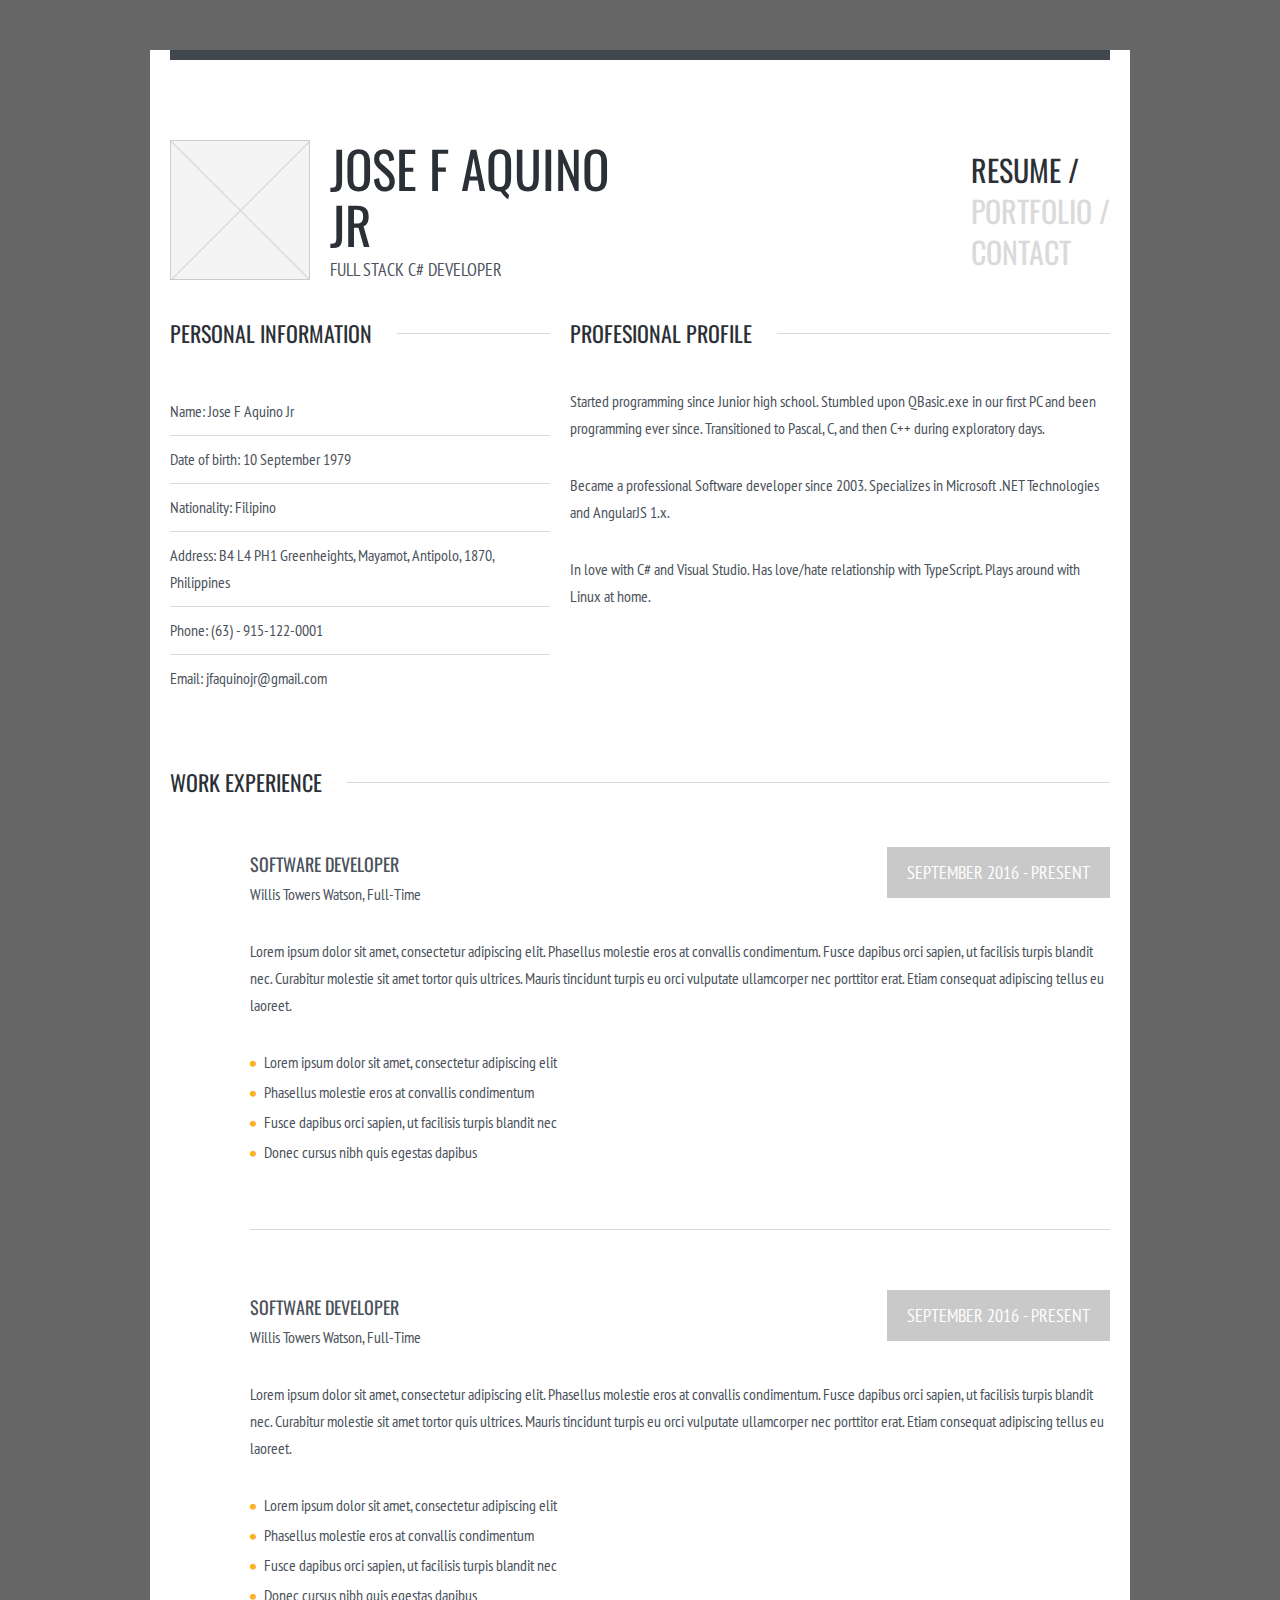
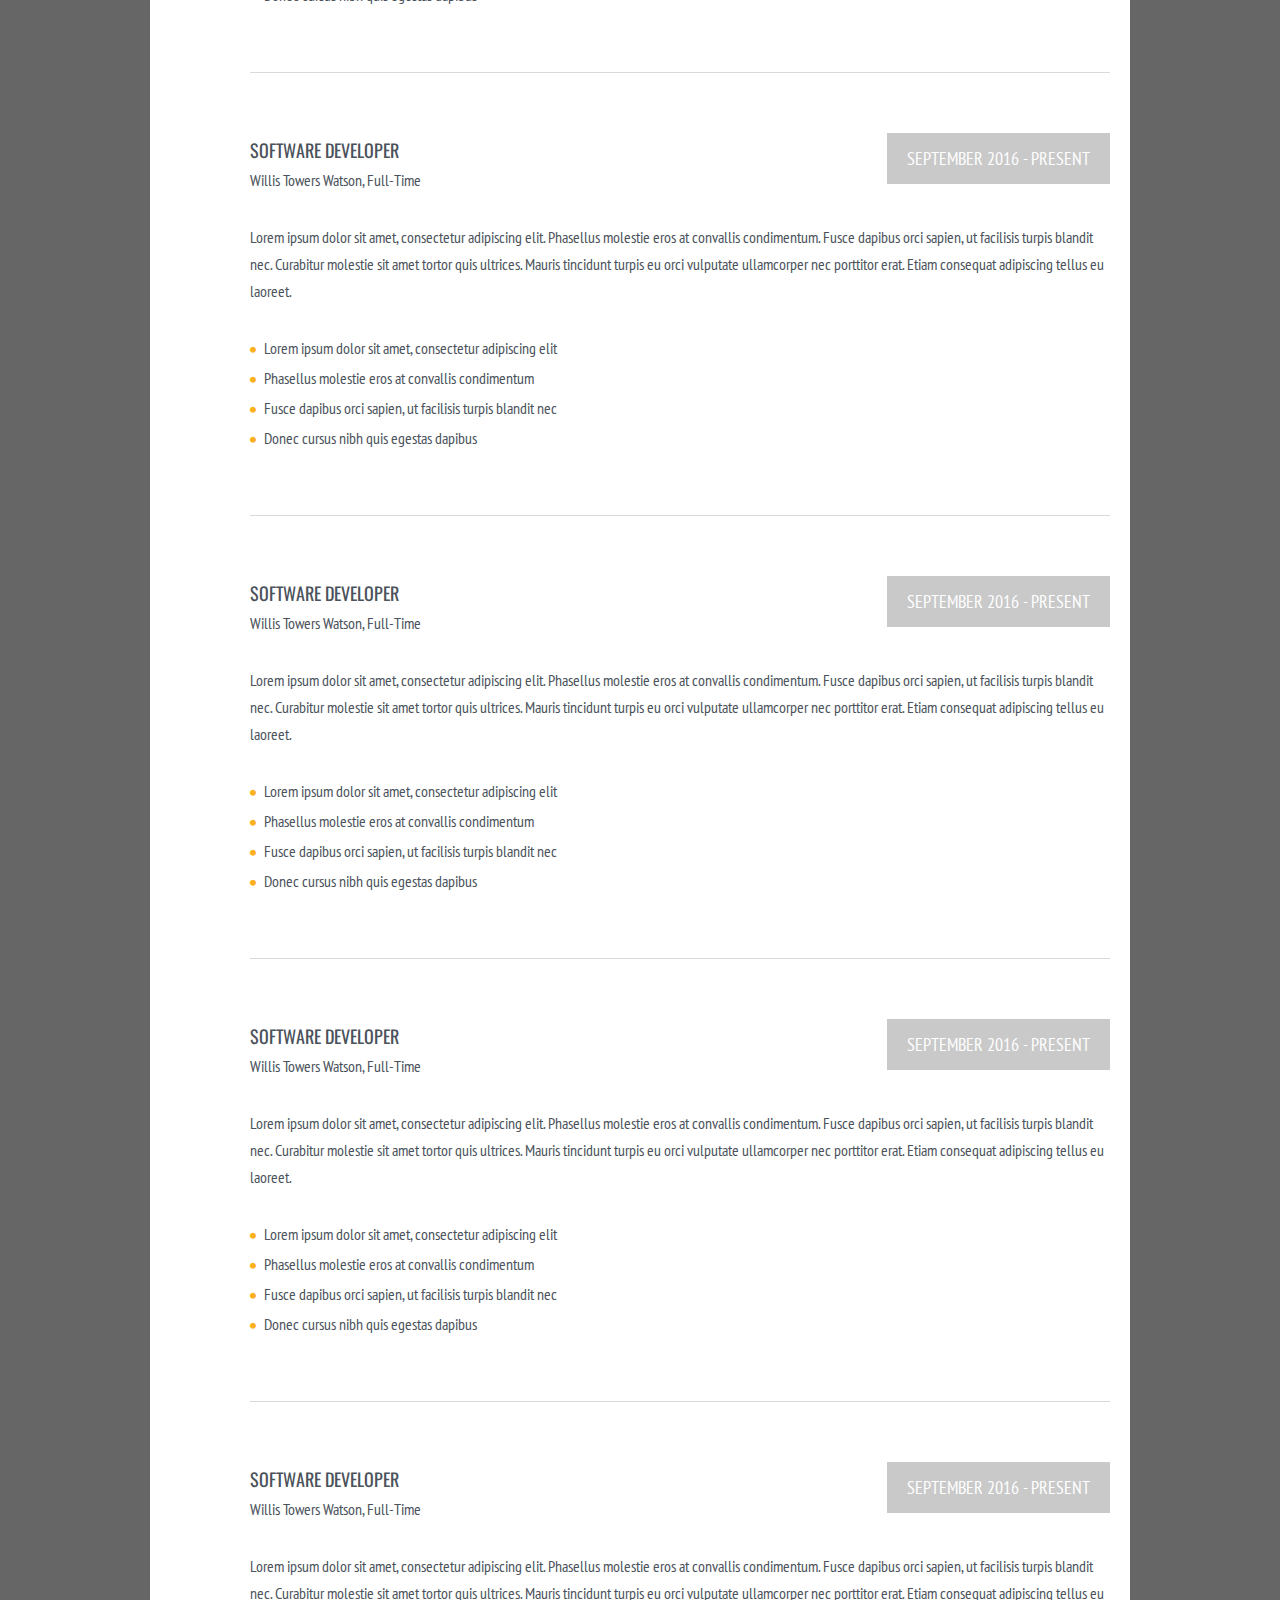
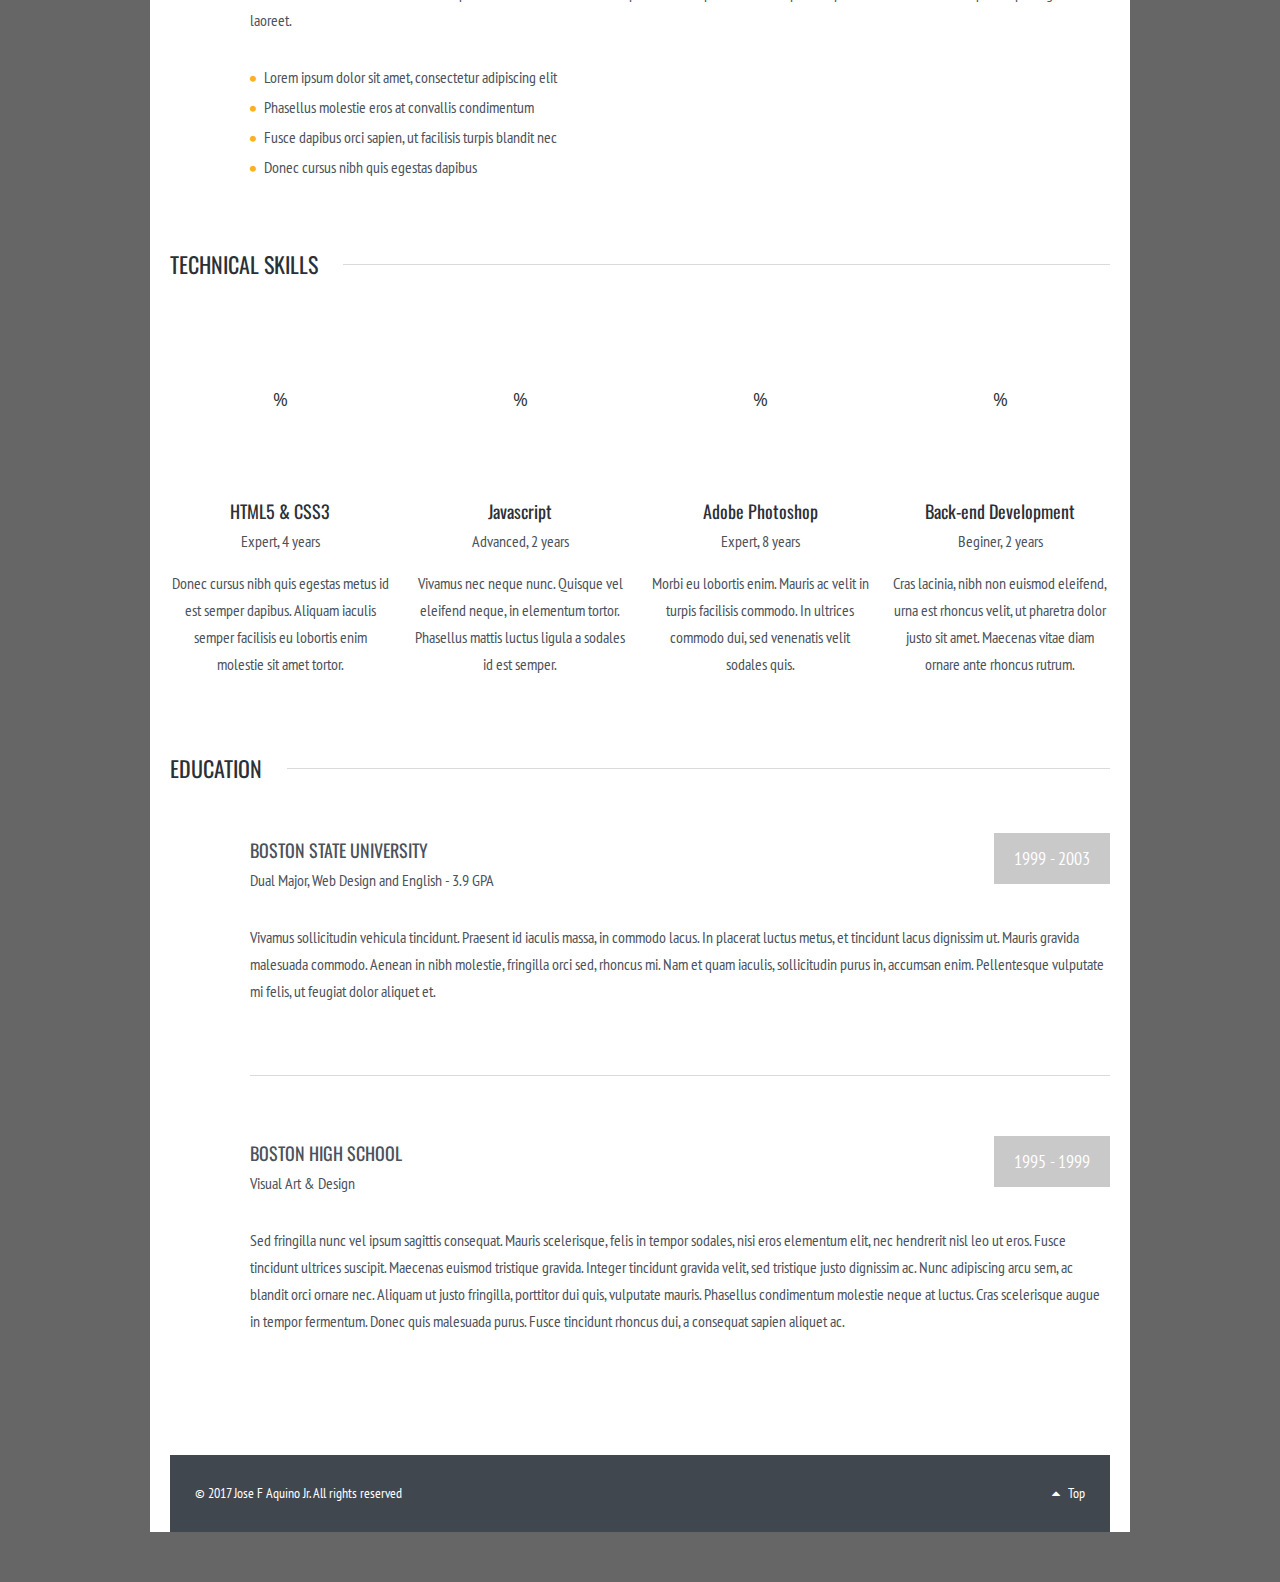
==== commit e7b56da5: "another wave of renaming" ====
--- a/index.html
+++ b/index.html
@@ -1,4 +1,4 @@
-<!DOCTYPE html>
+﻿<!DOCTYPE html>
 <html class="no-js">
 <head>
 
@@ -460,7 +460,7 @@
 			<div class="row">
             	<div class="span12">
                 	
-                    <p>&copy; 2014 John Smith. <span class="hidden-phone">All rights reserved</span></p>
+                    <p>&copy; 2017 Jose F Aquino Jr. <span class="hidden-phone">All rights reserved</span></p>
                     
                     <a id="back-to-top" href="#">
                     	<i class="fa fa-caret-up"></i>
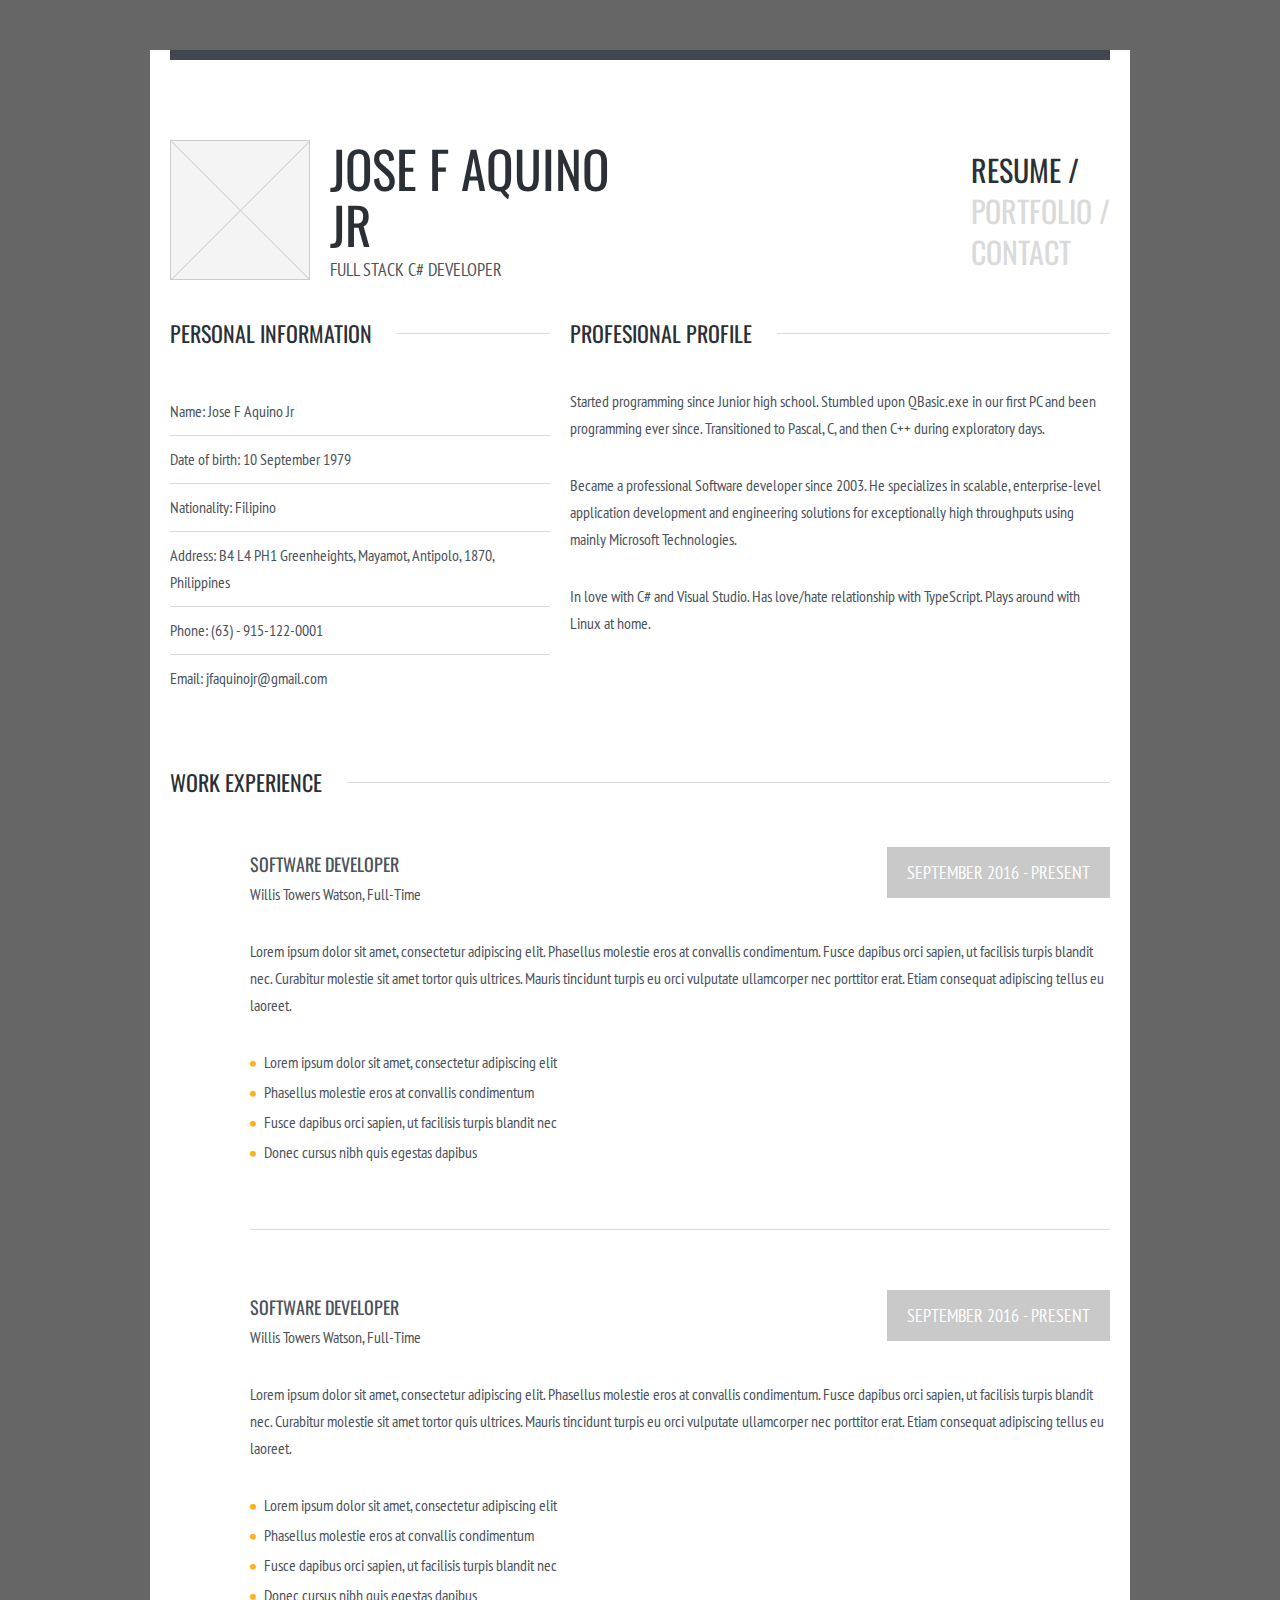
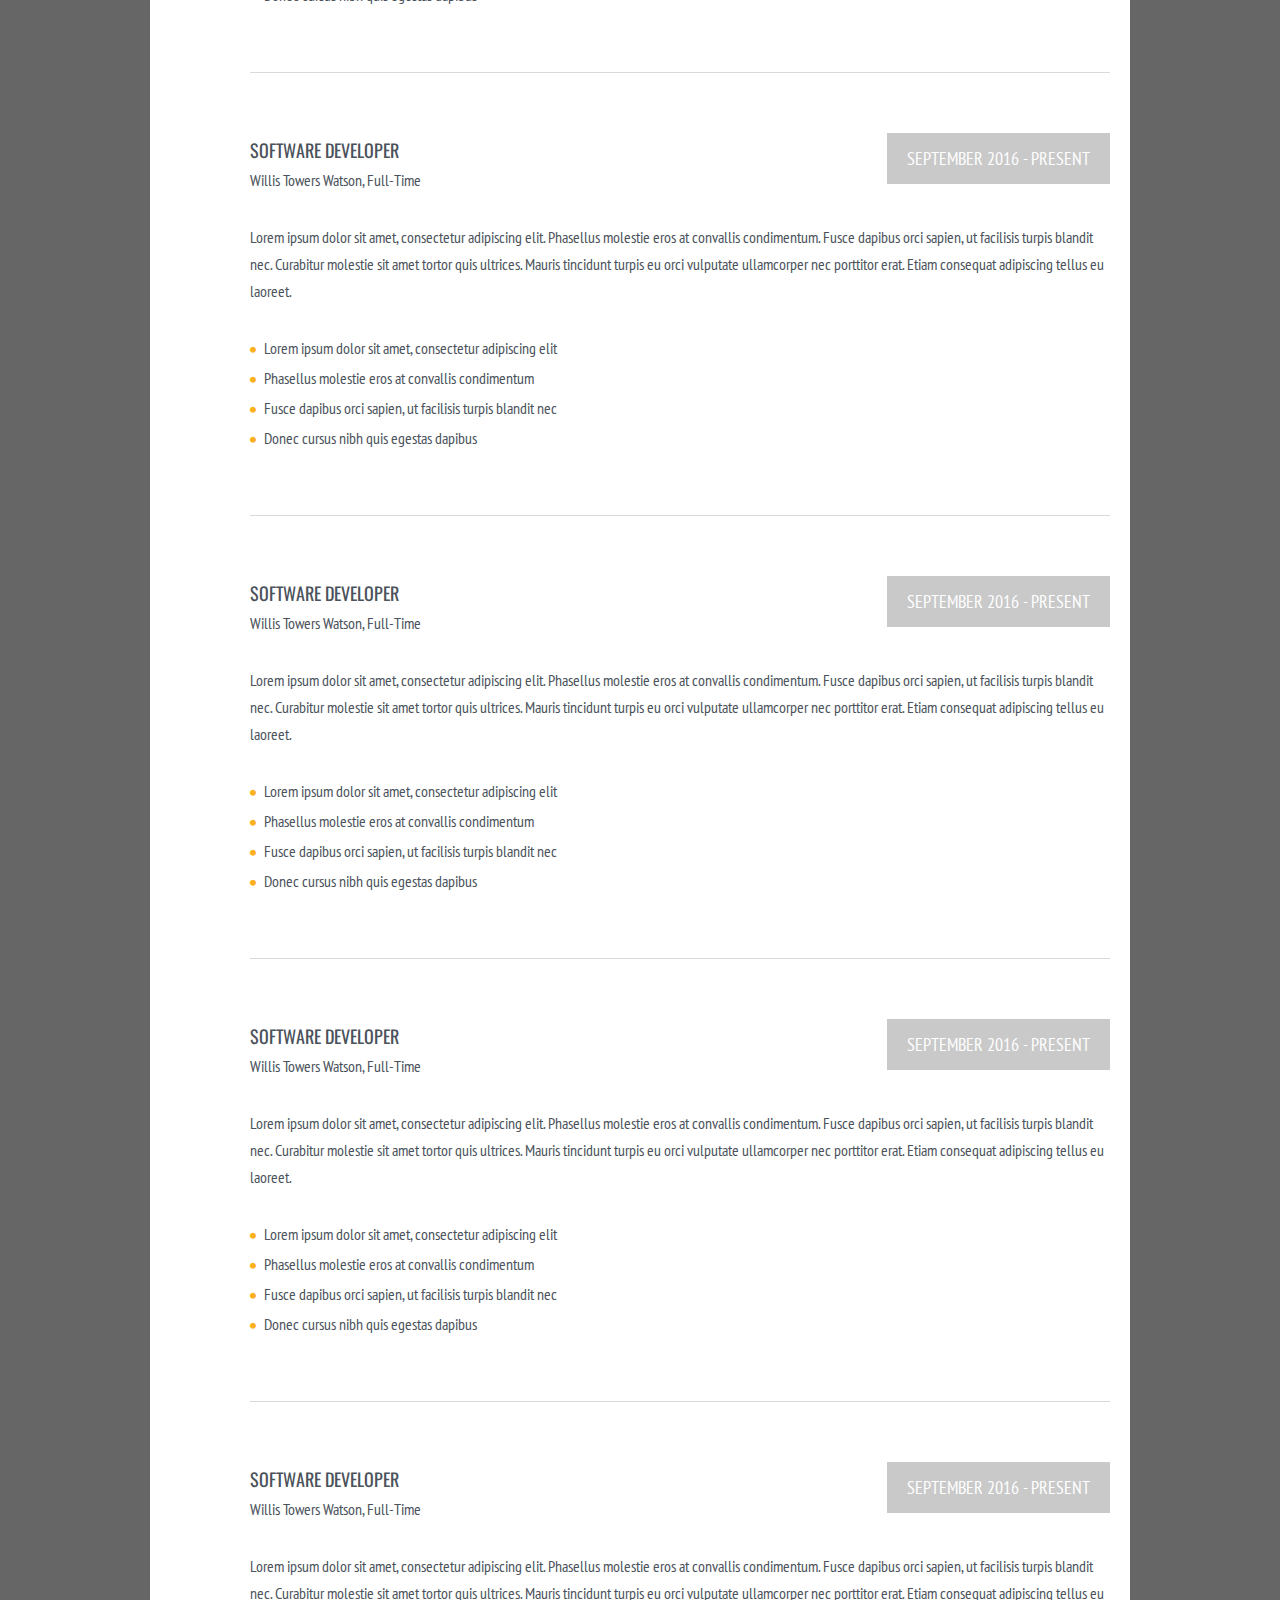
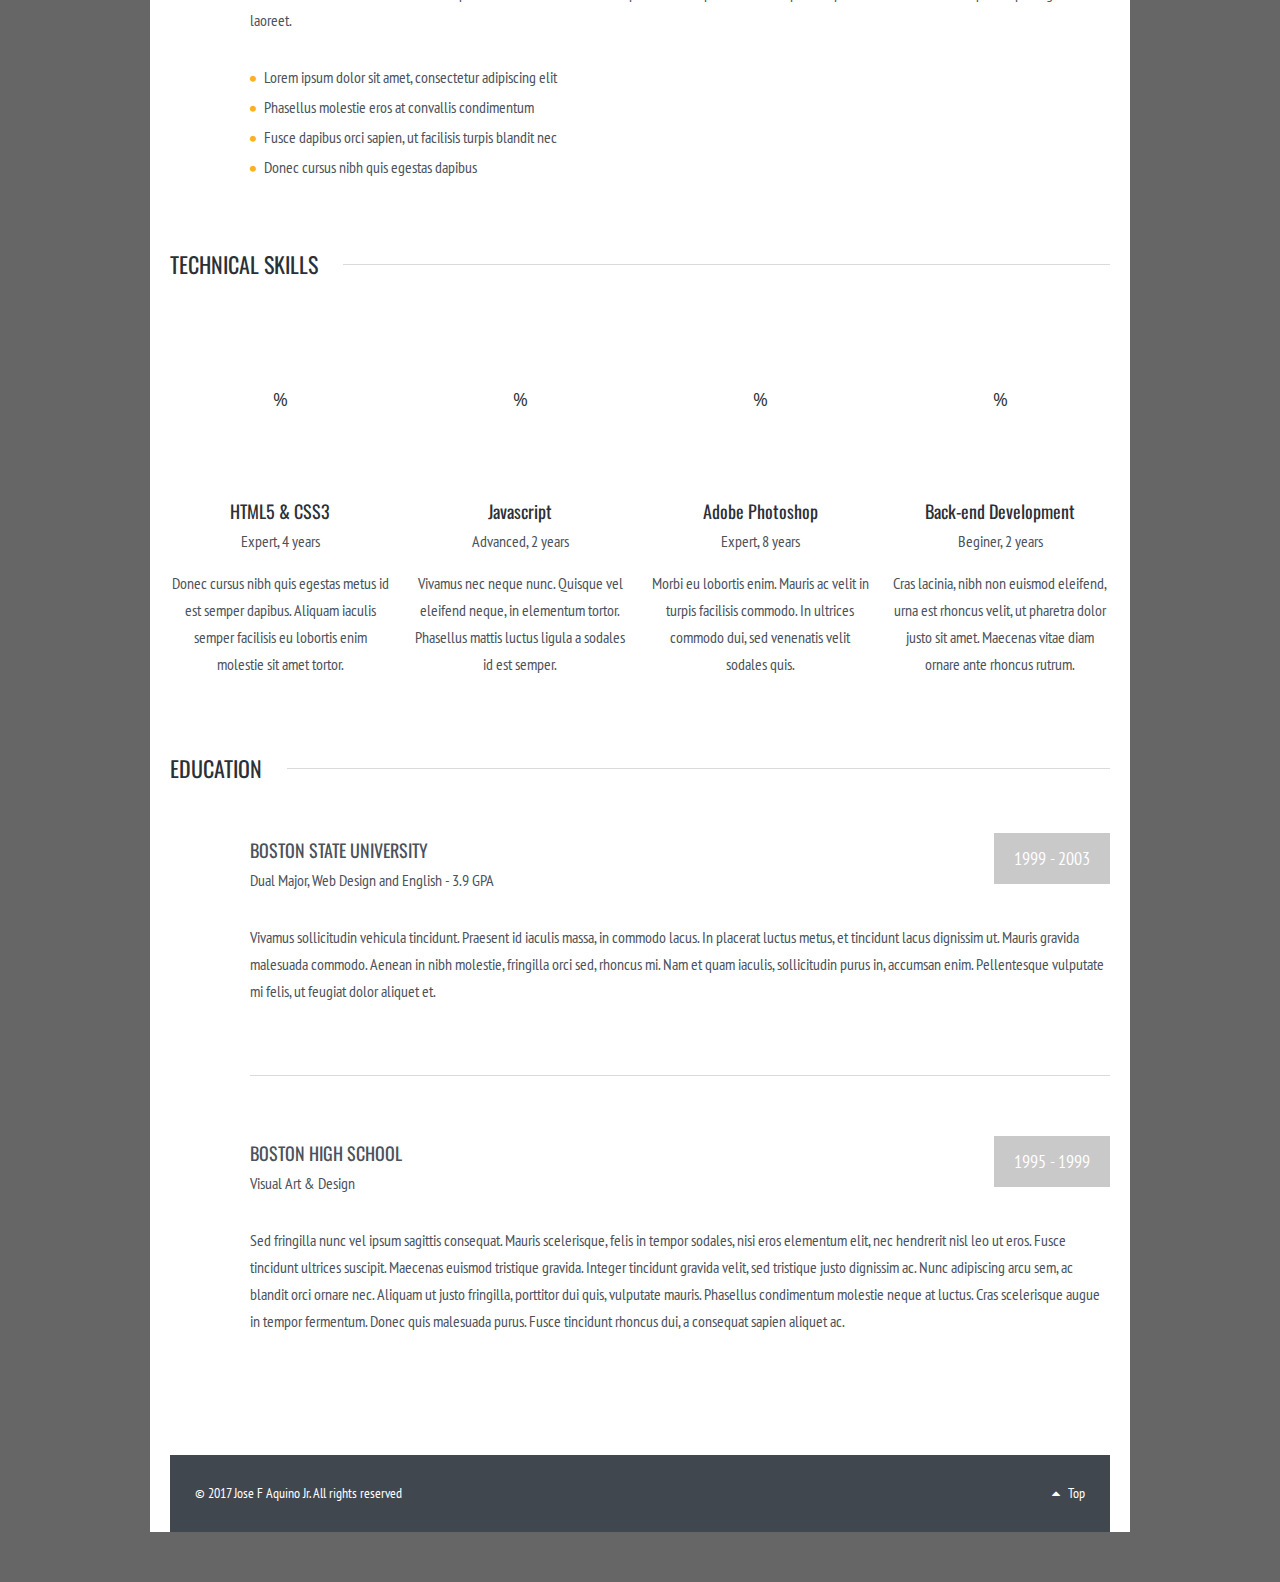
==== commit fbc9c69b: "Update index.html" ====
--- a/index.html
+++ b/index.html
@@ -8,7 +8,7 @@
     
     
 	<title> Jose F Aquino Jr :: CV </title>
-	<meta name="description" content=" add description  ... ">
+	<meta name="description" content=" Full Stack C# Developer Profile ">
     
     <!-- /// Favicons ////////  -->
     <link rel="apple-touch-icon-precomposed" sizes="144x144" href="apple-touch-icon-144-precomposed.png">
@@ -149,7 +149,7 @@
                     <p>Started programming since Junior high school. Stumbled upon QBasic.exe in our first PC and been programming ever since. Transitioned to Pascal, C, and then C++ during exploratory days.</p>
                     
                     <p>
-                        Became a professional Software developer since 2003. Specializes in Microsoft .NET Technologies and AngularJS 1.x. 
+                        Became a professional Software developer since 2003. He specializes in scalable, enterprise-level application development and engineering solutions for exceptionally high throughputs using mainly Microsoft Technologies.
                     </p>
 
                     <p>
@@ -532,4 +532,4 @@
 	<script src="_layout/js/scripts.js"></script>
 
 </body>
-</html>+</html>
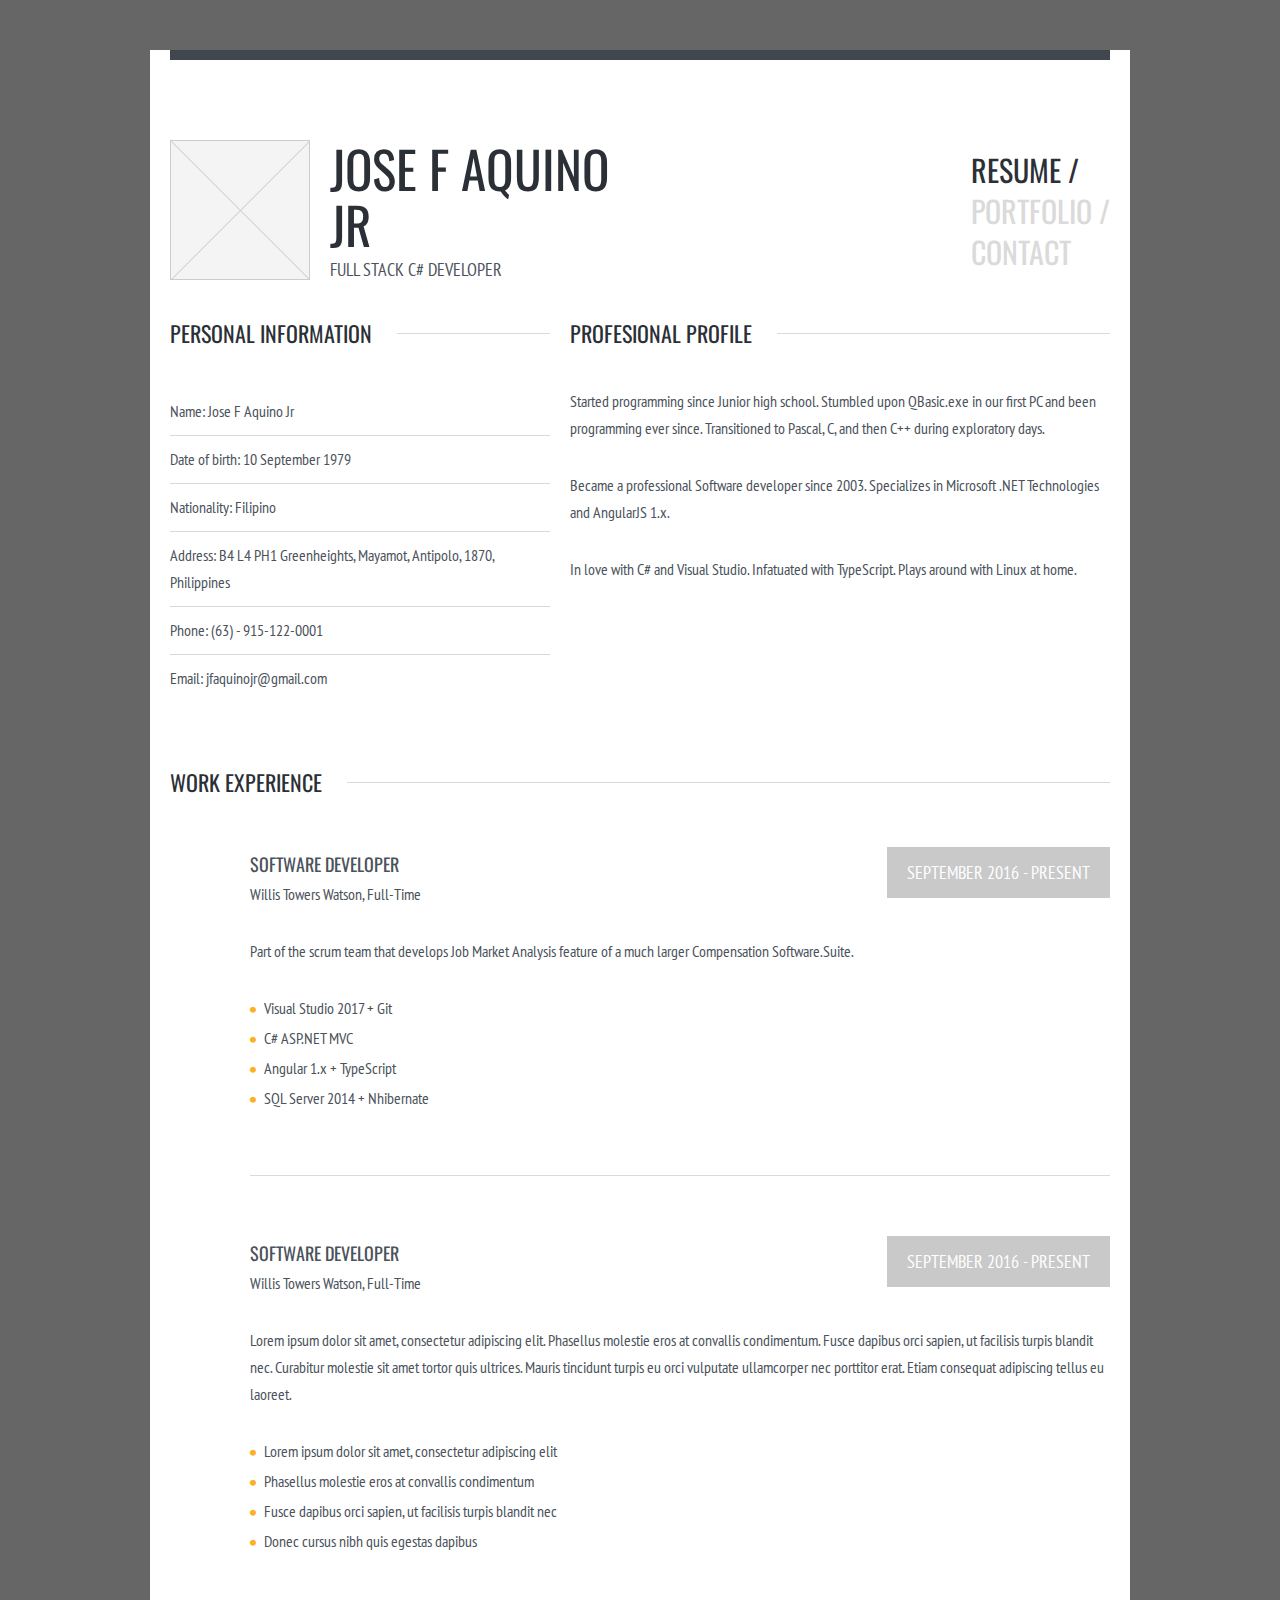
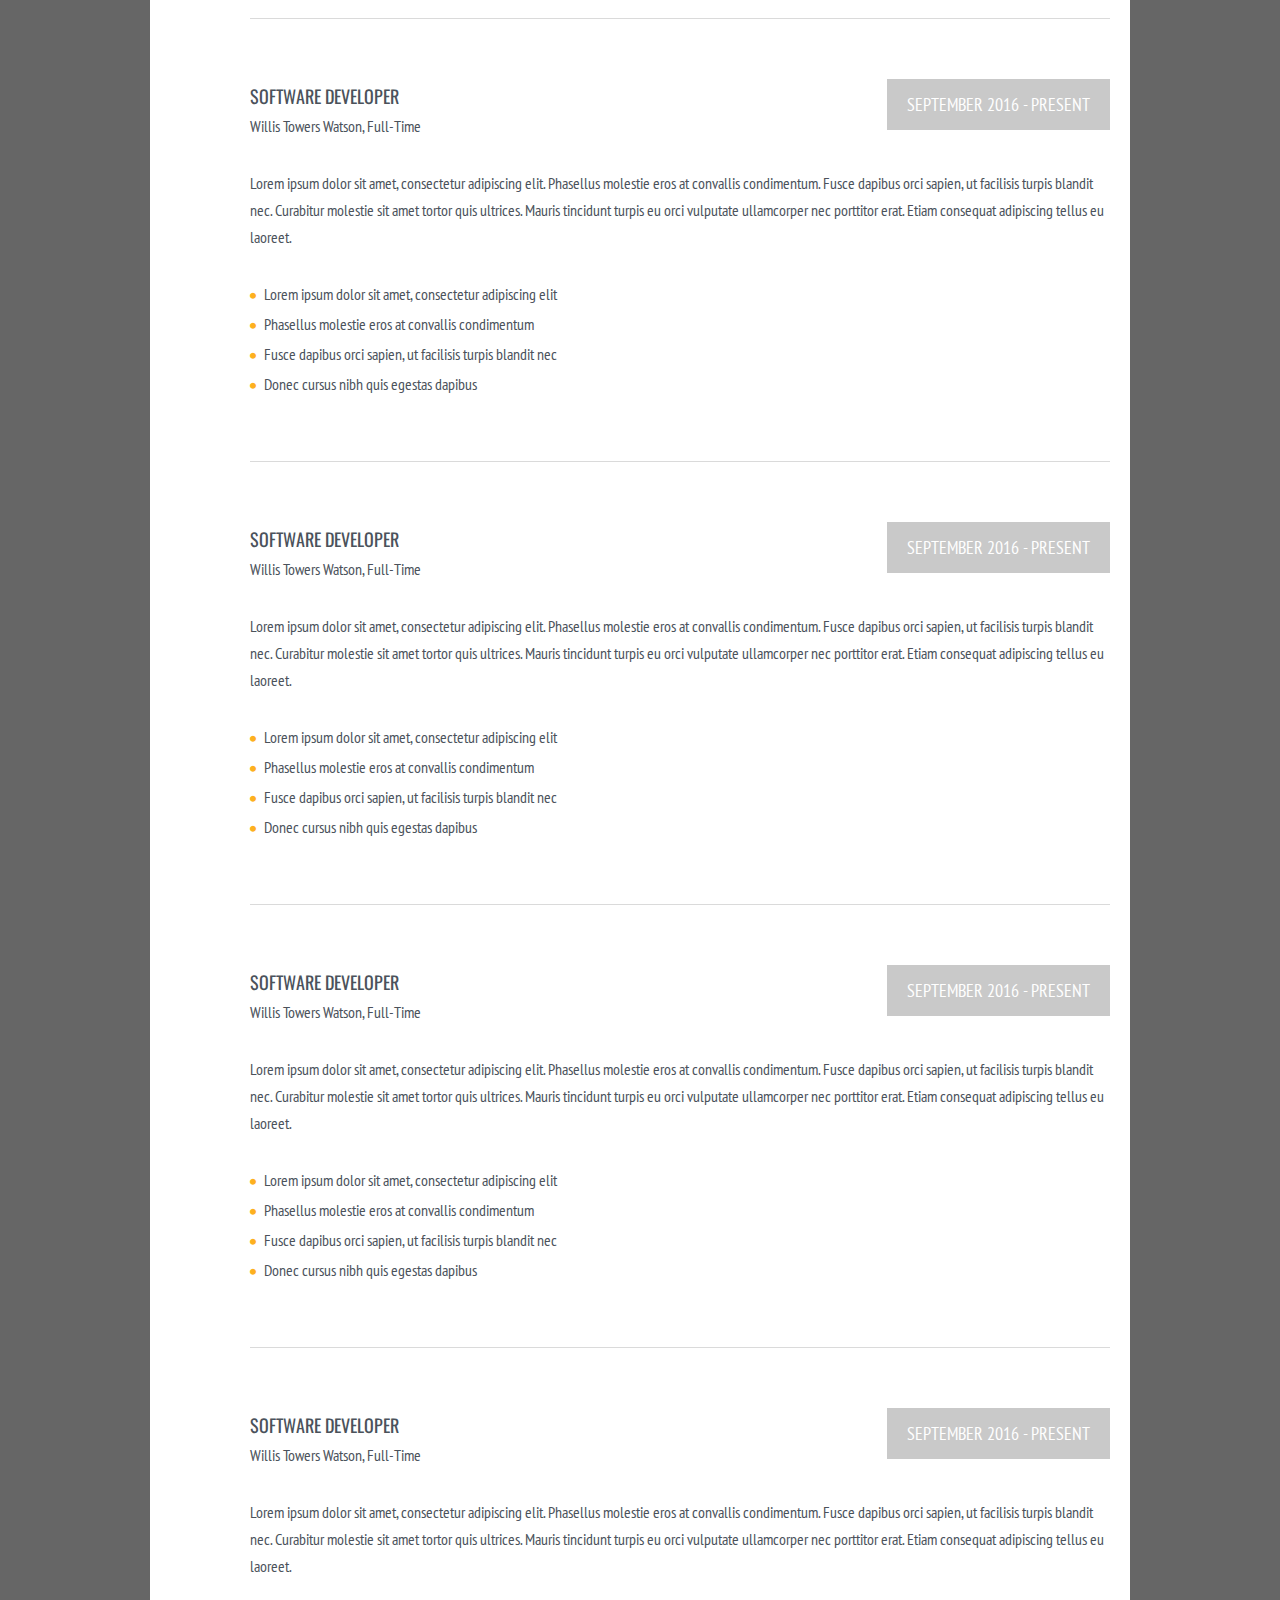
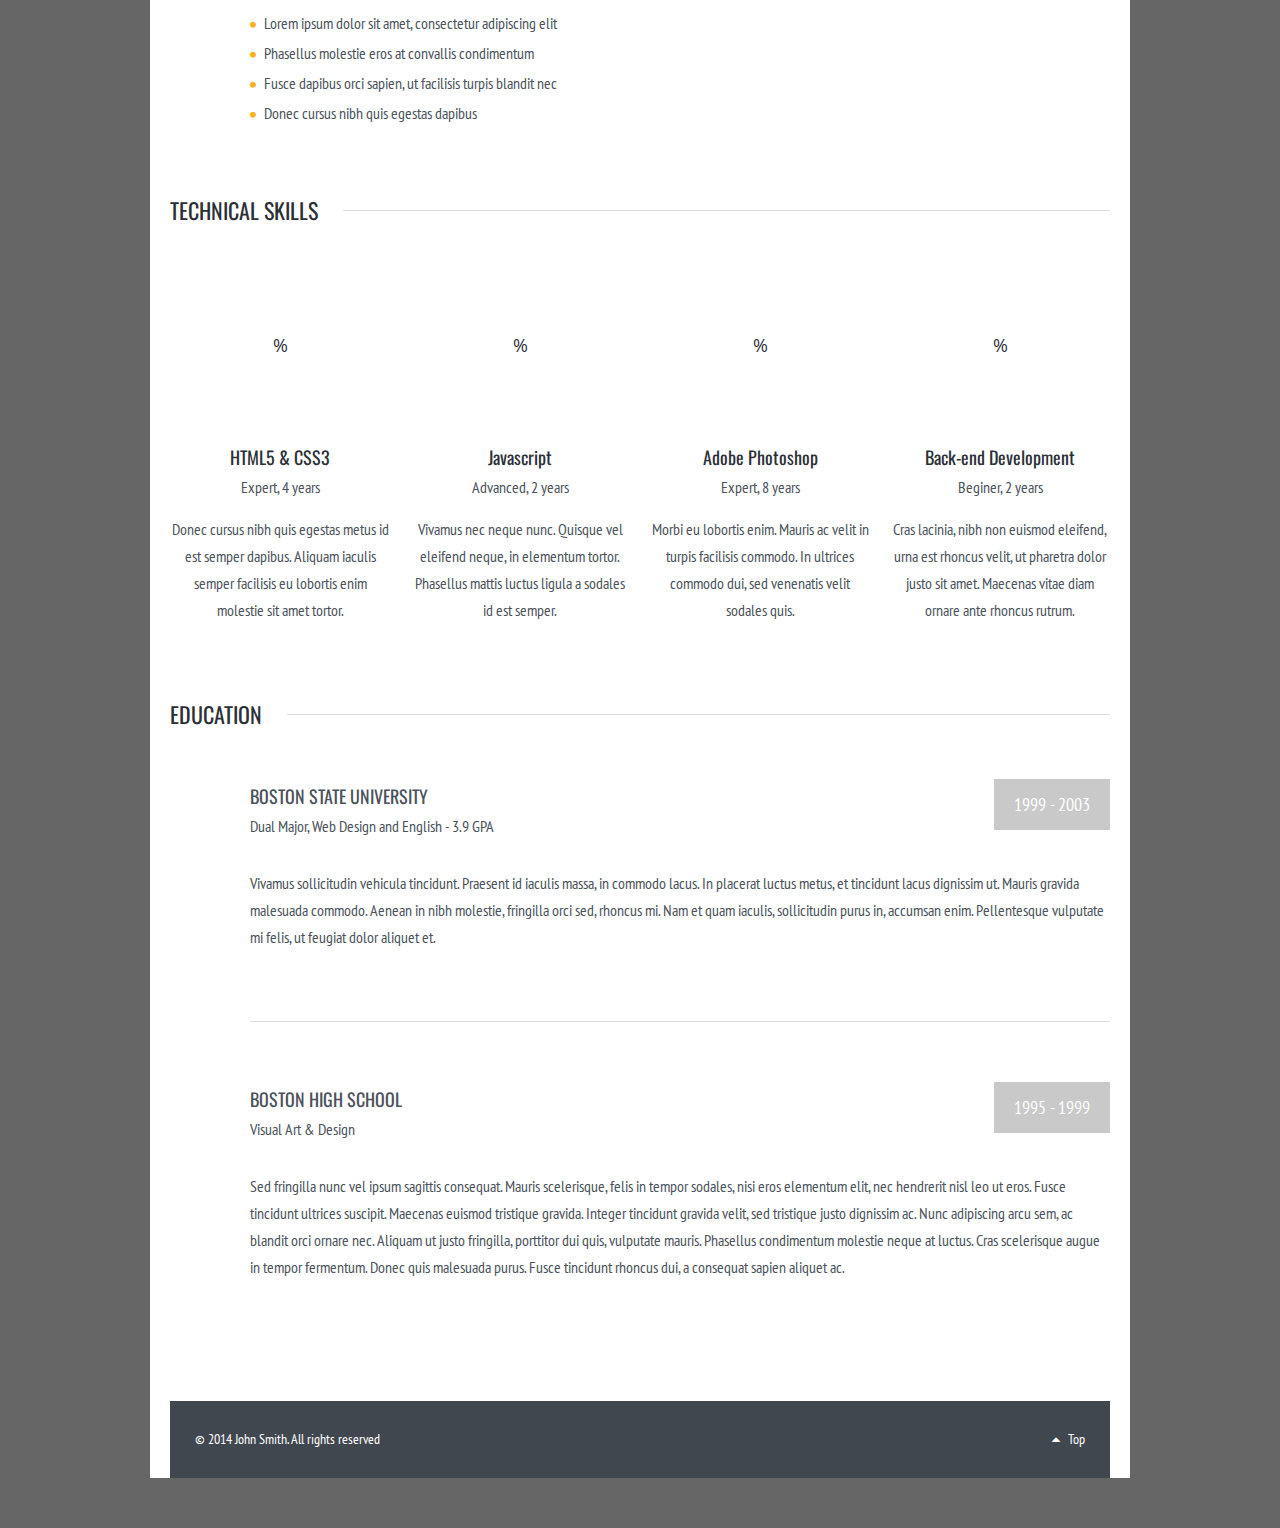
==== commit 835c764f: "updated some" ====
--- a/index.html
+++ b/index.html
@@ -1,4 +1,4 @@
-﻿<!DOCTYPE html>
+<!DOCTYPE html>
 <html class="no-js">
 <head>
 
@@ -8,7 +8,7 @@
     
     
 	<title> Jose F Aquino Jr :: CV </title>
-	<meta name="description" content=" Full Stack C# Developer Profile ">
+	<meta name="description" content=" add description  ... ">
     
     <!-- /// Favicons ////////  -->
     <link rel="apple-touch-icon-precomposed" sizes="144x144" href="apple-touch-icon-144-precomposed.png">
@@ -149,11 +149,11 @@
                     <p>Started programming since Junior high school. Stumbled upon QBasic.exe in our first PC and been programming ever since. Transitioned to Pascal, C, and then C++ during exploratory days.</p>
                     
                     <p>
-                        Became a professional Software developer since 2003. He specializes in scalable, enterprise-level application development and engineering solutions for exceptionally high throughputs using mainly Microsoft Technologies.
+                        Became a professional Software developer since 2003. Specializes in Microsoft .NET Technologies and AngularJS 1.x. 
                     </p>
 
                     <p>
-                        In love with C# and Visual Studio. Has love/hate relationship with TypeScript. Plays around with Linux at home.
+                        In love with C# and Visual Studio. Infatuated with TypeScript. Plays around with Linux at home.
                     </p>
 
                                         
@@ -179,16 +179,15 @@
                         <h3>Software Developer</h3>
                         <p>Willis Towers Watson, Full-Time</p>
                         
-                        <p>Lorem ipsum dolor sit amet, consectetur adipiscing elit. Phasellus molestie eros at convallis condimentum. 
-                        Fusce dapibus orci sapien, ut facilisis turpis blandit nec. Curabitur molestie sit amet tortor quis ultrices. 
-                        Mauris tincidunt turpis eu orci vulputate ullamcorper nec porttitor erat. Etiam consequat adipiscing tellus 
-                        eu laoreet.</p>
+                        <p>
+                            Part of the scrum team that develops Job Market Analysis feature of a much larger Compensation Software.Suite. 
+                        </p>
                         
                         <ul class="fill-circle">
-                        	<li>Lorem ipsum dolor sit amet, consectetur adipiscing elit</li>
-                            <li>Phasellus molestie eros at convallis condimentum</li>
-                            <li>Fusce dapibus orci sapien, ut facilisis turpis blandit nec</li>
-                            <li>Donec cursus nibh quis egestas dapibus</li>
+                        	<li>Visual Studio 2017 + Git</li>
+                            <li>C# ASP.NET MVC</li>
+                            <li>Angular 1.x + TypeScript</li>
+                            <li>SQL Server 2014 + Nhibernate</li>
                         </ul>
                         
                     </div><!-- end cv-item -->
@@ -460,7 +459,7 @@
 			<div class="row">
             	<div class="span12">
                 	
-                    <p>&copy; 2017 Jose F Aquino Jr. <span class="hidden-phone">All rights reserved</span></p>
+                    <p>&copy; 2014 John Smith. <span class="hidden-phone">All rights reserved</span></p>
                     
                     <a id="back-to-top" href="#">
                     	<i class="fa fa-caret-up"></i>
@@ -532,4 +531,4 @@
 	<script src="_layout/js/scripts.js"></script>
 
 </body>
-</html>
+</html>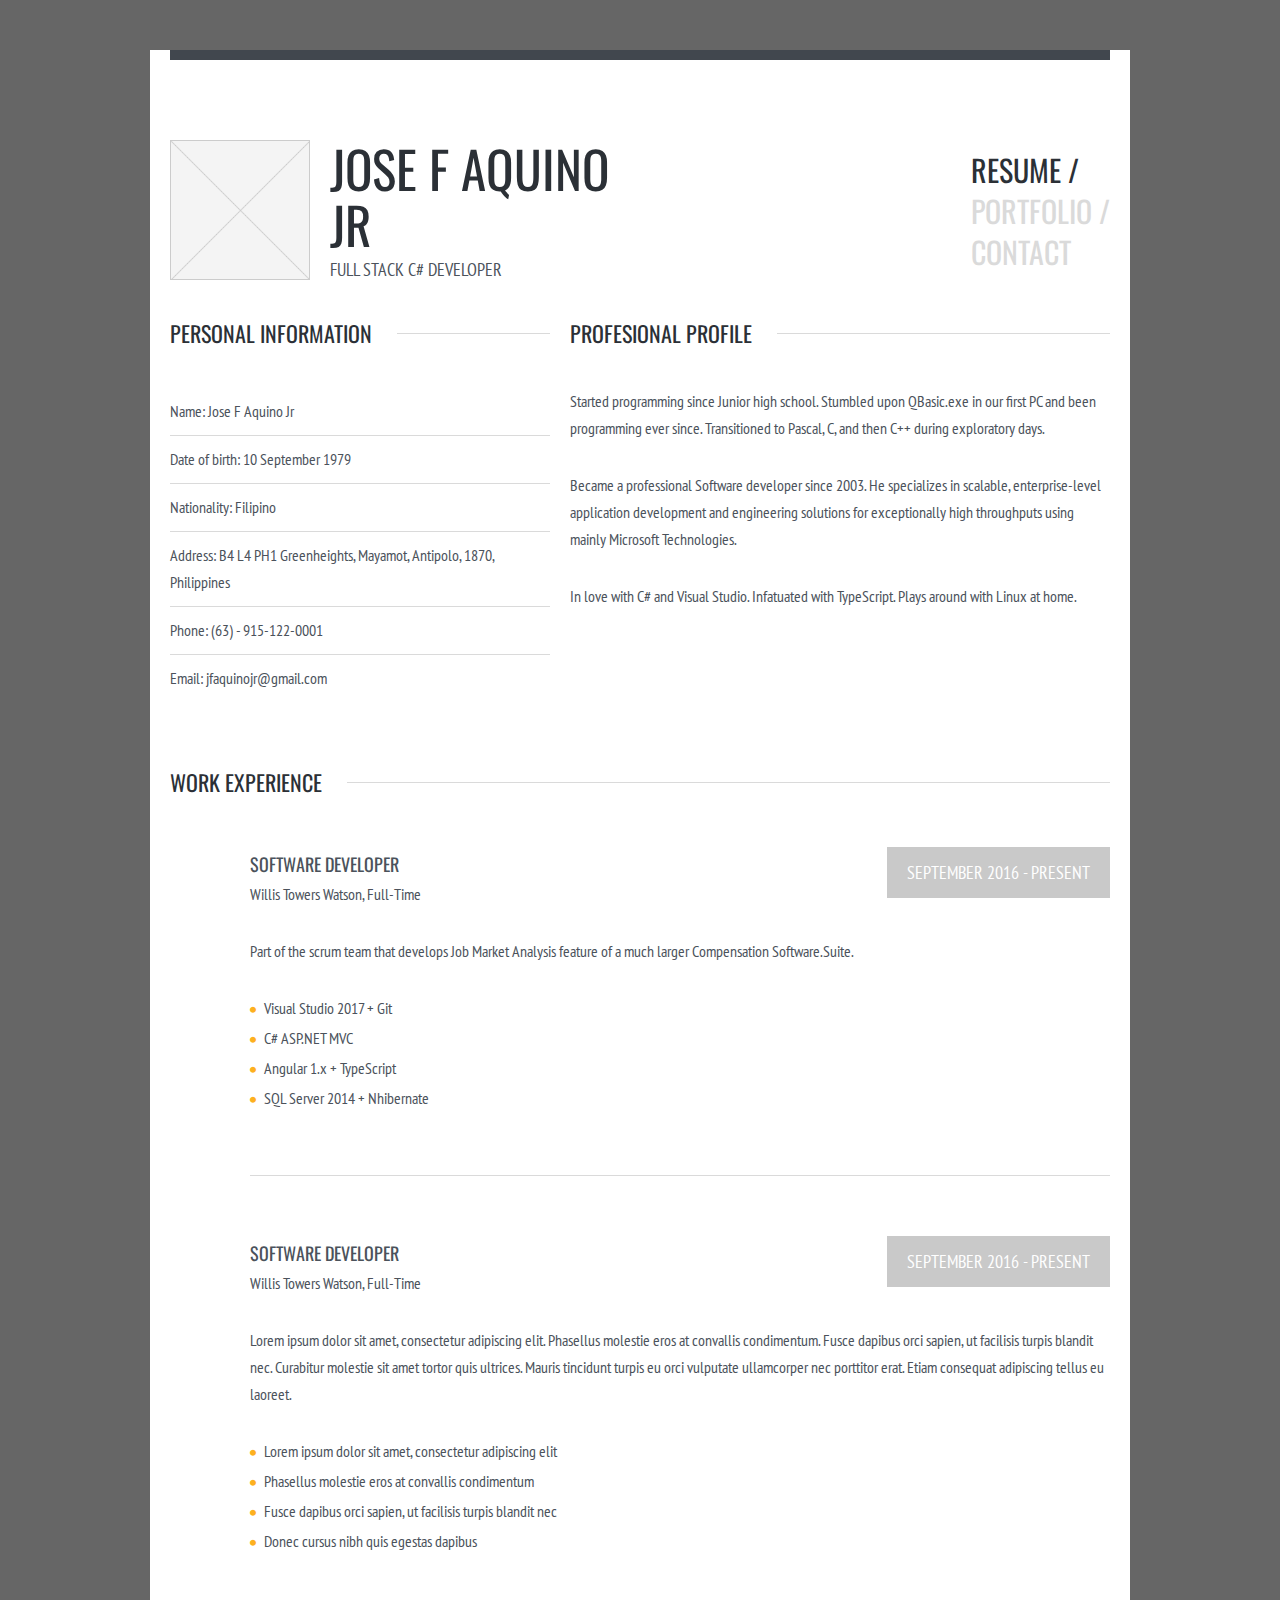
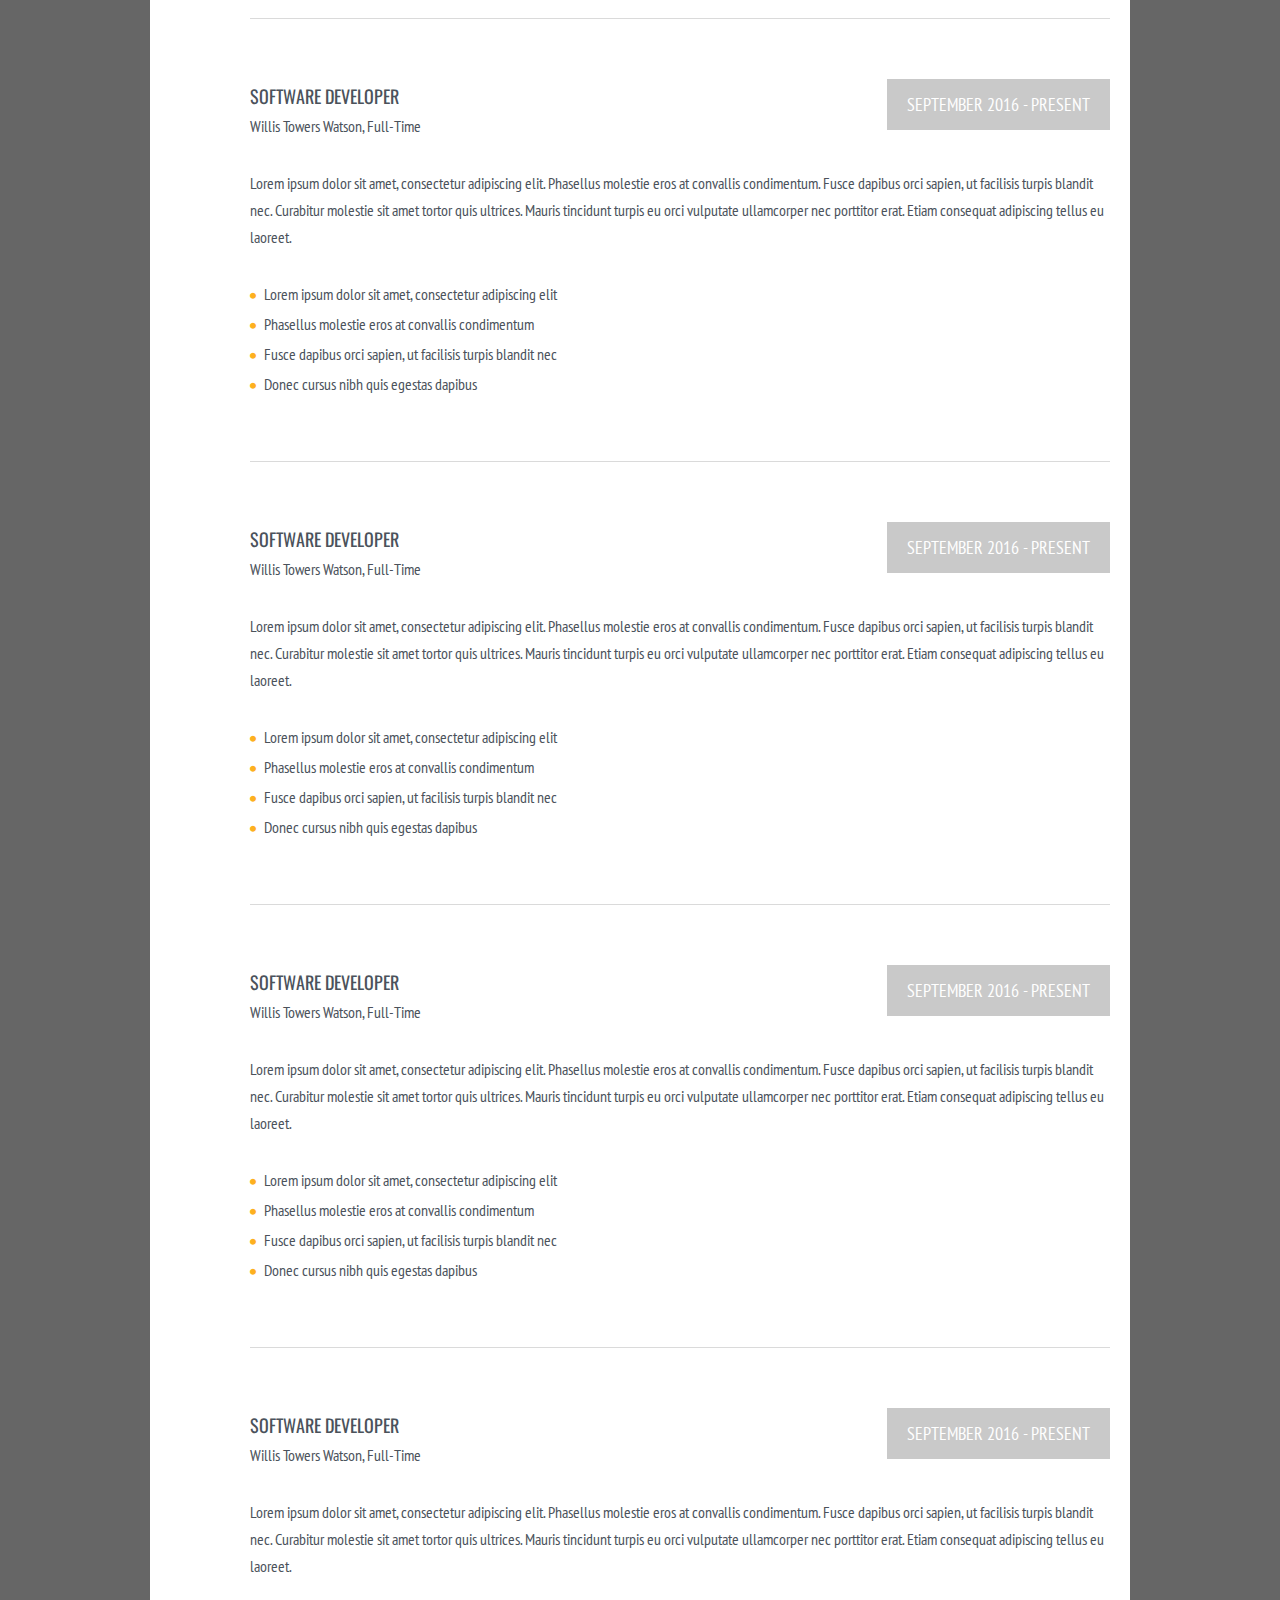
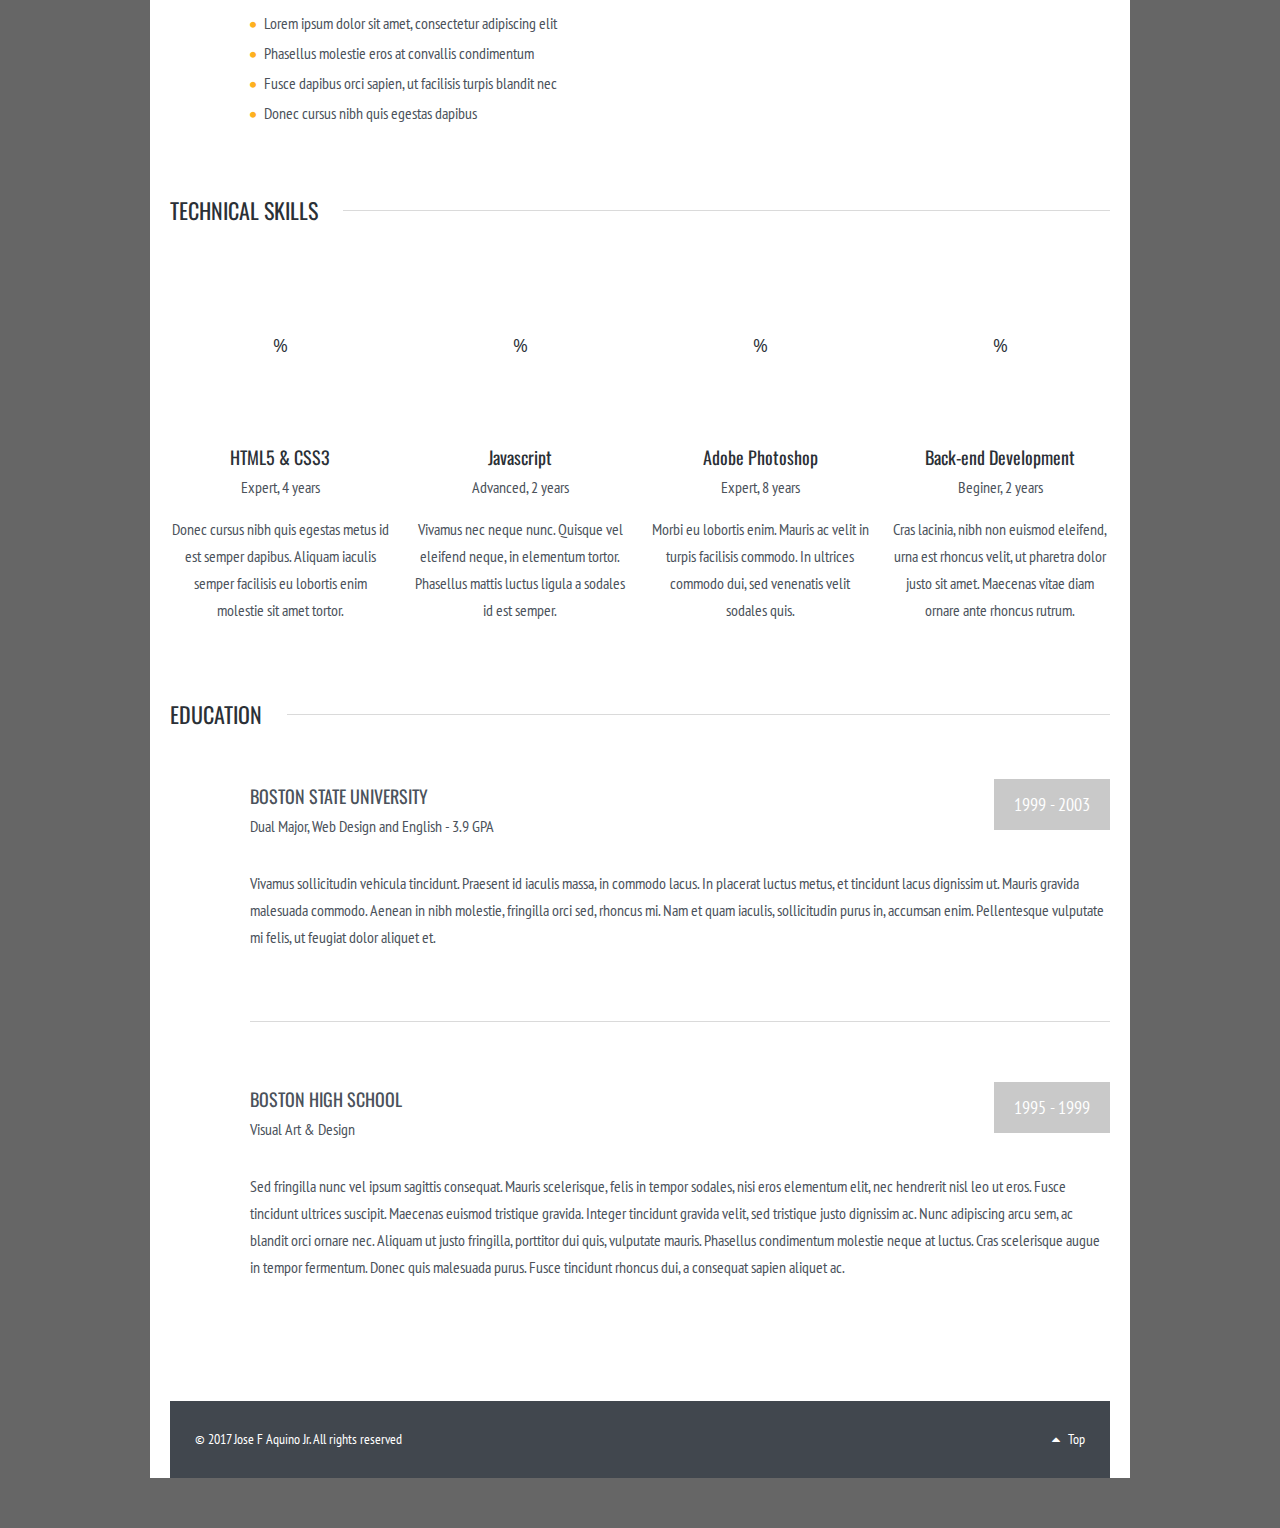
==== commit 1fdd839c: "Merge branch 'master' of https://github.com/jfaquinojr/jfaquinojr" ====
--- a/index.html
+++ b/index.html
@@ -1,4 +1,4 @@
-<!DOCTYPE html>
+﻿<!DOCTYPE html>
 <html class="no-js">
 <head>
 
@@ -8,7 +8,7 @@
     
     
 	<title> Jose F Aquino Jr :: CV </title>
-	<meta name="description" content=" add description  ... ">
+	<meta name="description" content=" Full Stack C# Developer Profile ">
     
     <!-- /// Favicons ////////  -->
     <link rel="apple-touch-icon-precomposed" sizes="144x144" href="apple-touch-icon-144-precomposed.png">
@@ -149,7 +149,7 @@
                     <p>Started programming since Junior high school. Stumbled upon QBasic.exe in our first PC and been programming ever since. Transitioned to Pascal, C, and then C++ during exploratory days.</p>
                     
                     <p>
-                        Became a professional Software developer since 2003. Specializes in Microsoft .NET Technologies and AngularJS 1.x. 
+                        Became a professional Software developer since 2003. He specializes in scalable, enterprise-level application development and engineering solutions for exceptionally high throughputs using mainly Microsoft Technologies.
                     </p>
 
                     <p>
@@ -459,7 +459,7 @@
 			<div class="row">
             	<div class="span12">
                 	
-                    <p>&copy; 2014 John Smith. <span class="hidden-phone">All rights reserved</span></p>
+                    <p>&copy; 2017 Jose F Aquino Jr. <span class="hidden-phone">All rights reserved</span></p>
                     
                     <a id="back-to-top" href="#">
                     	<i class="fa fa-caret-up"></i>
@@ -531,4 +531,4 @@
 	<script src="_layout/js/scripts.js"></script>
 
 </body>
-</html>+</html>
